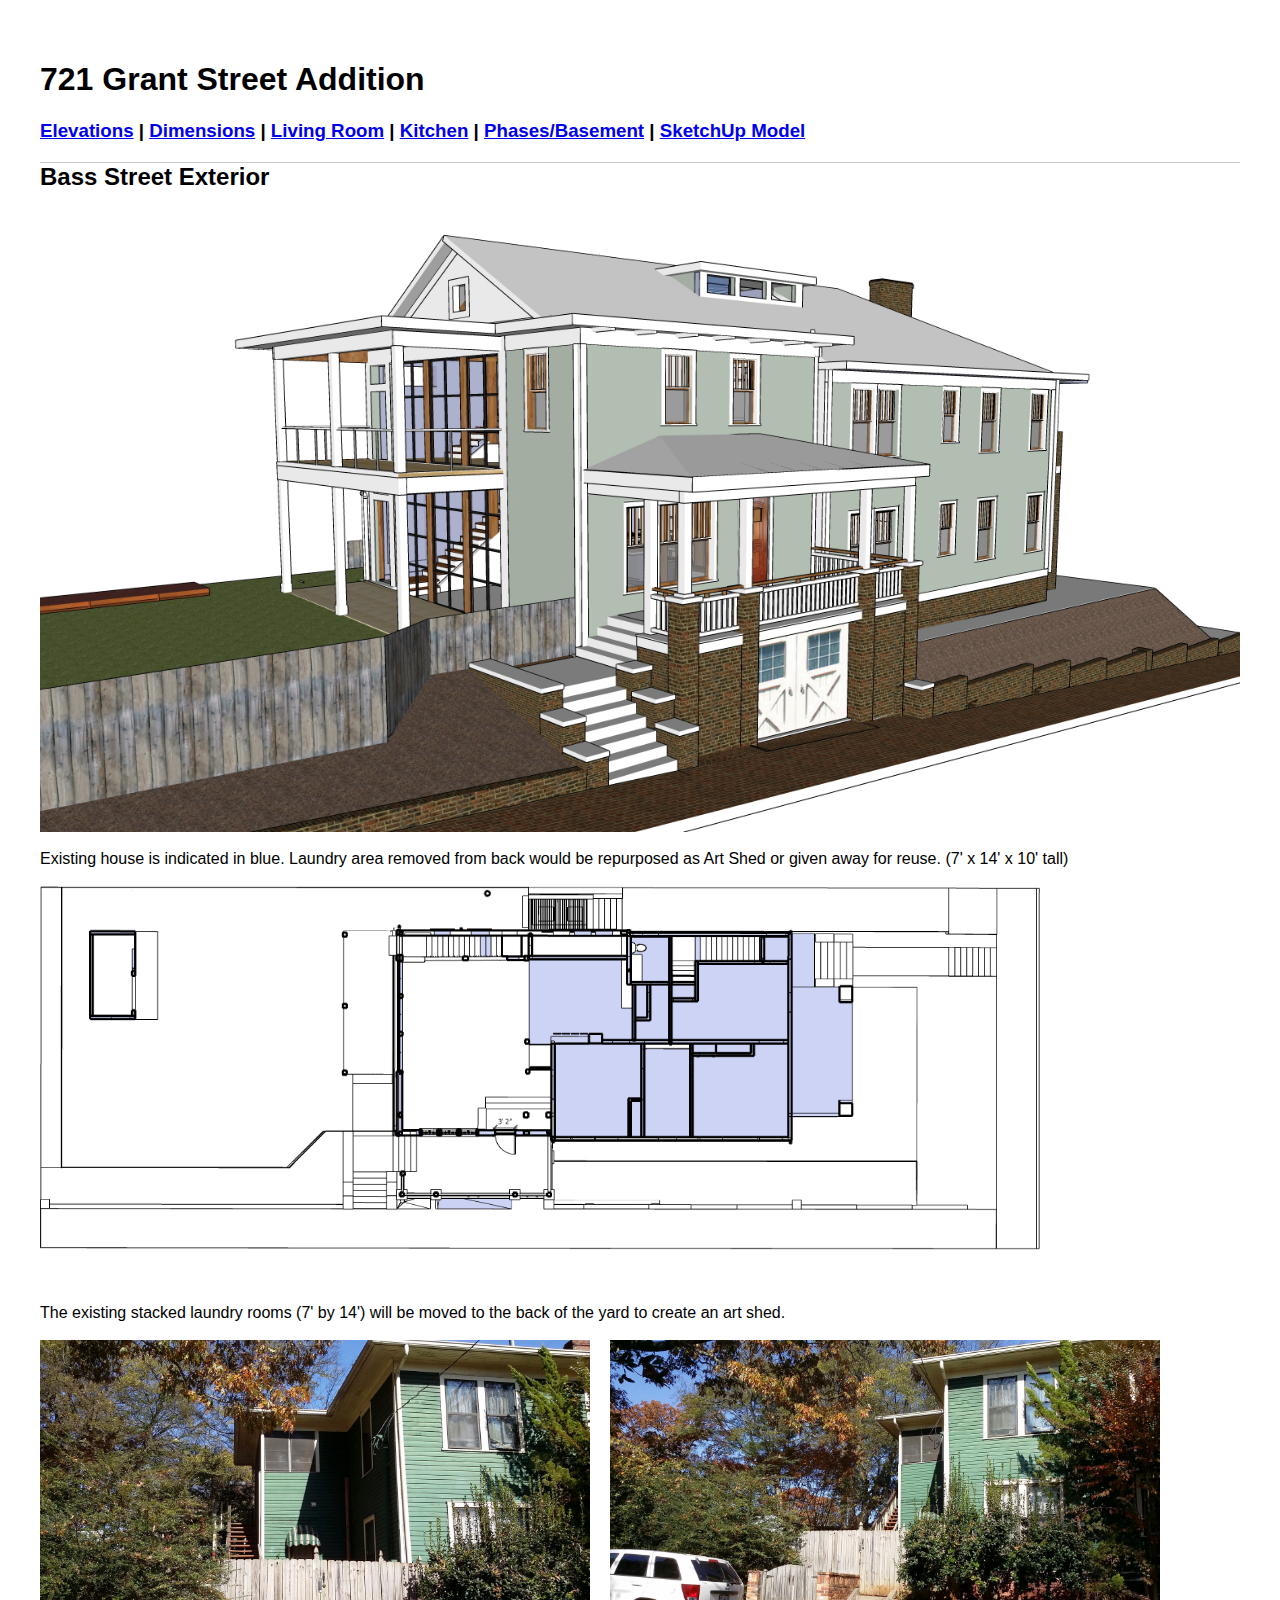
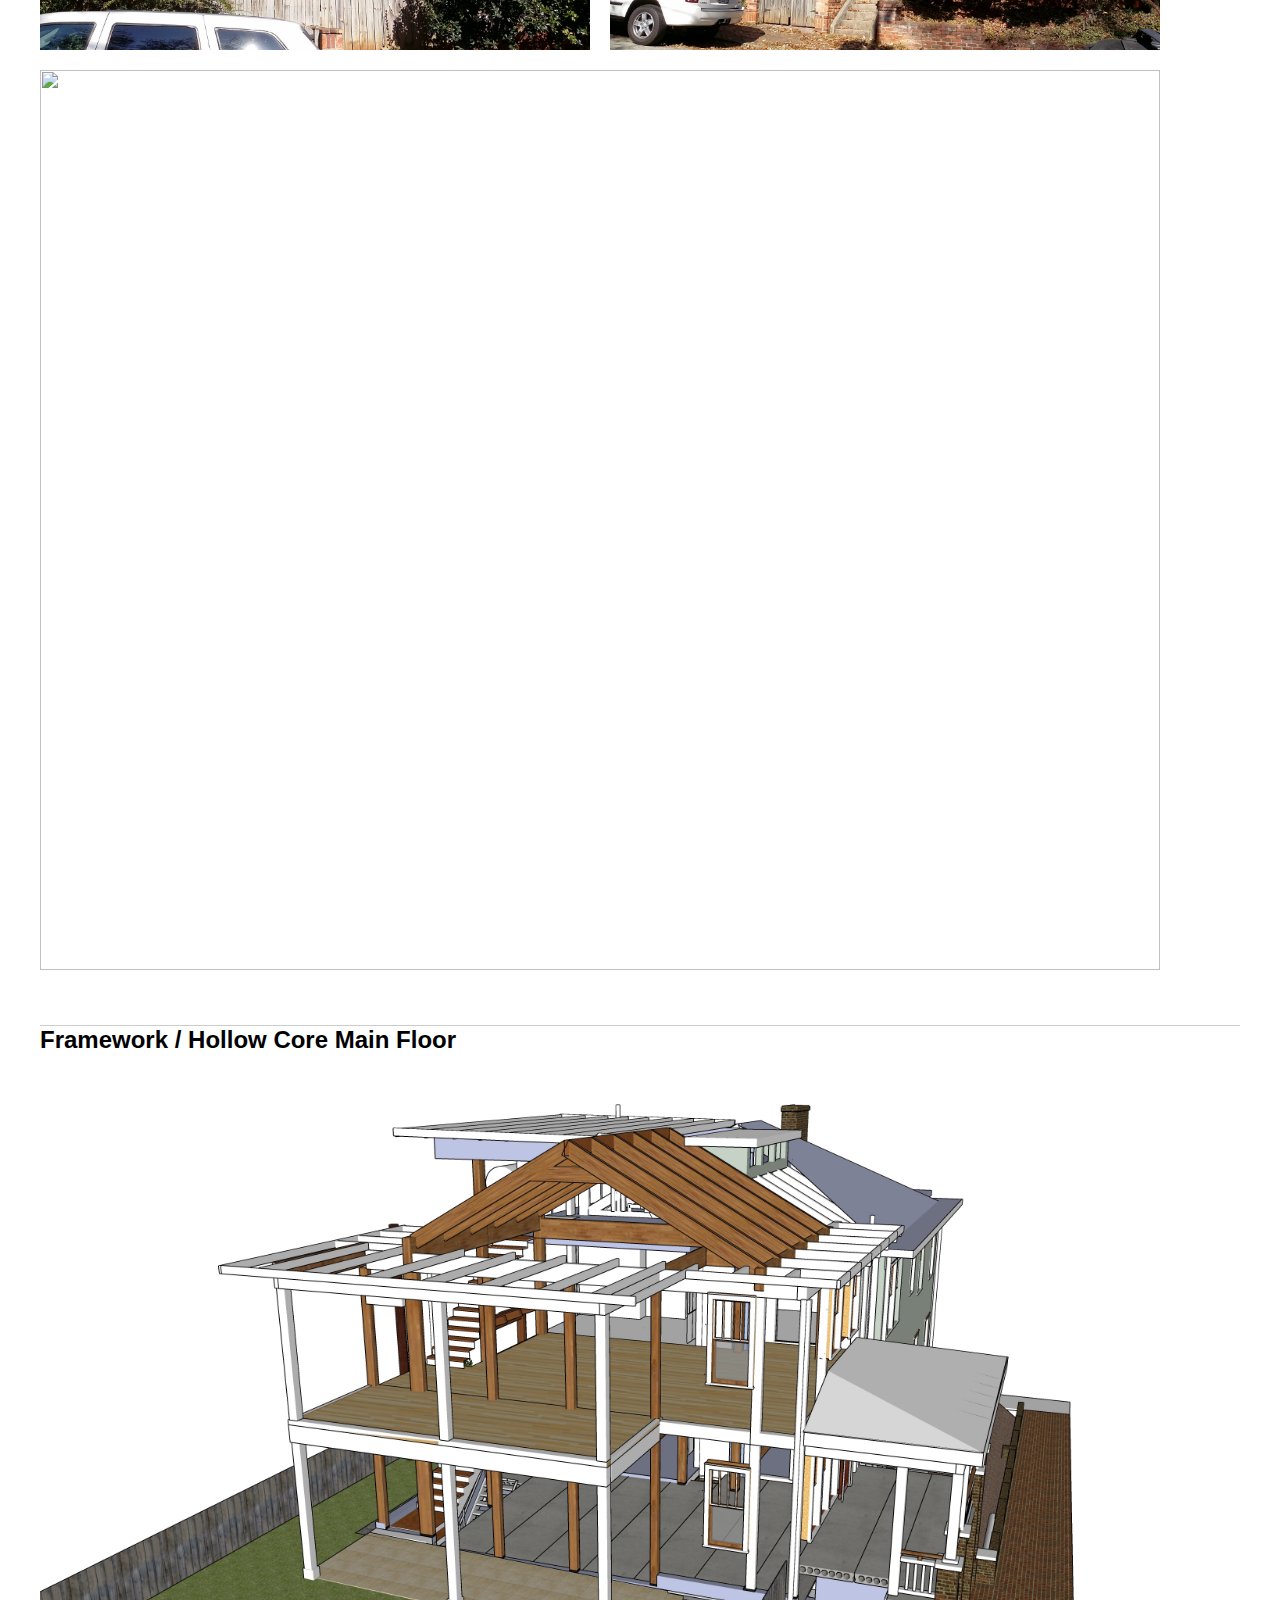
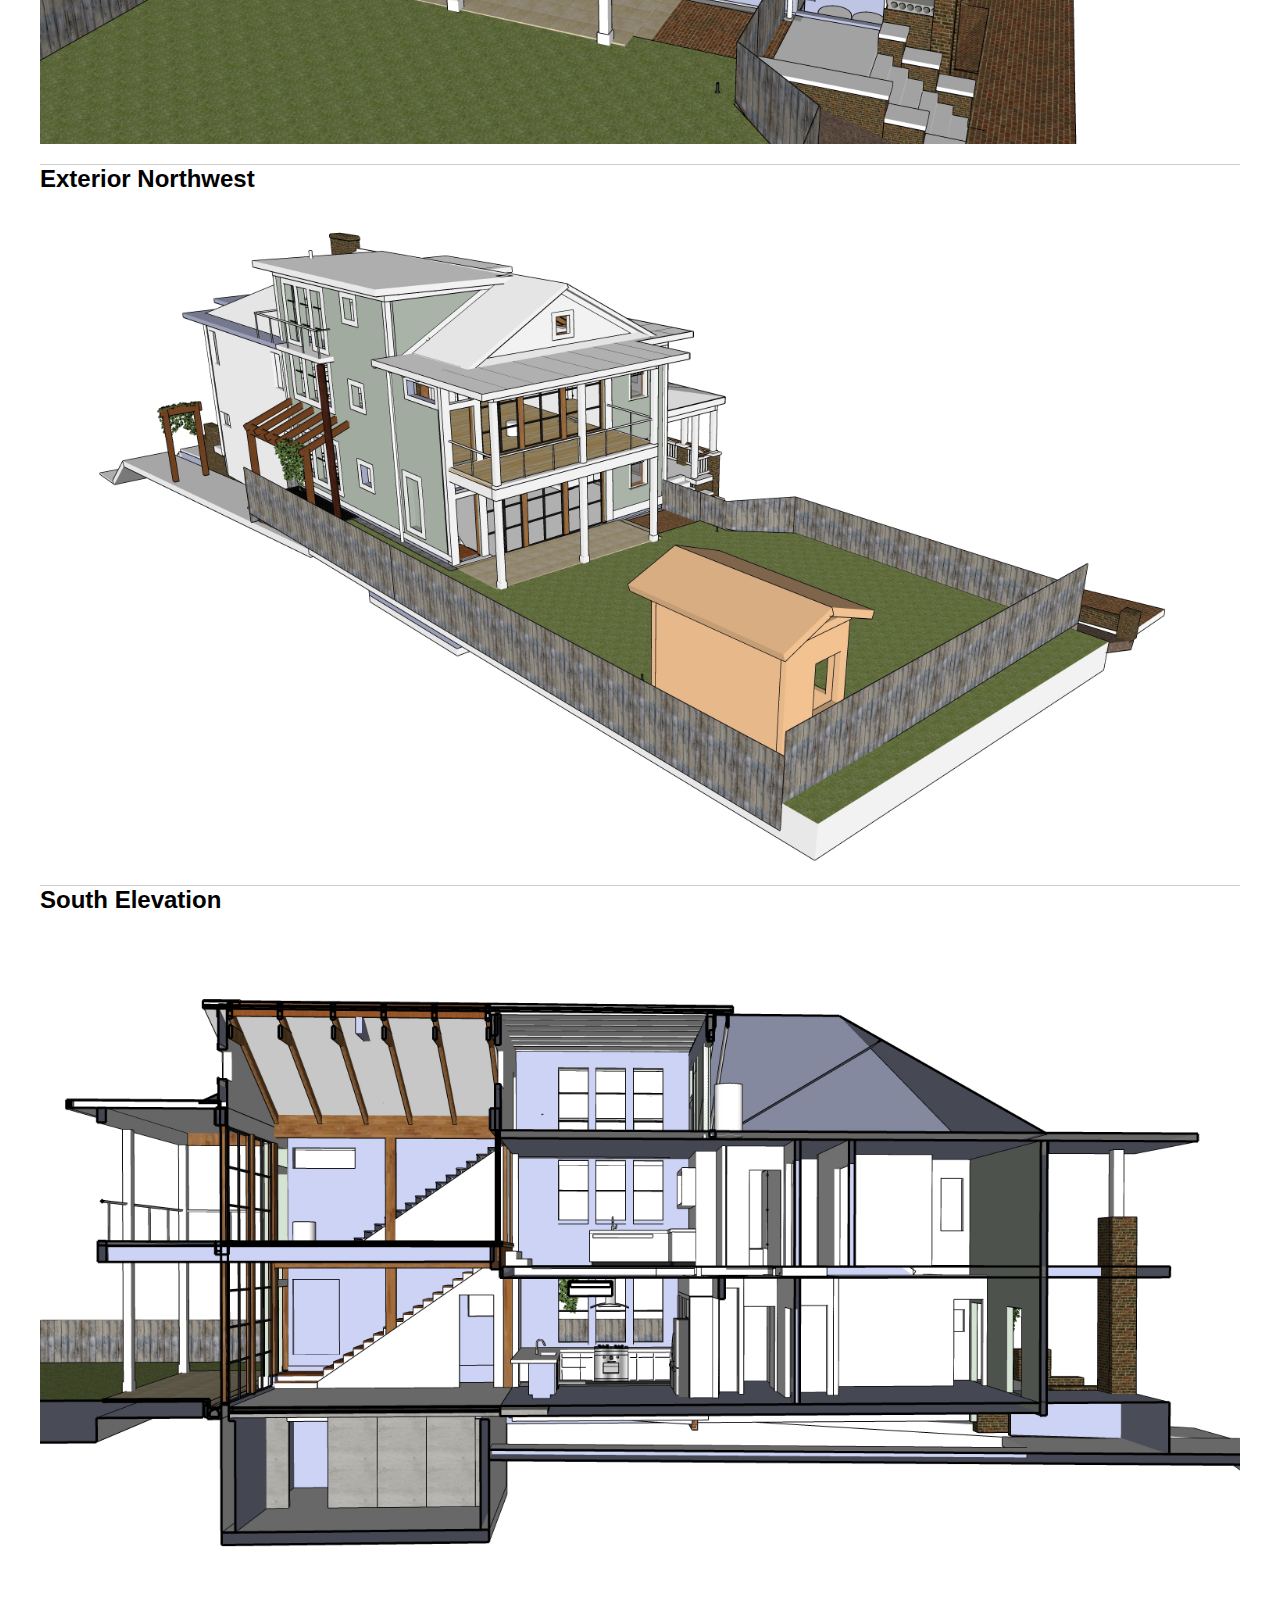
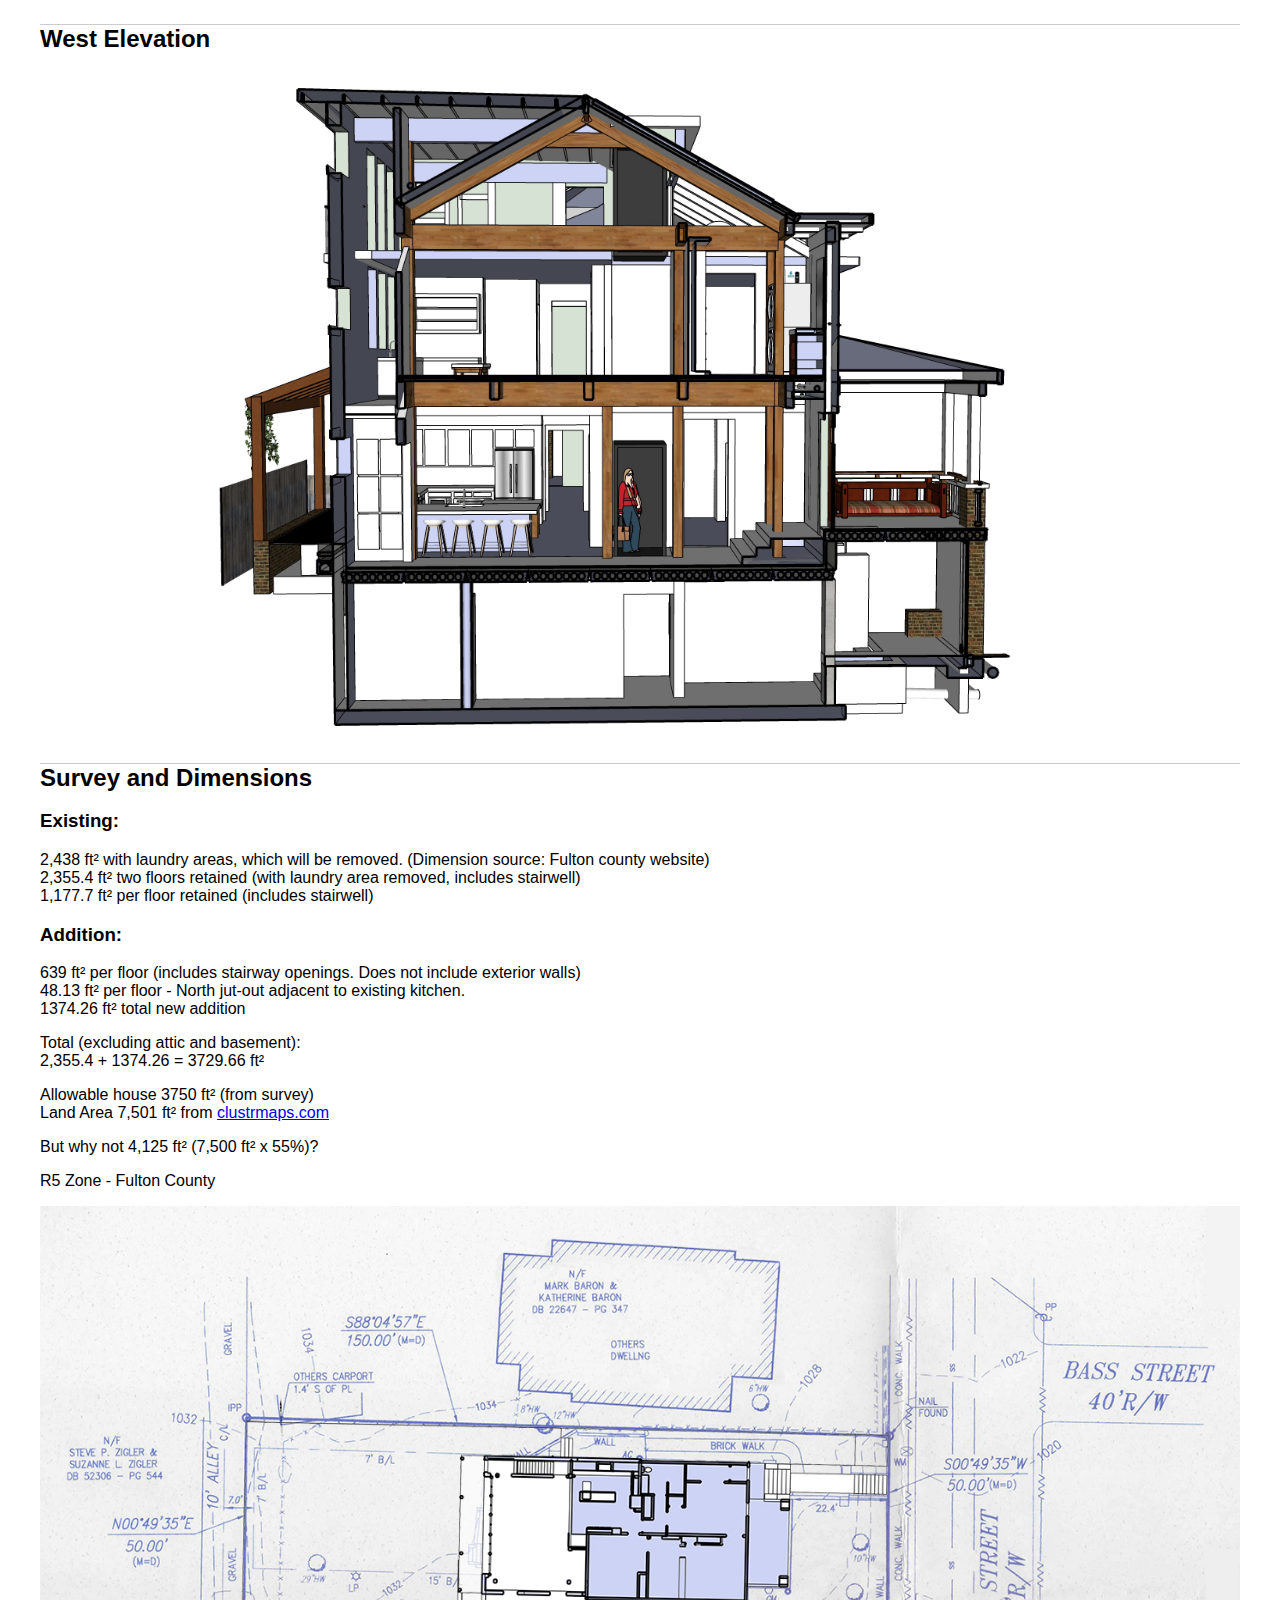
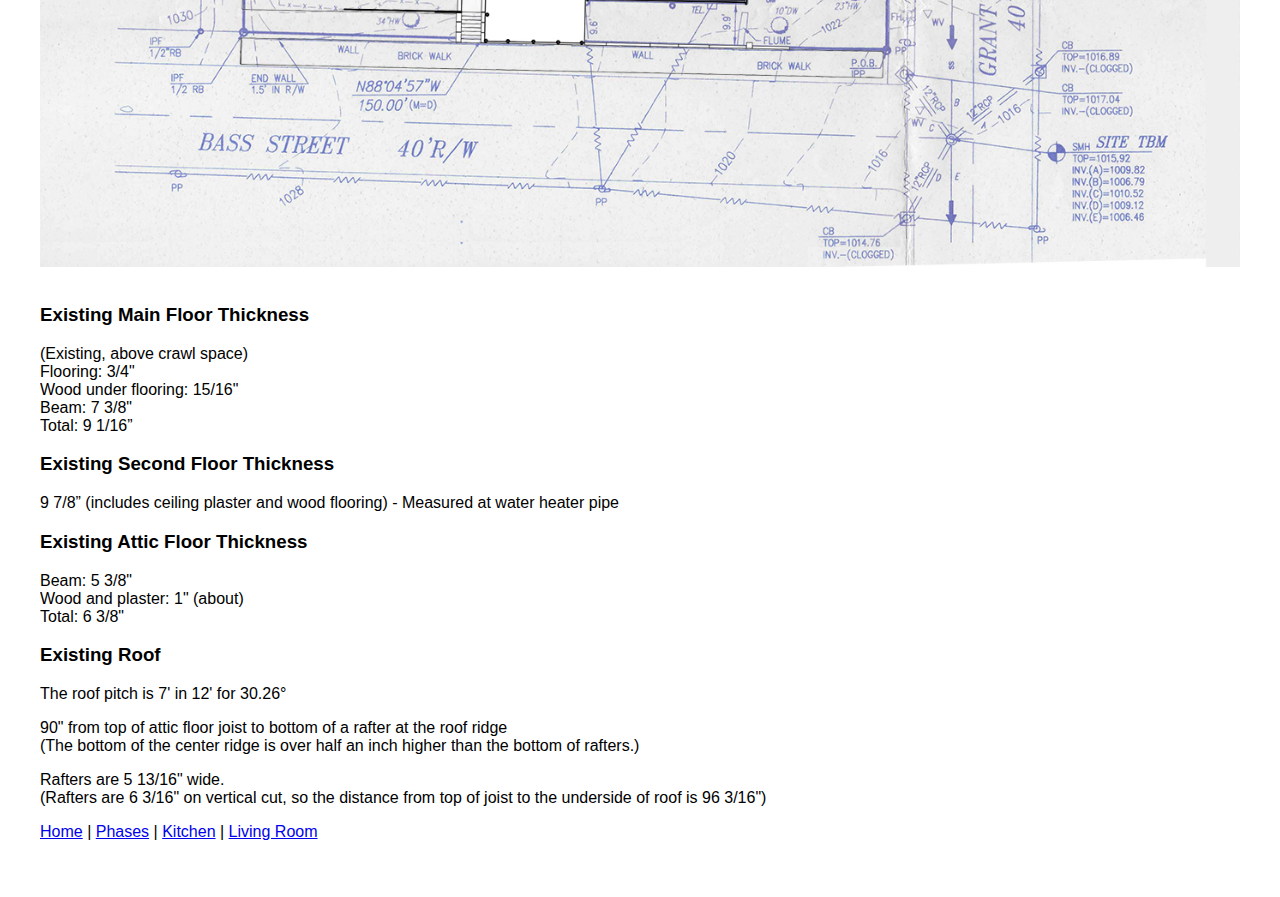
==== index.html @ 4e1a8574 "Add" ====
<html>
<head>
  <meta http-equiv="content-type" content="text/html; charset=UTF-8">
  <title>Grant Park Addition</title>
  <link rel="shortcut icon" href="data:image/x-icon;," type="image/x-icon"> 
  <meta name="robots" content="noindex, nofollow">
  <meta name="viewport" content="width=device-width, initial-scale=1">
  <script type="text/javascript" src="js/d3/d3.v5.min.js"></script>
  <script type="text/javascript" src="js/showdown.min.js"></script>
  <script type="text/javascript" src="js/display.js"></script>
  <link rel="stylesheet" href="https://neighborhood.org/localsite/css/base.css" />
  <link rel="stylesheet" href="css/display.css" />
  <style>
  	img_float {
  		float:left;
  		margin:0 50px 50px 0;
  		max-width: 800px !important;
  	}
    h2 {
      padding-bottom: 0px;
      margin-bottom: 0px;
    }
  </style>
</head>

<body style="font-family: Lato, sans-serif; margin:0px; background-color: #fff">

<div style="padding:40px;">

<h1>721 Grant Street Addition</h1>

<h3>
<a href="#elevations">Elevations</a>  | 
<a href="#dimensions">Dimensions</a>  | 
<a href="livingroom">Living Room</a> | 
<a href="kitchen">Kitchen</a> | 
<a href="phases">Phases/Basement</a>  | 
<a href="sketchup/721-Grant-Street.skp">SketchUp Model</a>
</h3>

<h2>Bass Street Exterior</h2><br>
<a href="exterior/img/southwest.jpg"><img src="exterior/img/southwest.jpg" style="width:100%; max-width: 1200px"></a><br><br>

Existing house is indicated in blue.  Laundry area removed from back would be repurposed as Art Shed or given away for reuse. (7' x 14' x 10' tall)<br><br>

<a href="exterior/img/floorplan.jpg"><img src="exterior/img/floorplan.jpg" style="width:100%; max-width: 1000px"></a><br><br> 




<br><br>
The existing stacked laundry rooms (7' by 14') will be moved to the back of the yard to create an art shed.<br><br>

<a href="exterior/img/before/back.jpg"><img src="exterior/img/before/back.jpg" style="width:100%; max-width: 550px; float:left; margin:0 20px 20px 0"></a>
<a href="exterior/img/before/back-laundryroom.jpg"><img src="exterior/img/before/back-laundryroom.jpg" style="width:100%; max-width: 550px; float:left; margin:0 20px 20px 0"></a>

<a href="exterior/img/rear/photo-westside-wide.jpg"><img src="exterior/img/rear/photo-westside-wide.jpg" style="width:100%; max-width: 1120px"></a><br><br>

<div style="clear:both"></div><br>




<!--
<a href="exterior/img/southwest.jpg"><img src="exterior/img/southeast-wide-win-trim.jpg" style="width:100%; max-width: 1200px"></a>
<div id="elevations"></div>
-->

<h2>Framework / Hollow Core Main Floor</h2><br>
<a href="framework/img/framework-west.jpg"><img src="framework/img/framework-west.jpg" style="width:100%; max-width: 1200px"></a>

<h2>Exterior Northwest</h2>
<a href="exterior/img/northwest.jpg"><img src="exterior/img/northwest.jpg" style="width:100%; max-width: 1200px"></a>


<div id="elevations" style="clear:both"></div>

<h2>South Elevation</h2><br>
<a href="elevations/img/side.jpg"><img src="elevations/img/side.jpg" style="width:100%; max-width: 1200px"></a>

<h2>West Elevation</h2><br>
<a href="elevations/img/4-levels.jpg"><img src="elevations/img/4-levels.jpg" style="width:100%; max-width: 1200px"></a>


<!--
Grey color test
<img src="exterior/img/front/colors-light-ivory-columns.jpg" style="width:100%; max-width: 800px">
-->

<div id="dimensions"></div>

<div id="readmeDiv" style="overflow:auto;width:100%;max-width:1200px"></div>

</div>

</body>
</html>
---- css/display.css ----
h2 {
	border:0px;
	border-top:1px solid #ccc;
}
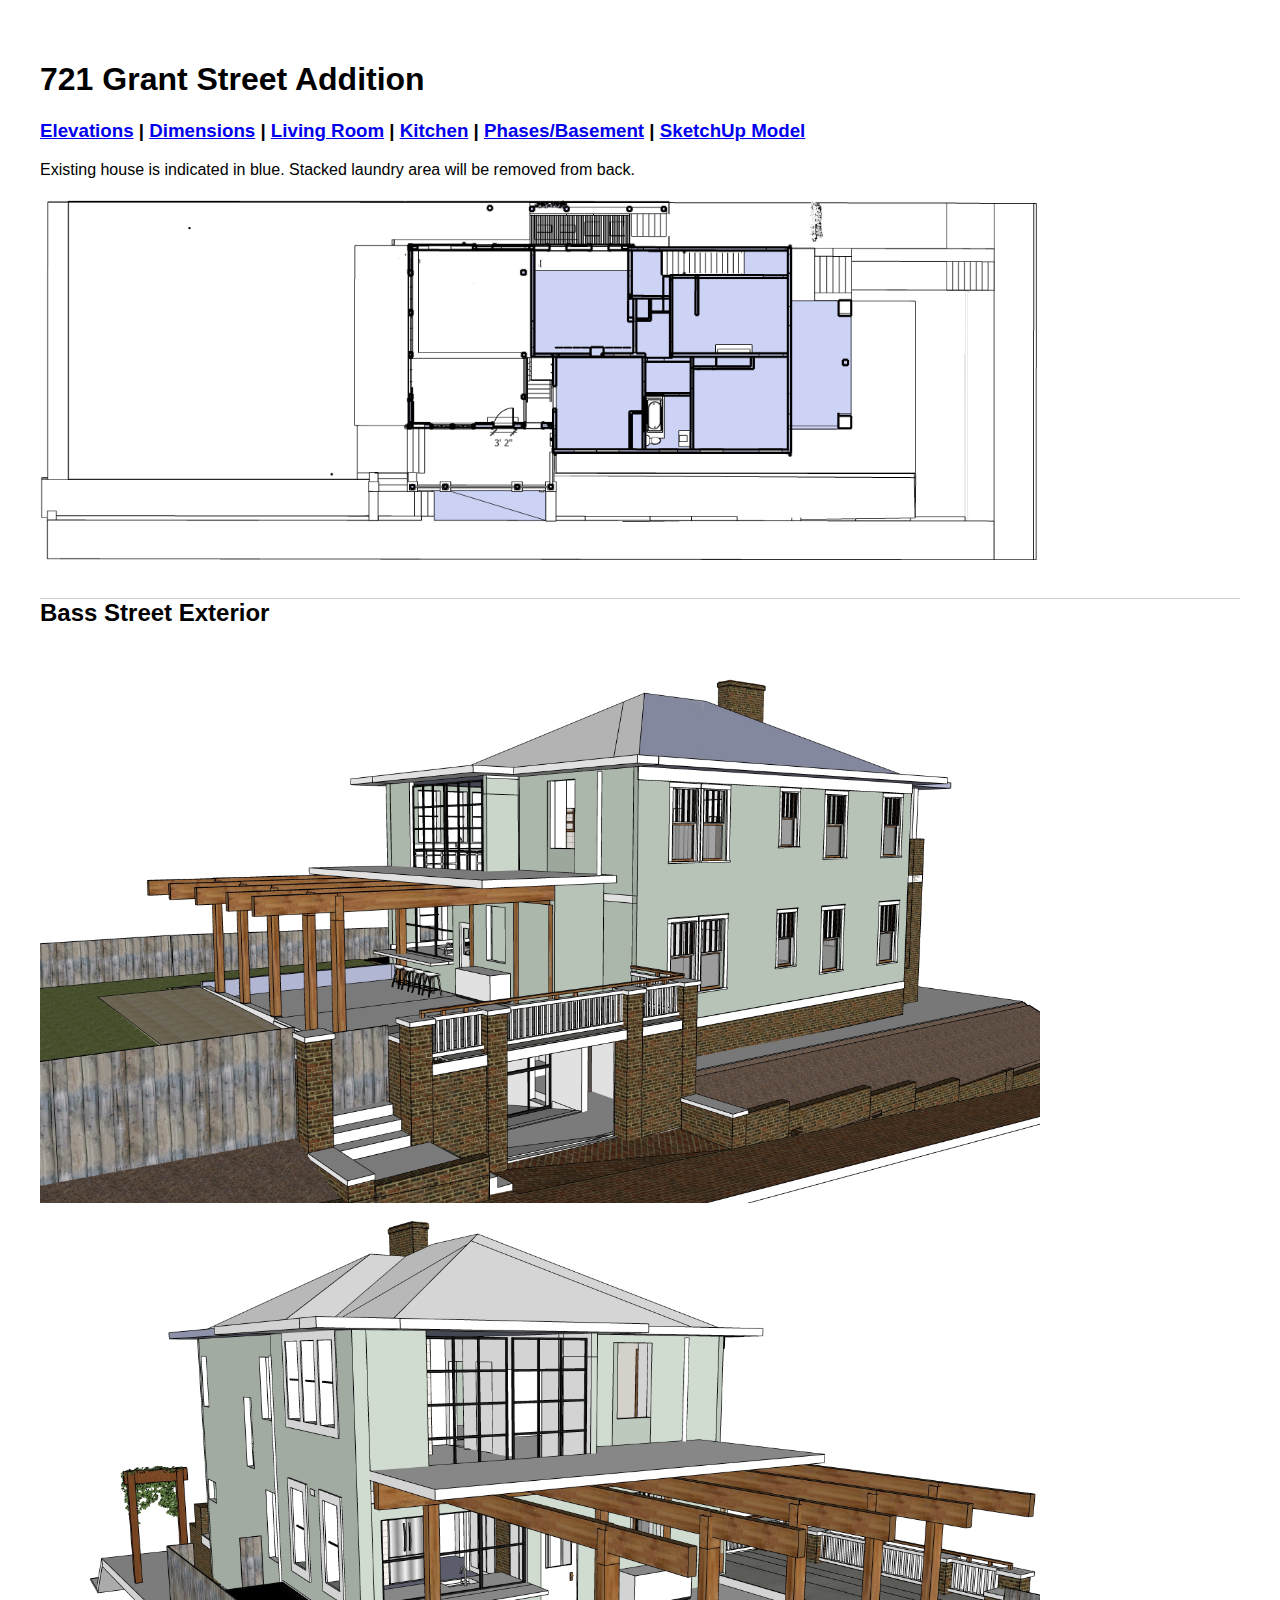
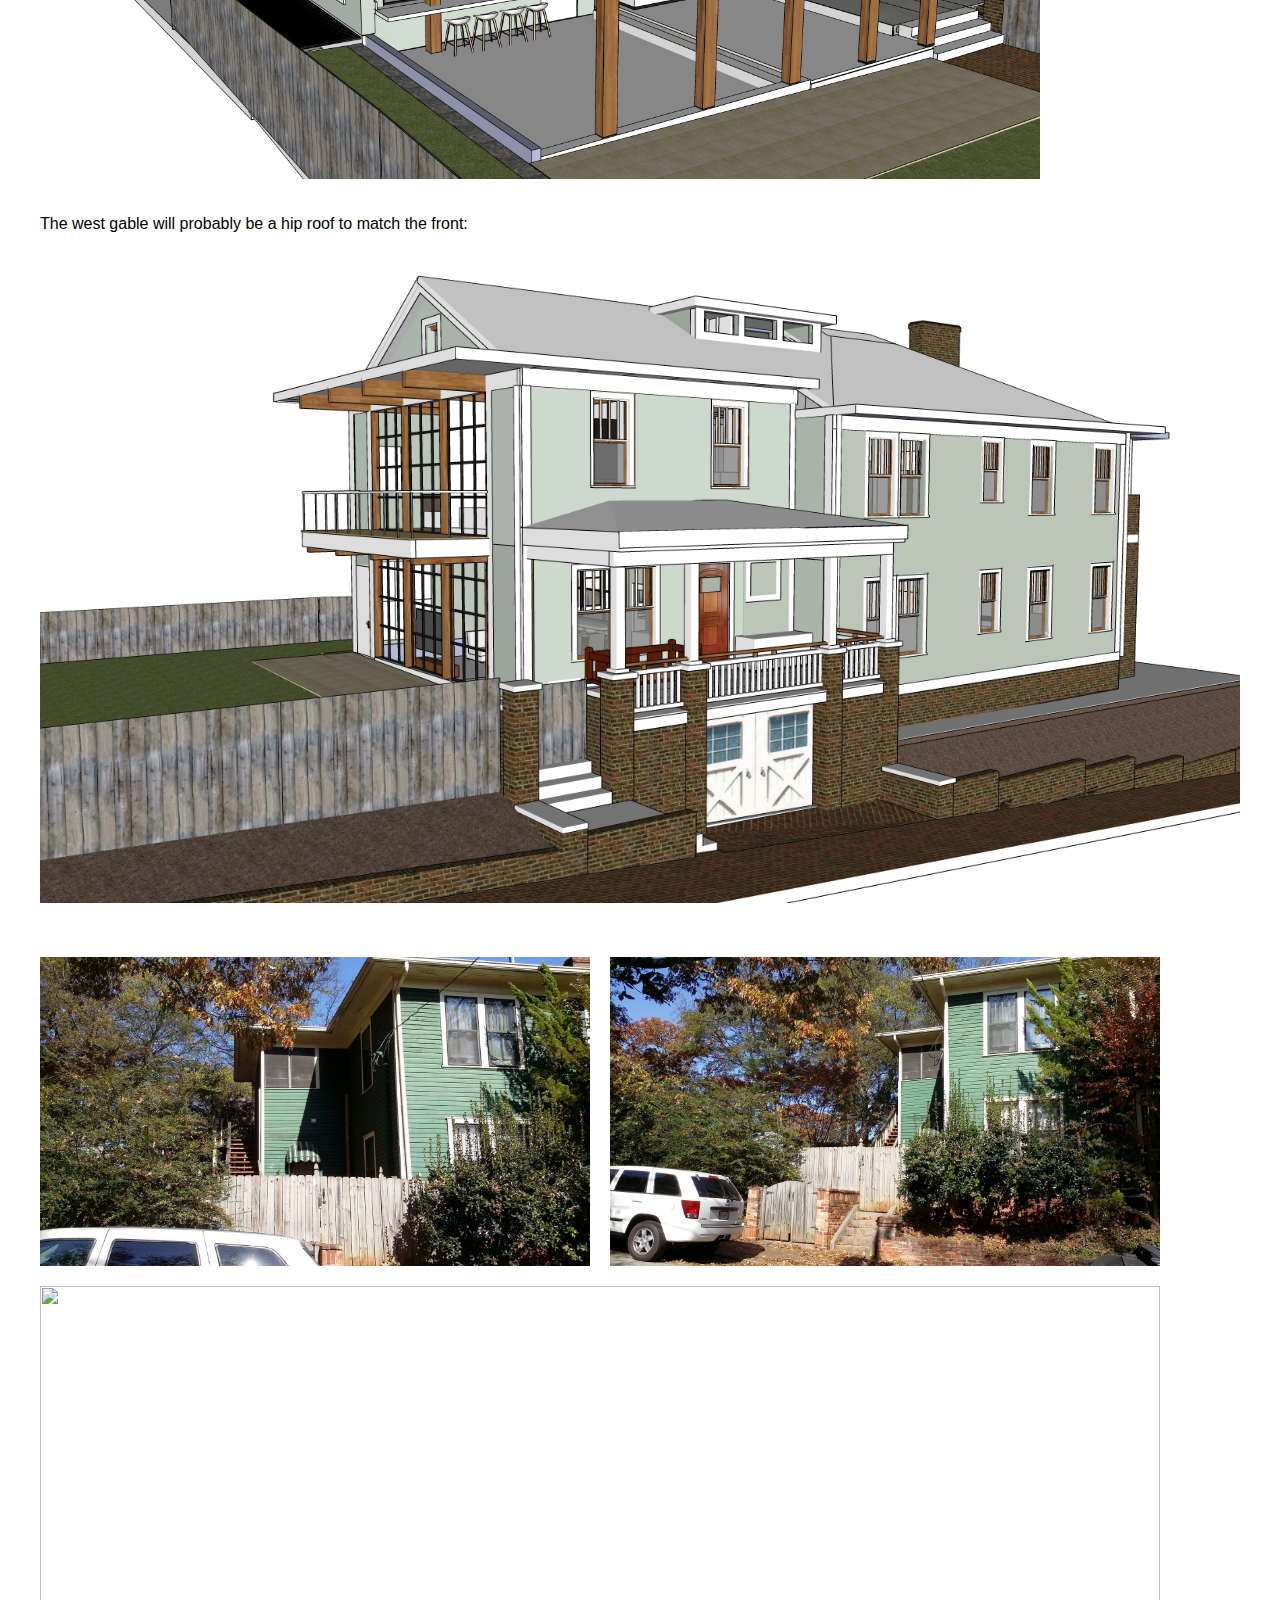
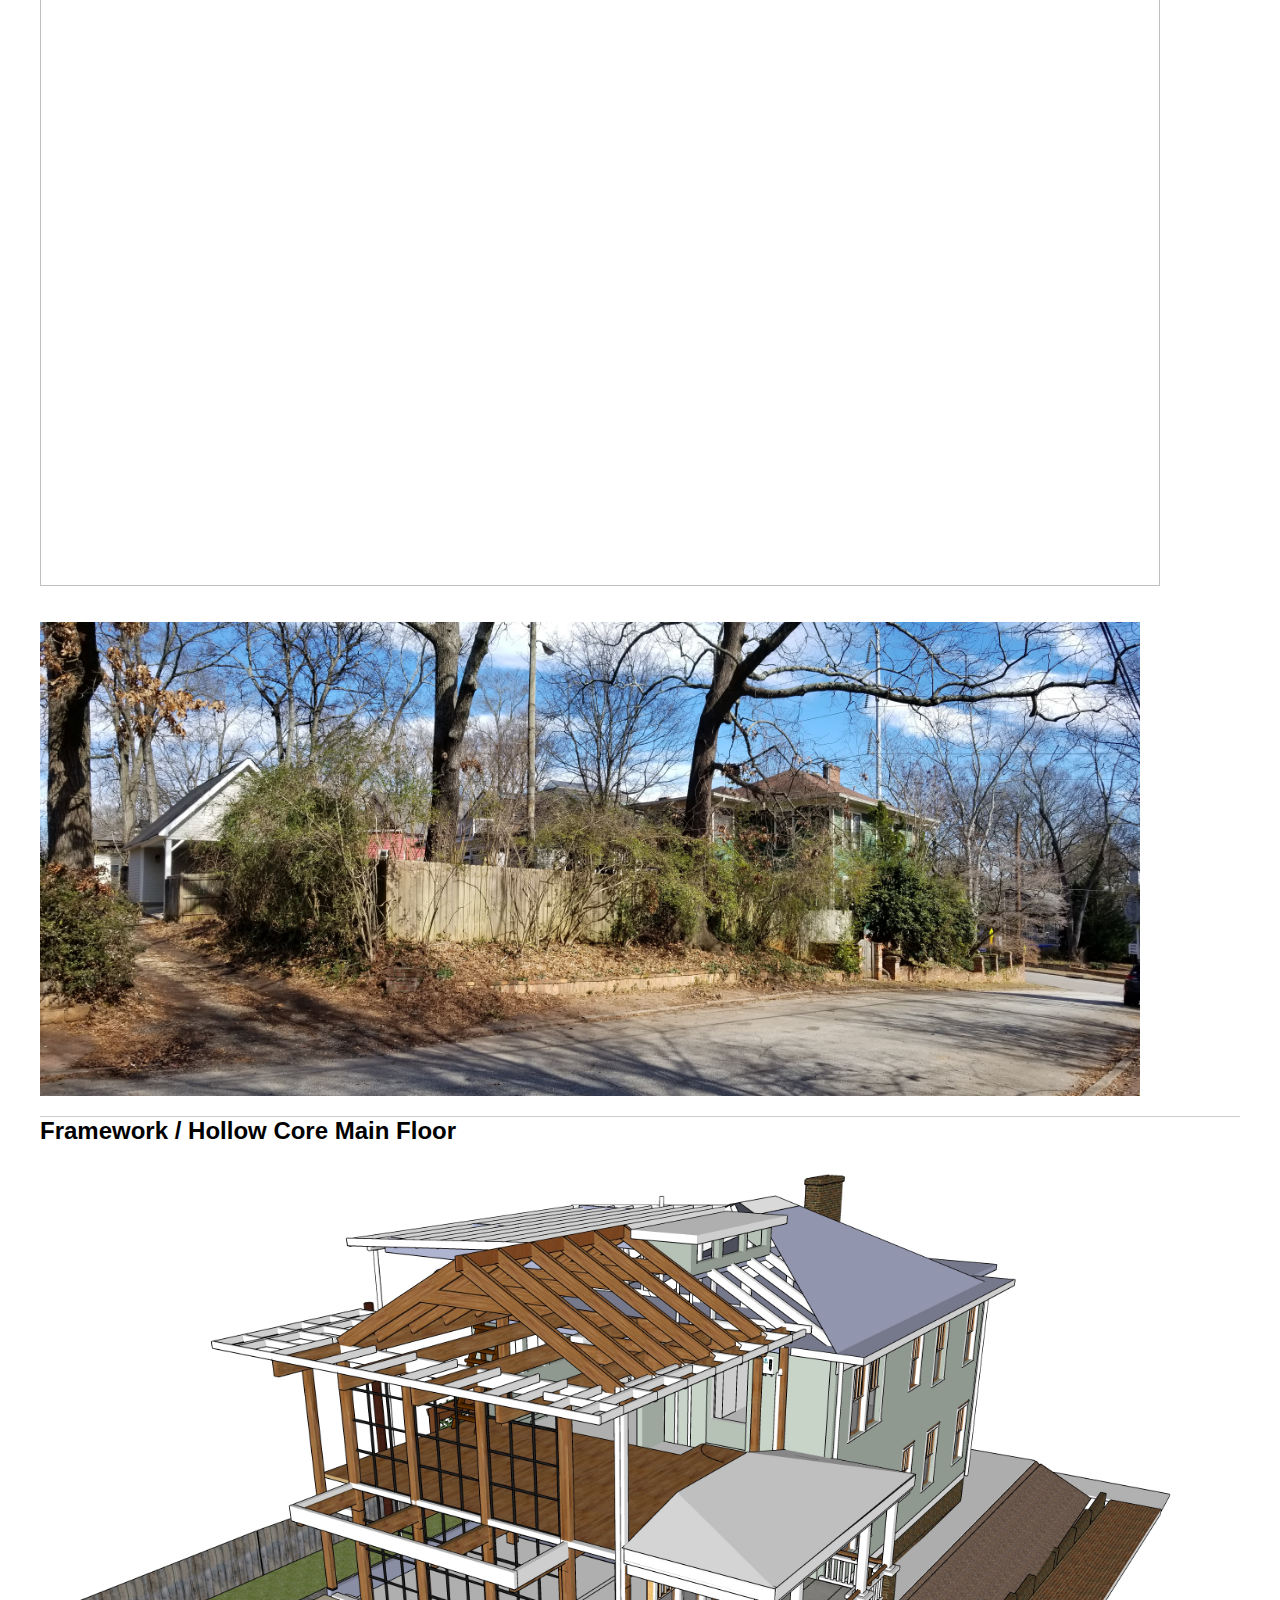
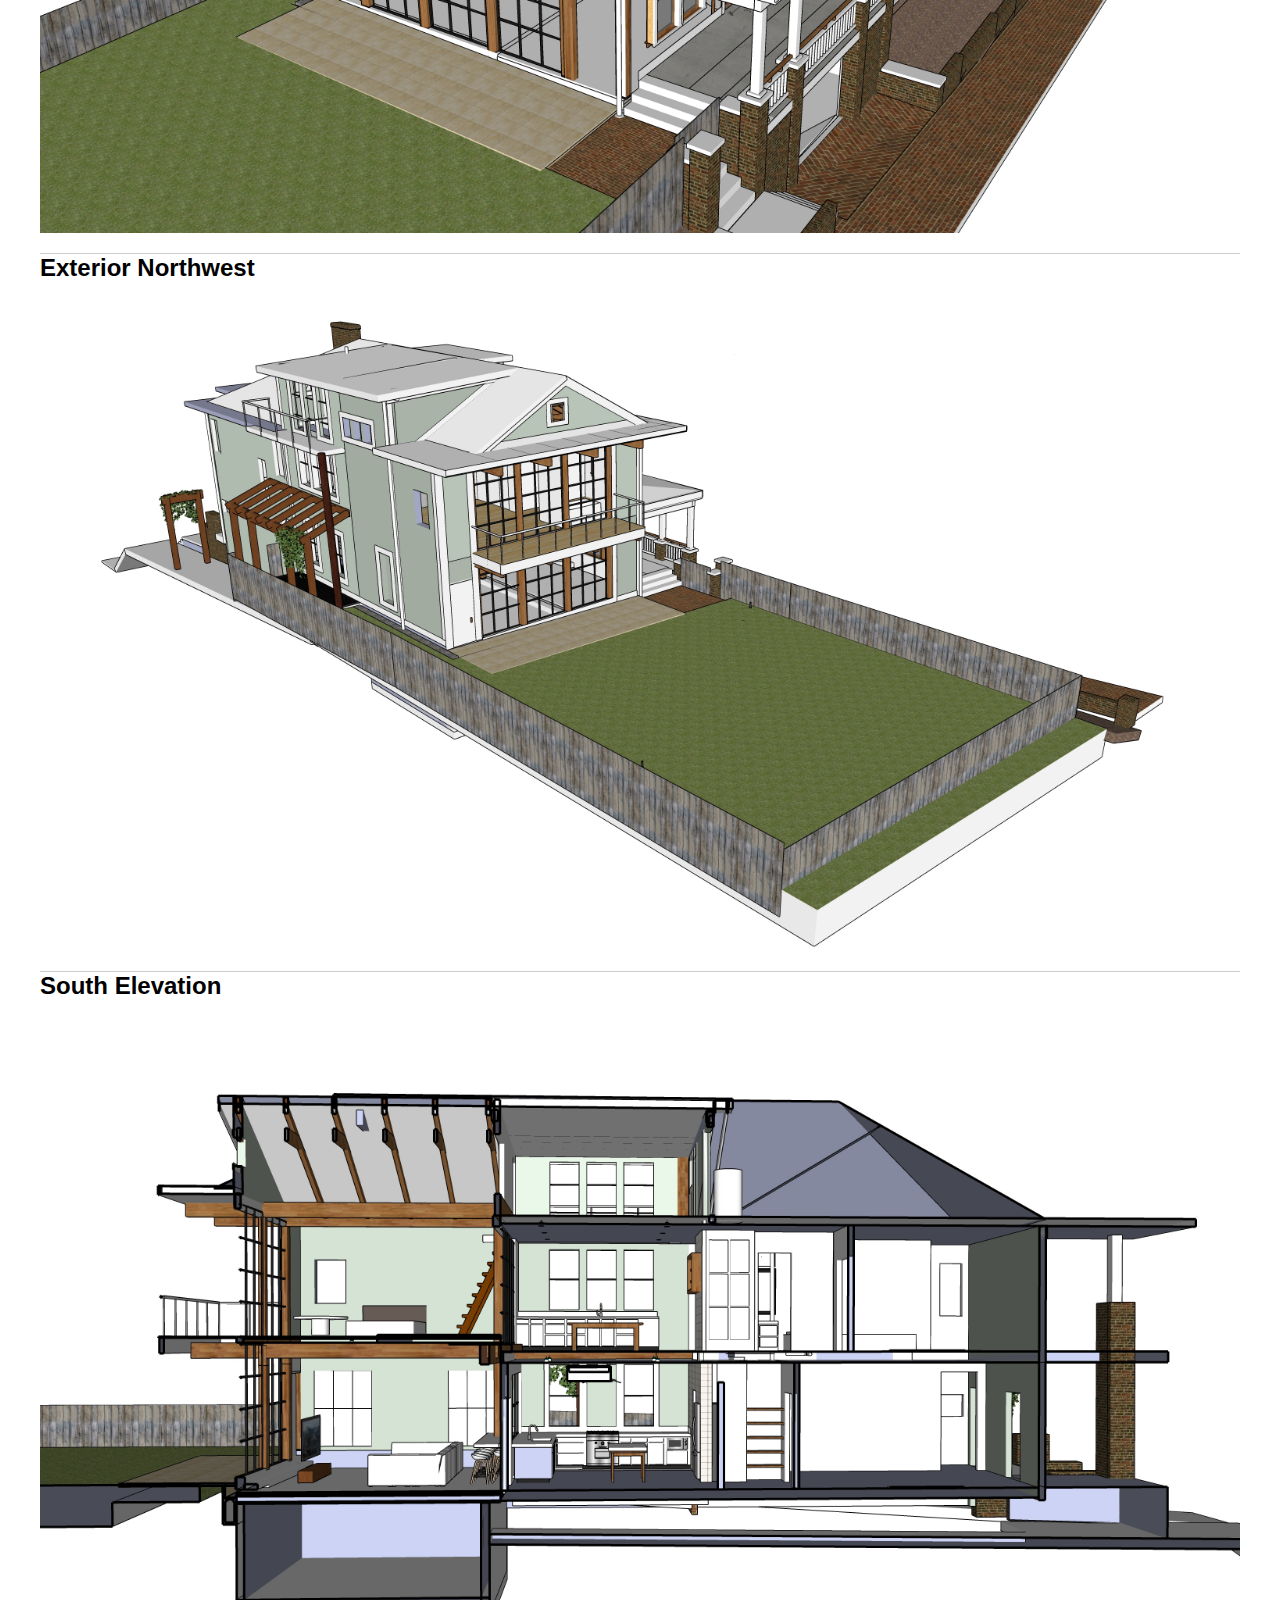
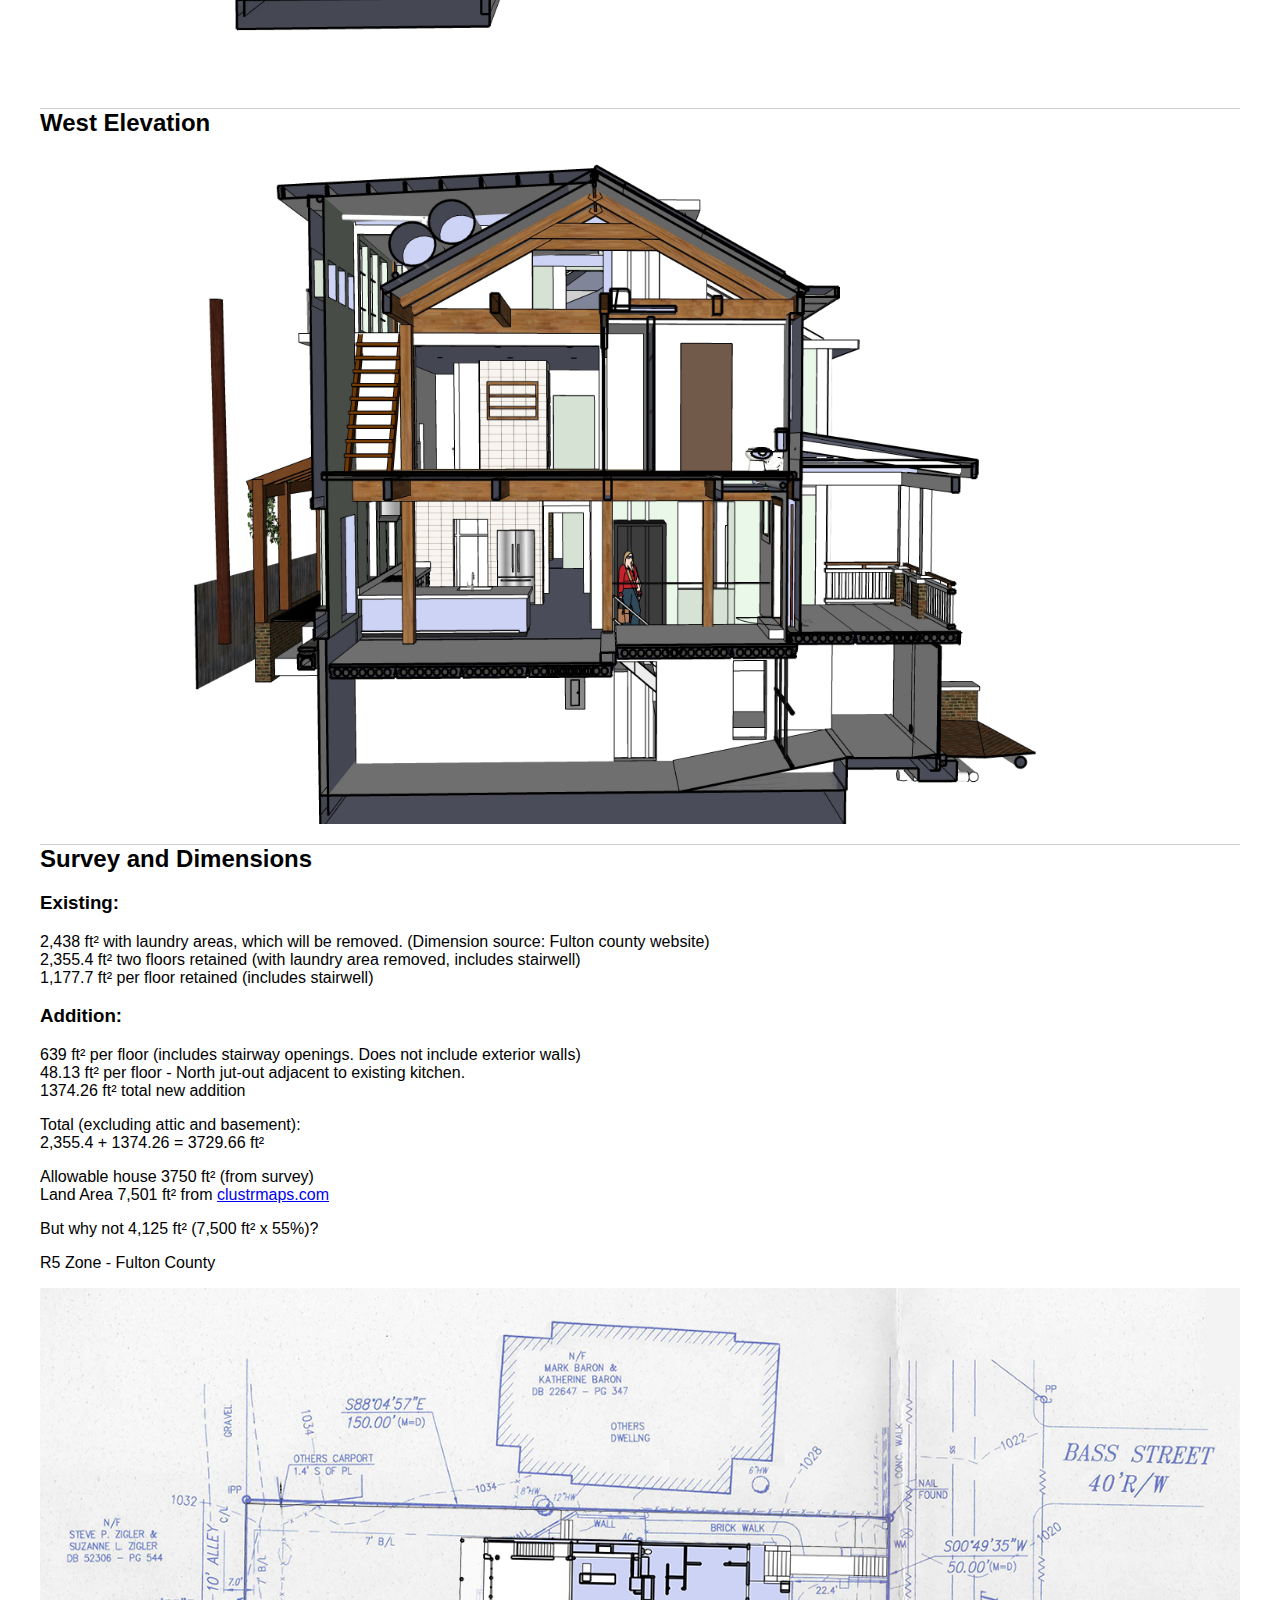
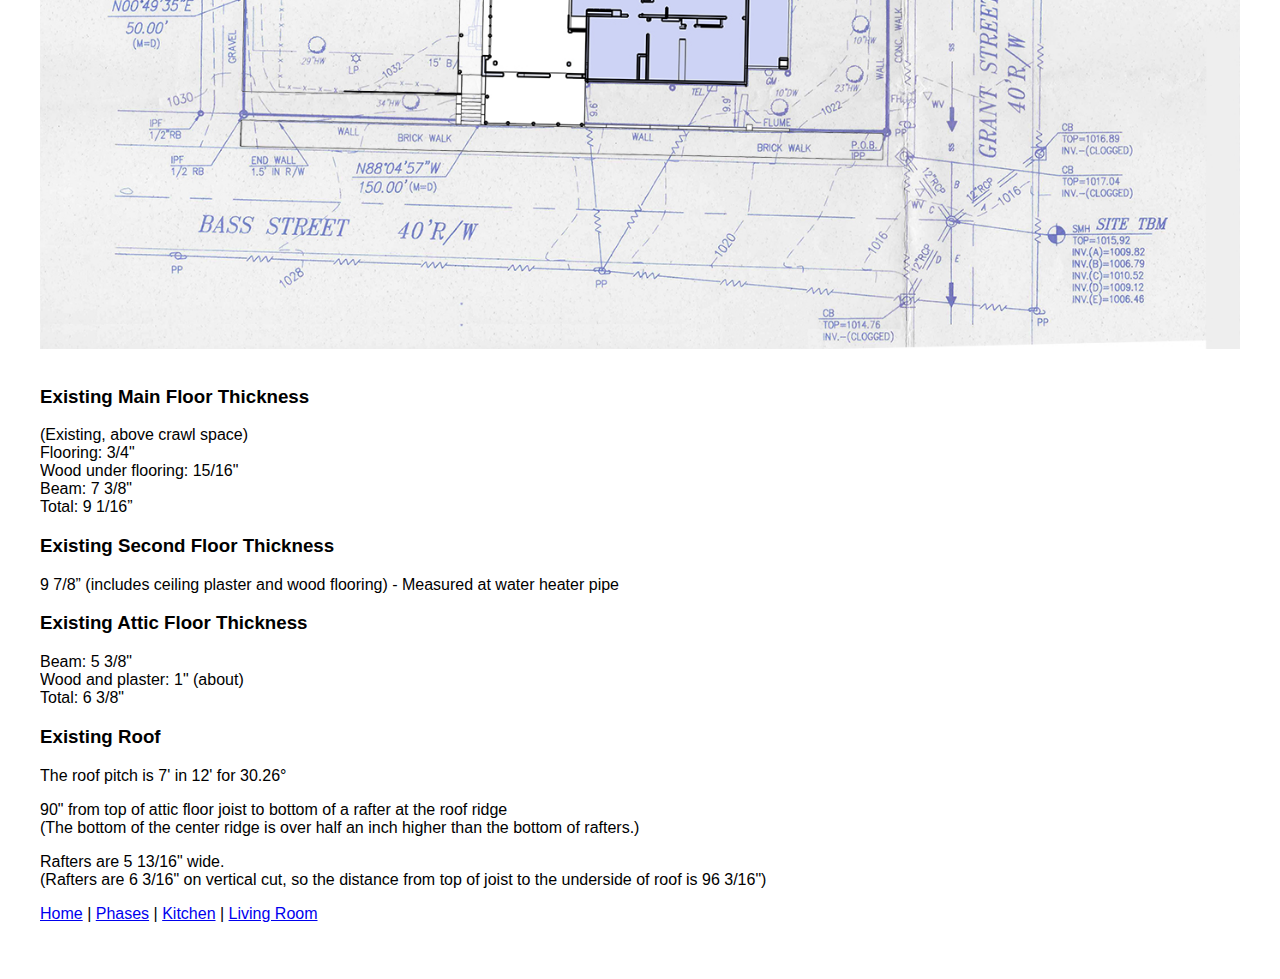
==== commit 546e09fa: "Output image updates" ====
--- a/index.html
+++ b/index.html
@@ -38,18 +38,29 @@
 <a href="sketchup/721-Grant-Street.skp">SketchUp Model</a>
 </h3>
 
+
+
+Existing house is indicated in blue.  Stacked laundry area will be removed from back.  
+
+<!-- would be repurposed as Art Shed or given away for reuse. (7' x 14' x 10' tall)--><br><br>
+
+<a href="floorplan/img/floorplan.jpg"><img src="floorplan/img/floorplan.jpg" style="width:100%; max-width: 1000px"></a><br><br> 
+
+
 <h2>Bass Street Exterior</h2><br>
+
+<a href="exterior/img/south.jpg"><img src="exterior/img/south.jpg" style="width:100%; max-width: 1000px"></a><br><br> 
+
+<a href="exterior/img/rear/bumpout.jpg"><img src="exterior/img/rear/bumpout.jpg" style="width:100%; max-width: 1000px"></a><br><br> 
+
+<br>
+The west gable will probably be a hip roof to match the front:<br>
 <a href="exterior/img/southwest.jpg"><img src="exterior/img/southwest.jpg" style="width:100%; max-width: 1200px"></a><br><br>
 
-Existing house is indicated in blue.  Laundry area removed from back would be repurposed as Art Shed or given away for reuse. (7' x 14' x 10' tall)<br><br>
-
-<a href="exterior/img/floorplan.jpg"><img src="exterior/img/floorplan.jpg" style="width:100%; max-width: 1000px"></a><br><br> 
-
-
-
-
 <br><br>
+<!--
 The existing stacked laundry rooms (7' by 14') will be moved to the back of the yard to create an art shed.<br><br>
+-->
 
 <a href="exterior/img/before/back.jpg"><img src="exterior/img/before/back.jpg" style="width:100%; max-width: 550px; float:left; margin:0 20px 20px 0"></a>
 <a href="exterior/img/before/back-laundryroom.jpg"><img src="exterior/img/before/back-laundryroom.jpg" style="width:100%; max-width: 550px; float:left; margin:0 20px 20px 0"></a>
@@ -59,12 +70,12 @@
 <div style="clear:both"></div><br>
 
 
+<a href="exterior/img/rear/photo-southside-uphill.jpg"><img src="exterior/img/rear/photo-southside-uphill.jpg" style="width:100%; max-width: 1100px"></a><br>
 
 
-<!--
-<a href="exterior/img/southwest.jpg"><img src="exterior/img/southeast-wide-win-trim.jpg" style="width:100%; max-width: 1200px"></a>
+
 <div id="elevations"></div>
--->
+
 
 <h2>Framework / Hollow Core Main Floor</h2><br>
 <a href="framework/img/framework-west.jpg"><img src="framework/img/framework-west.jpg" style="width:100%; max-width: 1200px"></a>
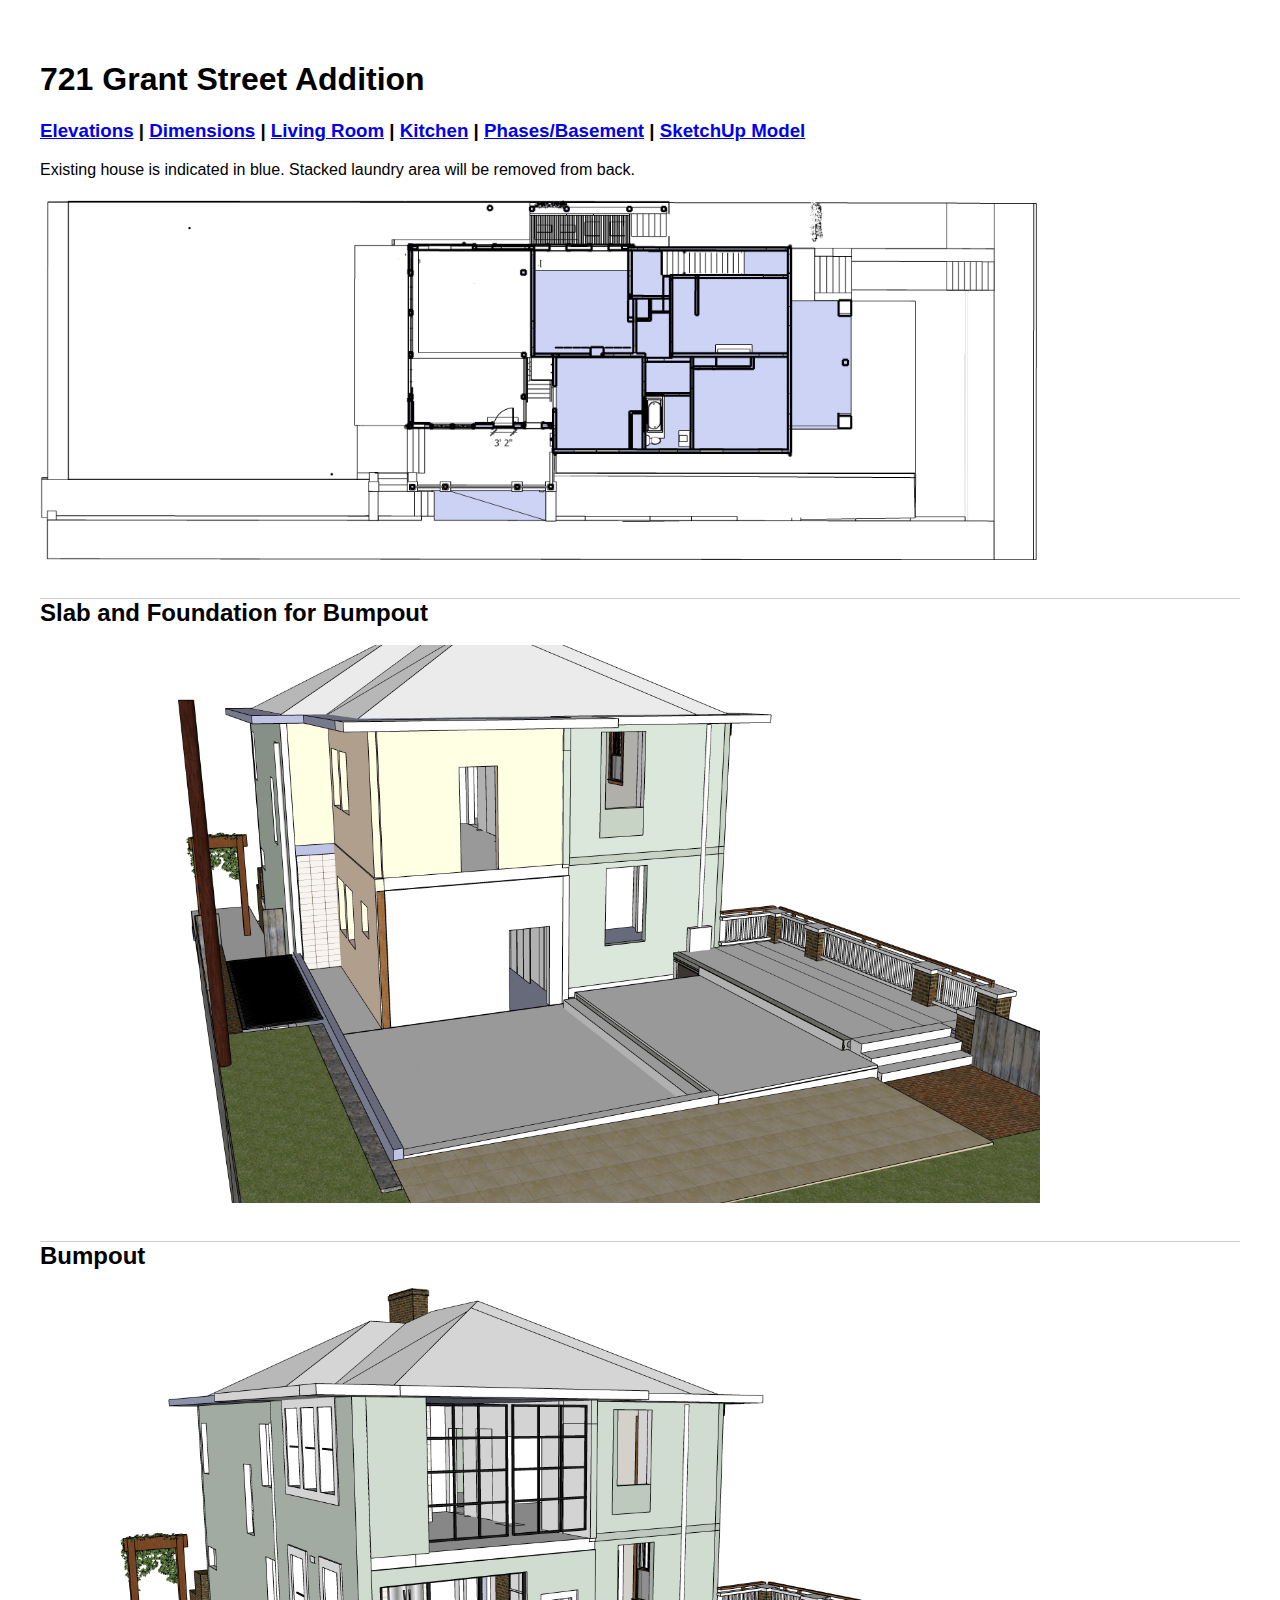
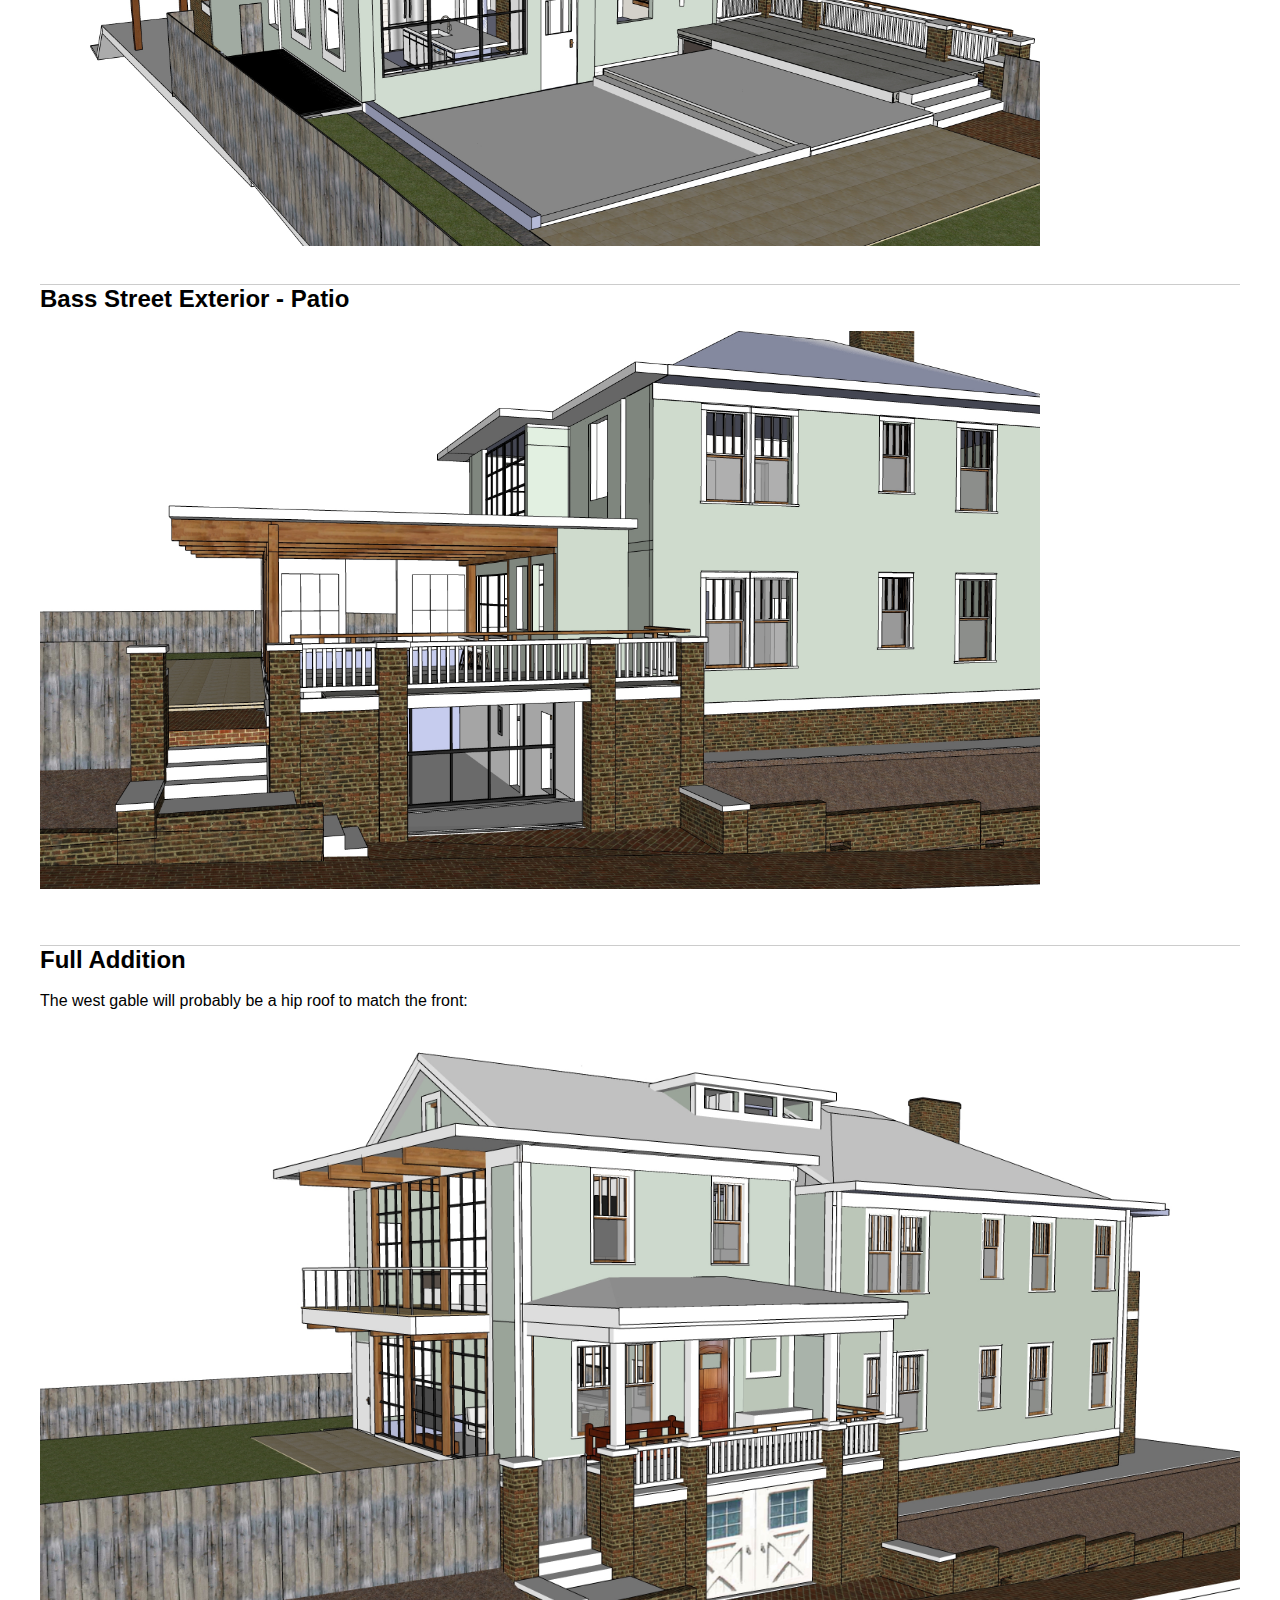
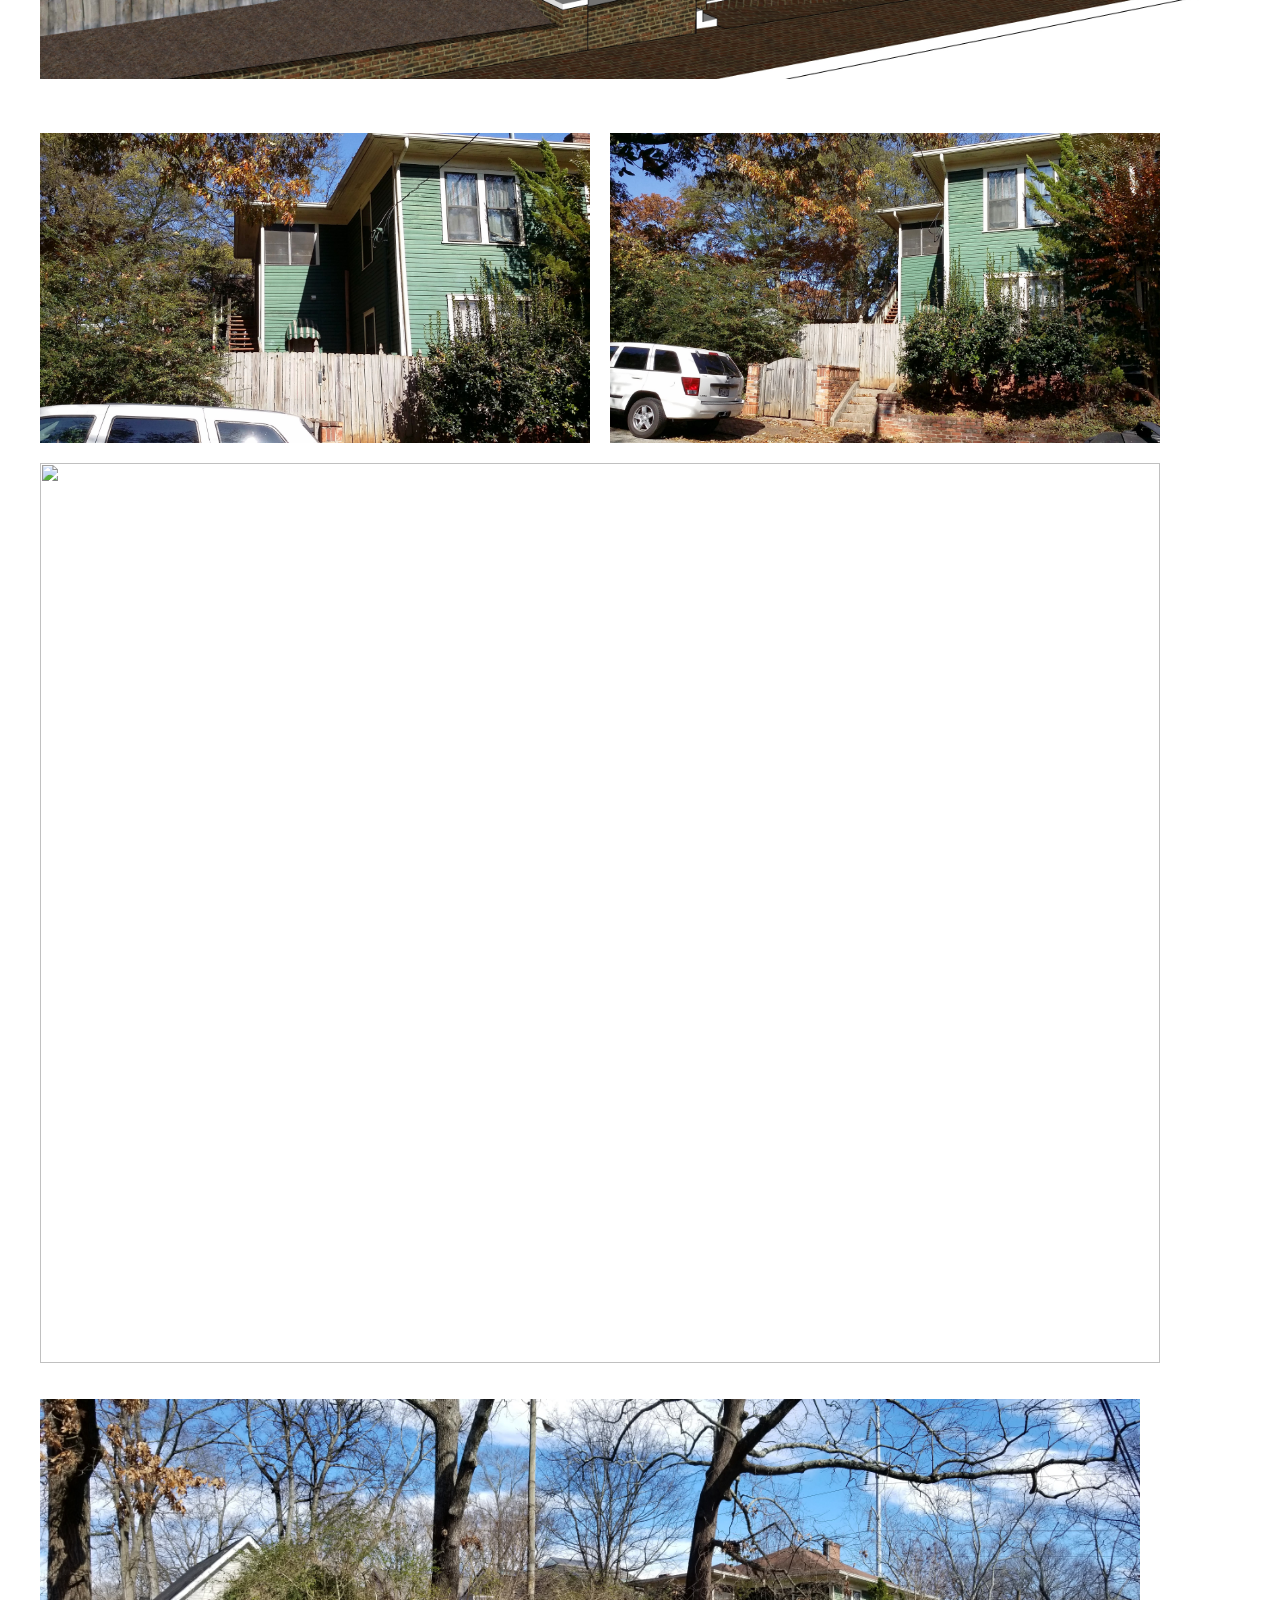
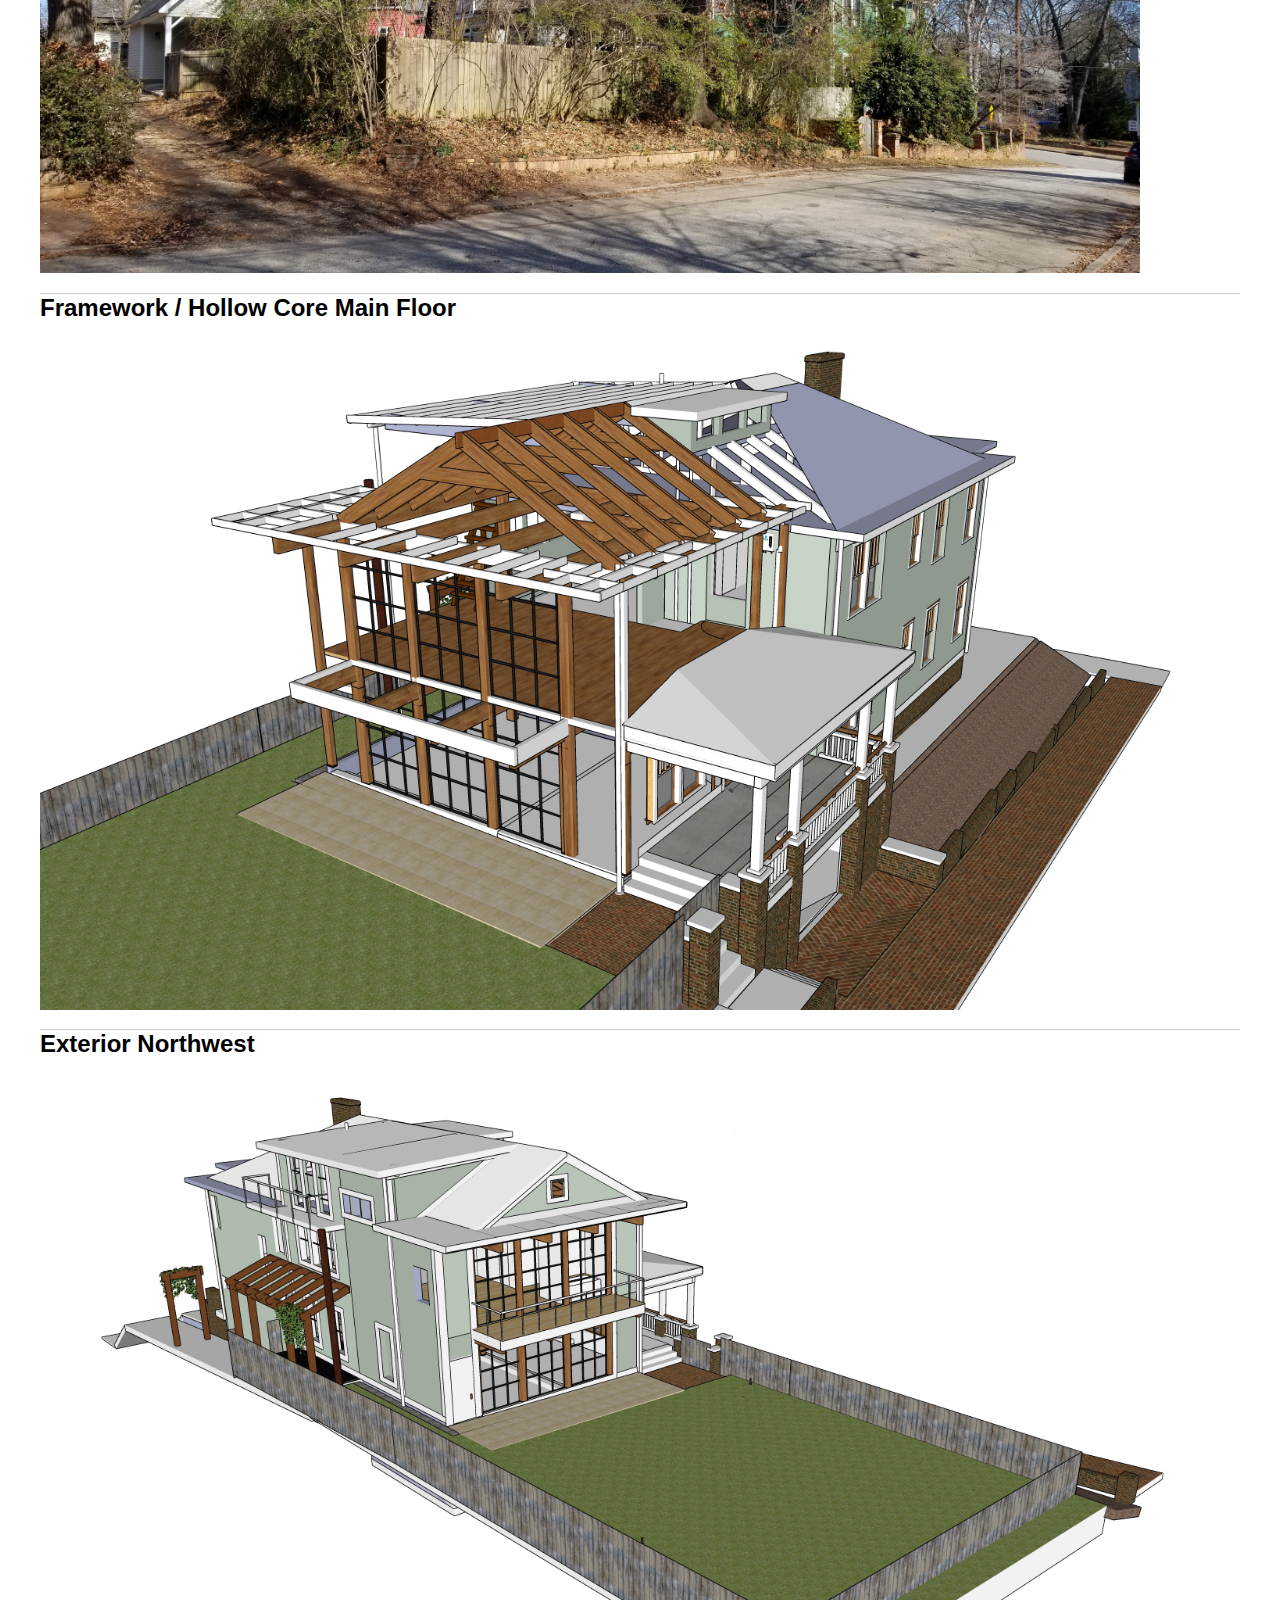
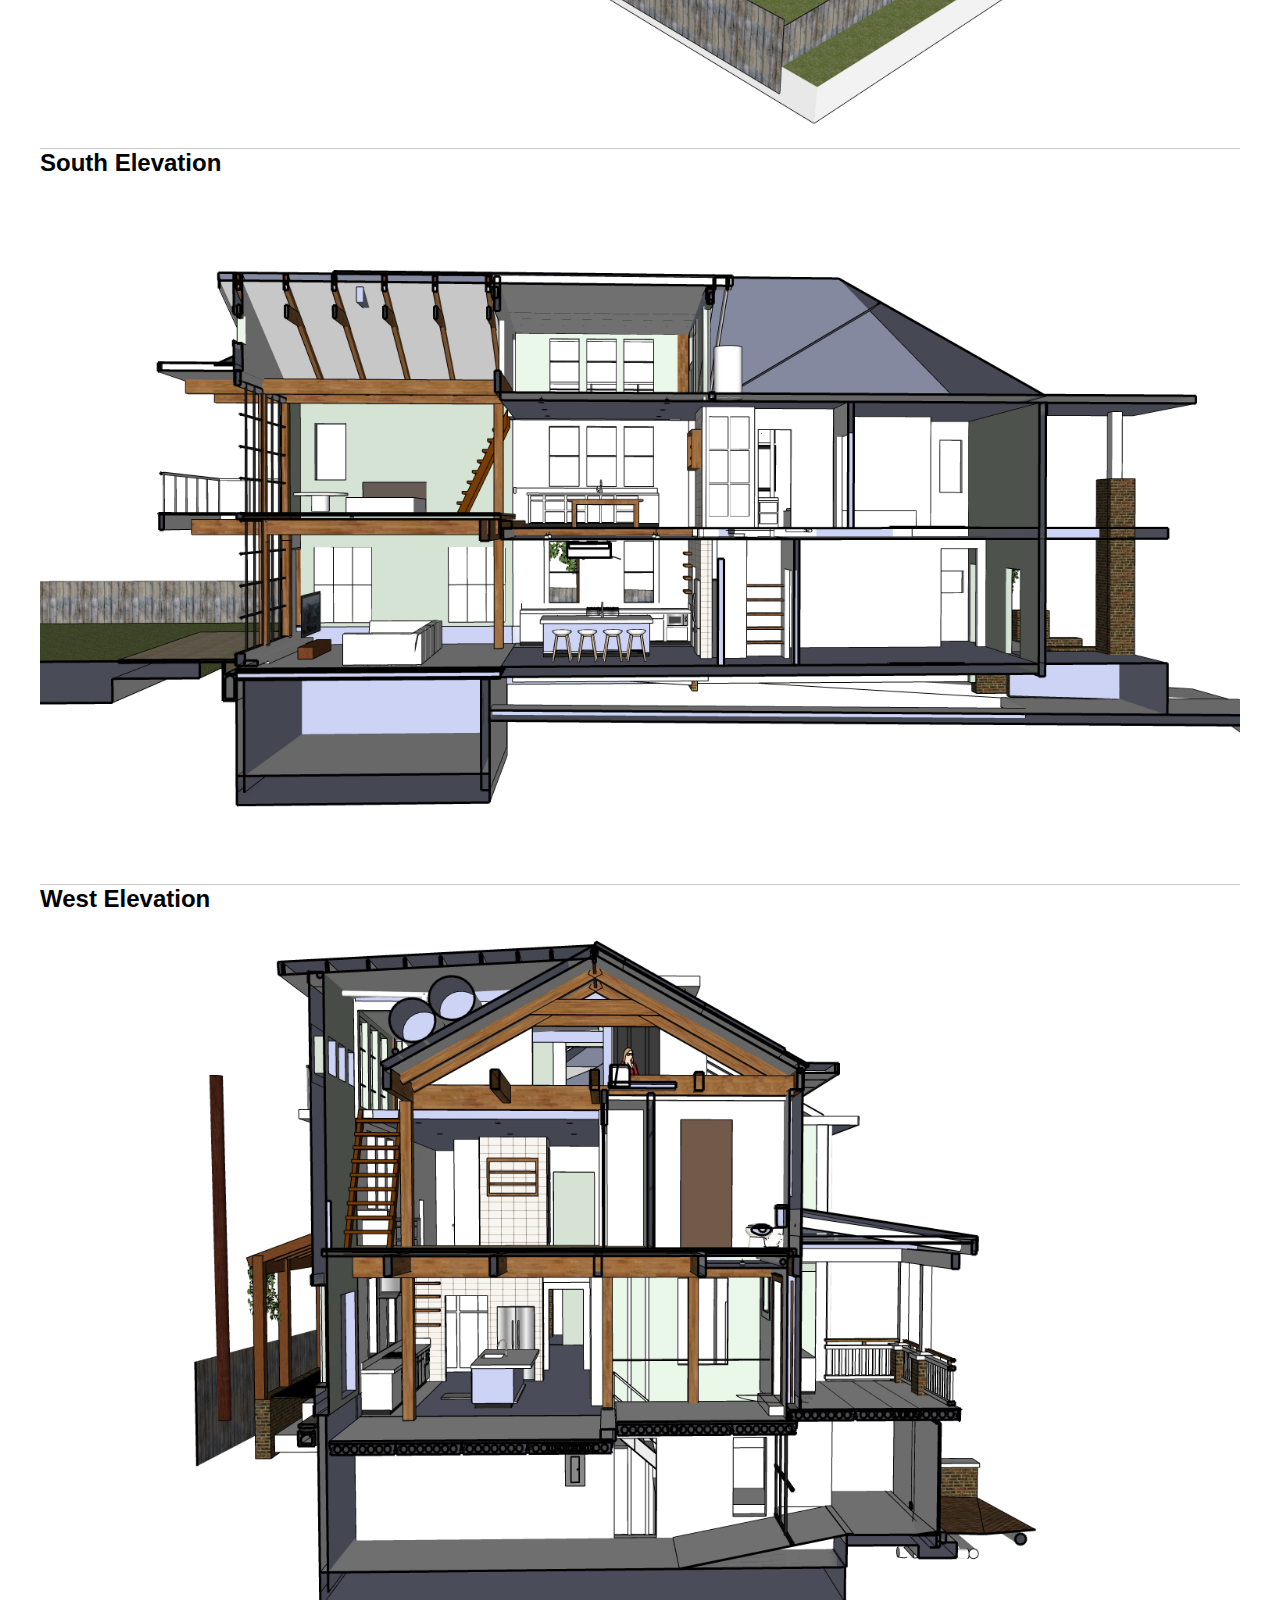
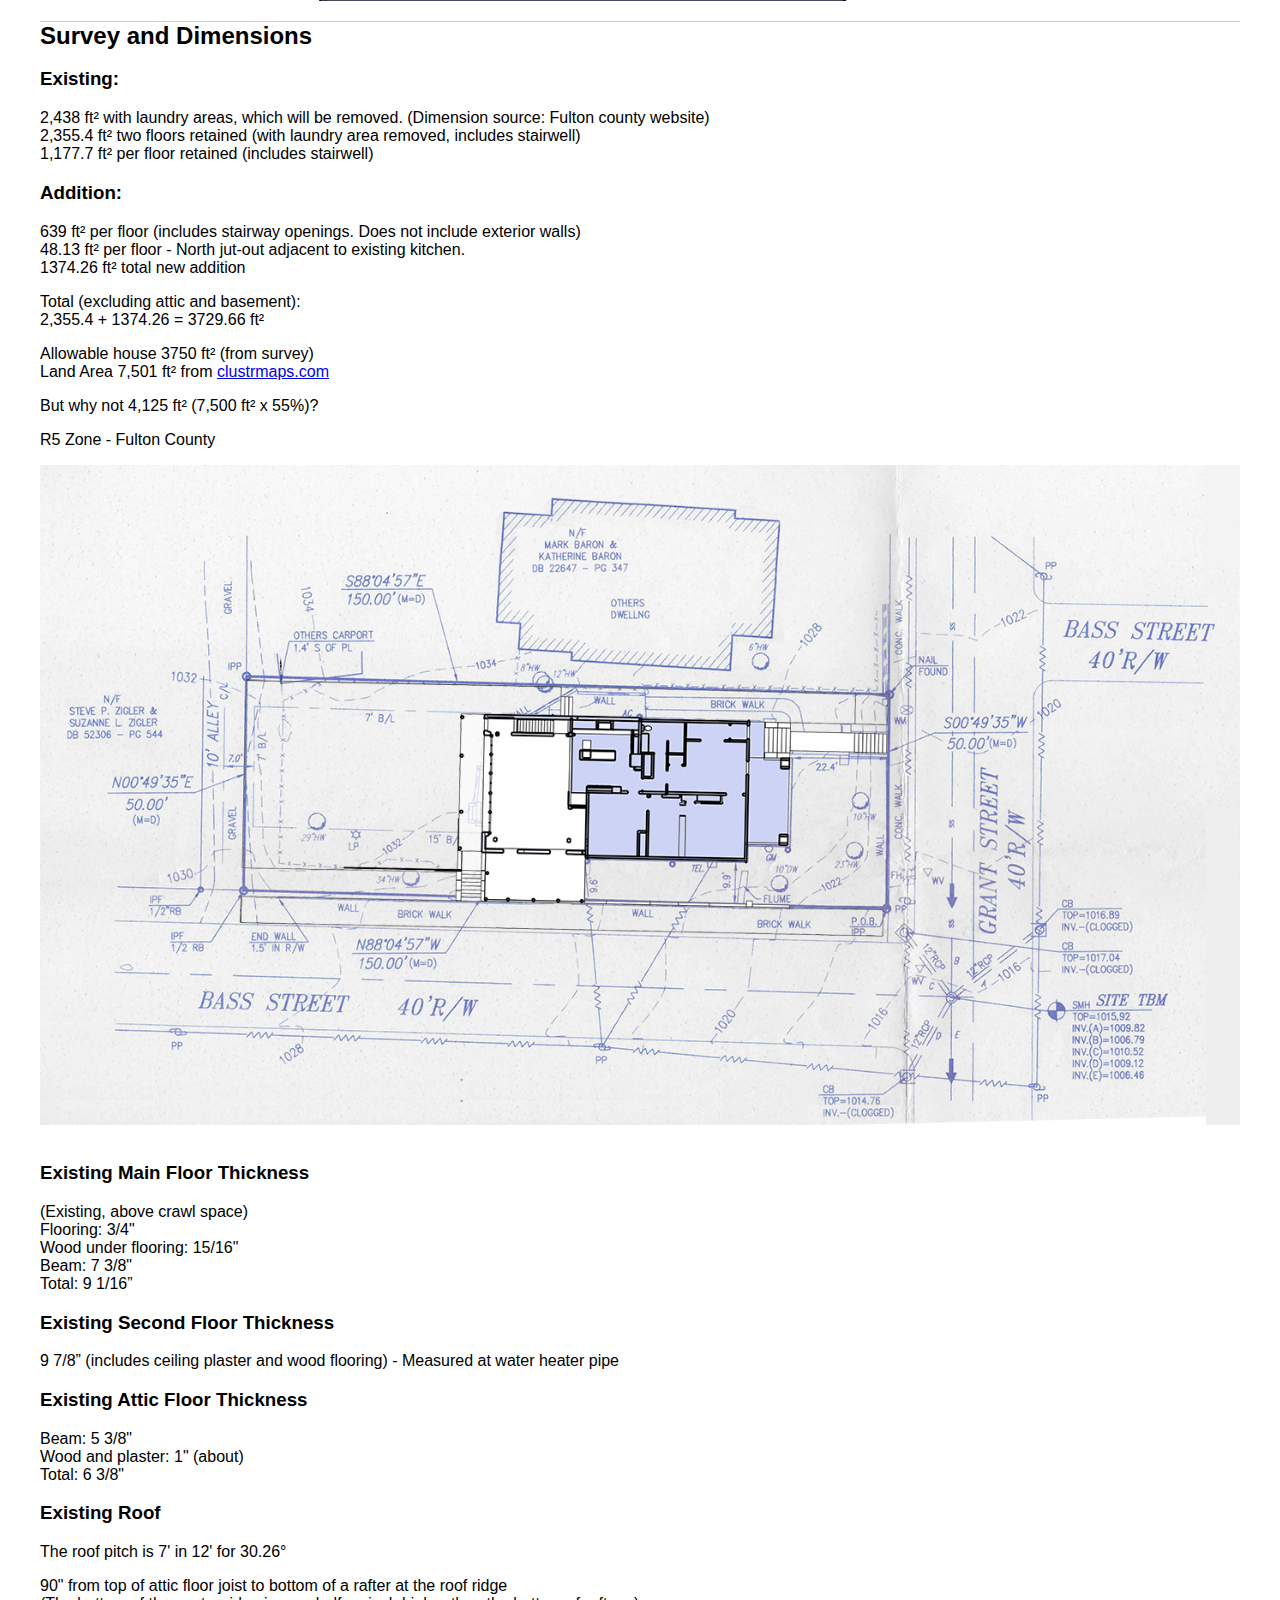
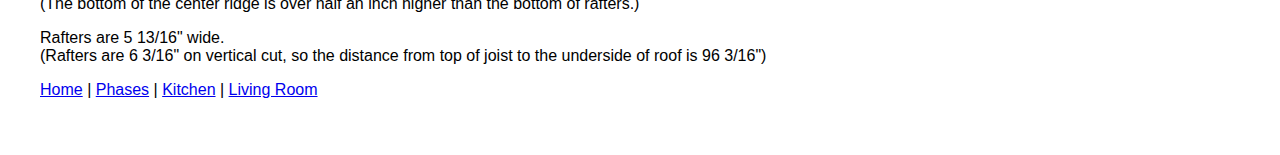
==== commit 71756351: "Add images" ====
--- a/index.html
+++ b/index.html
@@ -47,13 +47,22 @@
 <a href="floorplan/img/floorplan.jpg"><img src="floorplan/img/floorplan.jpg" style="width:100%; max-width: 1000px"></a><br><br> 
 
 
-<h2>Bass Street Exterior</h2><br>
+<h2>Slab and Foundation for Bumpout</h2><br>
+
+<a href="exterior/img/rear/slab.jpg"><img src="exterior/img/rear/slab.jpg" style="width:100%; max-width: 1000px"></a><br><br> 
+
+<h2>Bumpout</h2><br>
+
+<a href="exterior/img/rear/bumpout.jpg"><img src="exterior/img/rear/bumpout.jpg" style="width:100%; max-width: 1000px"></a><br><br> 
+
+<h2>Bass Street Exterior - Patio</h2><br>
 
 <a href="exterior/img/south.jpg"><img src="exterior/img/south.jpg" style="width:100%; max-width: 1000px"></a><br><br> 
 
-<a href="exterior/img/rear/bumpout.jpg"><img src="exterior/img/rear/bumpout.jpg" style="width:100%; max-width: 1000px"></a><br><br> 
 
 <br>
+<h2>Full Addition</h2><br>
+
 The west gable will probably be a hip roof to match the front:<br>
 <a href="exterior/img/southwest.jpg"><img src="exterior/img/southwest.jpg" style="width:100%; max-width: 1200px"></a><br><br>
 
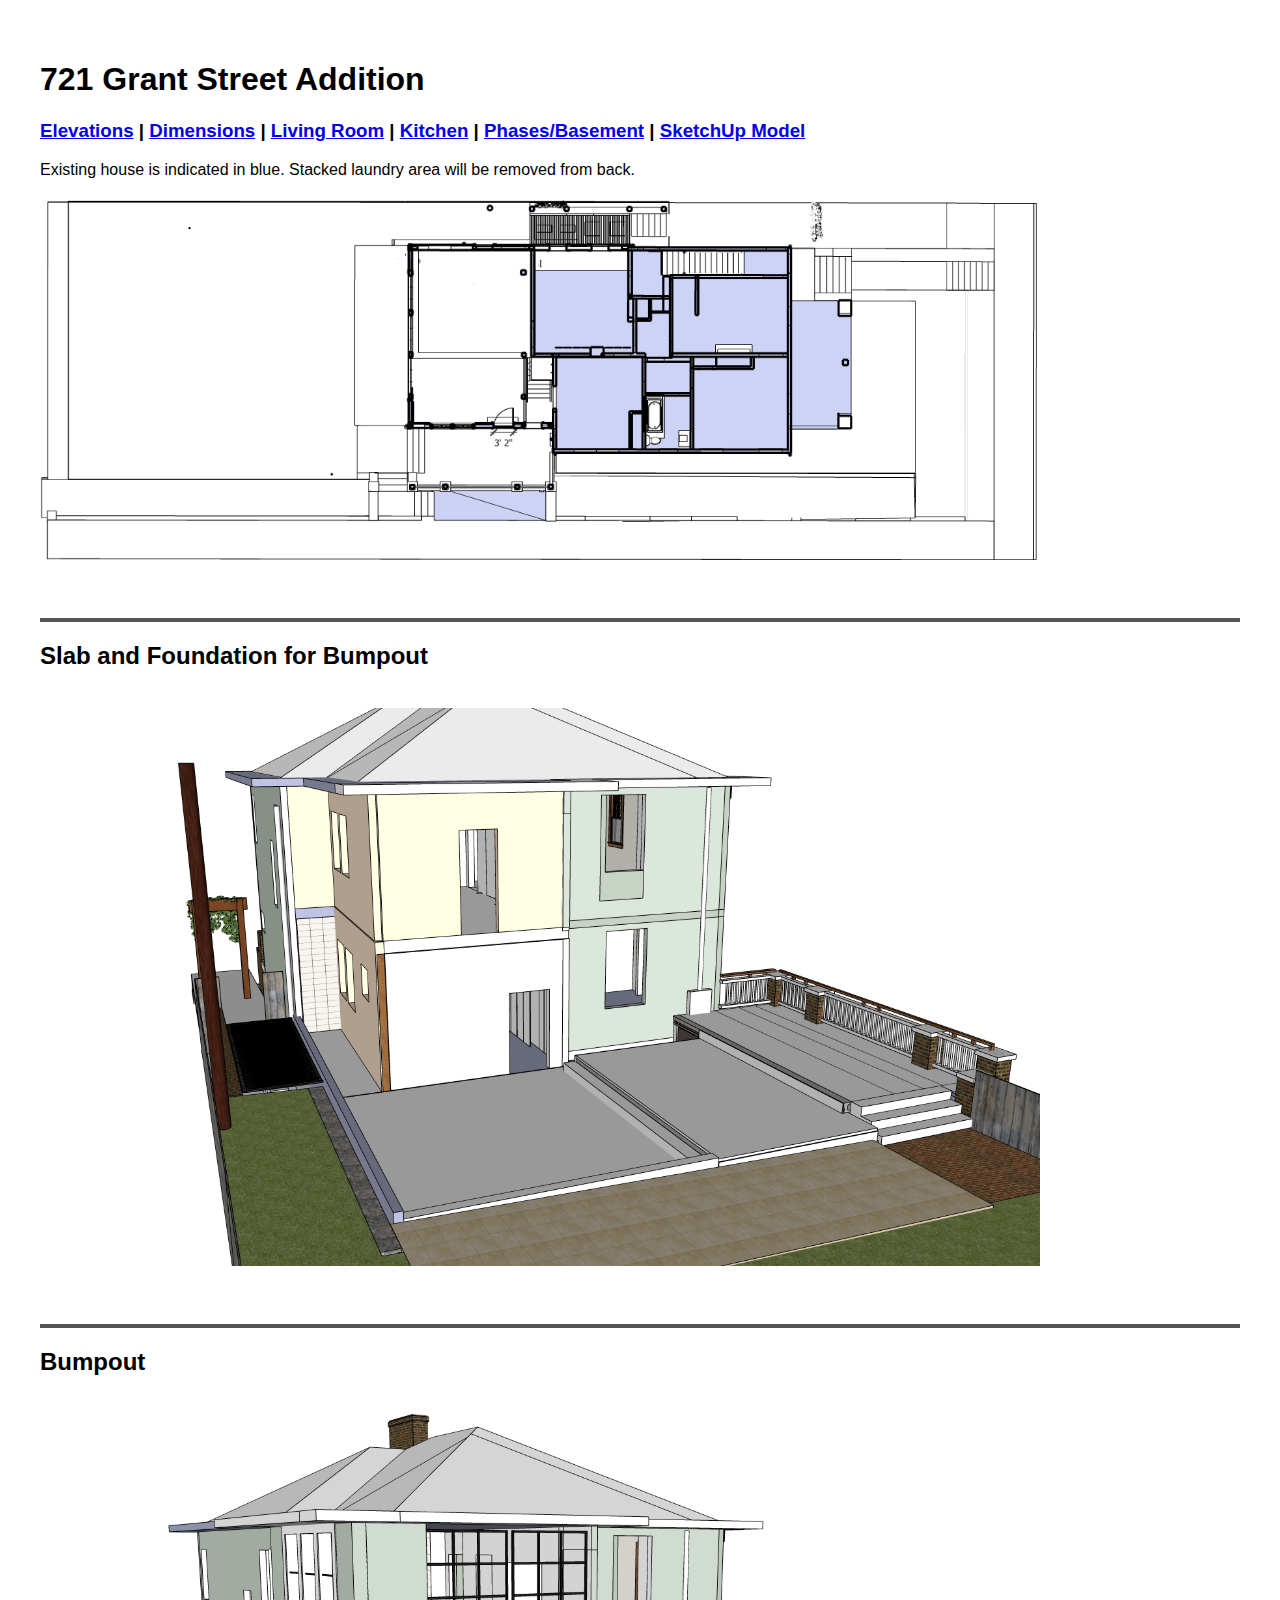
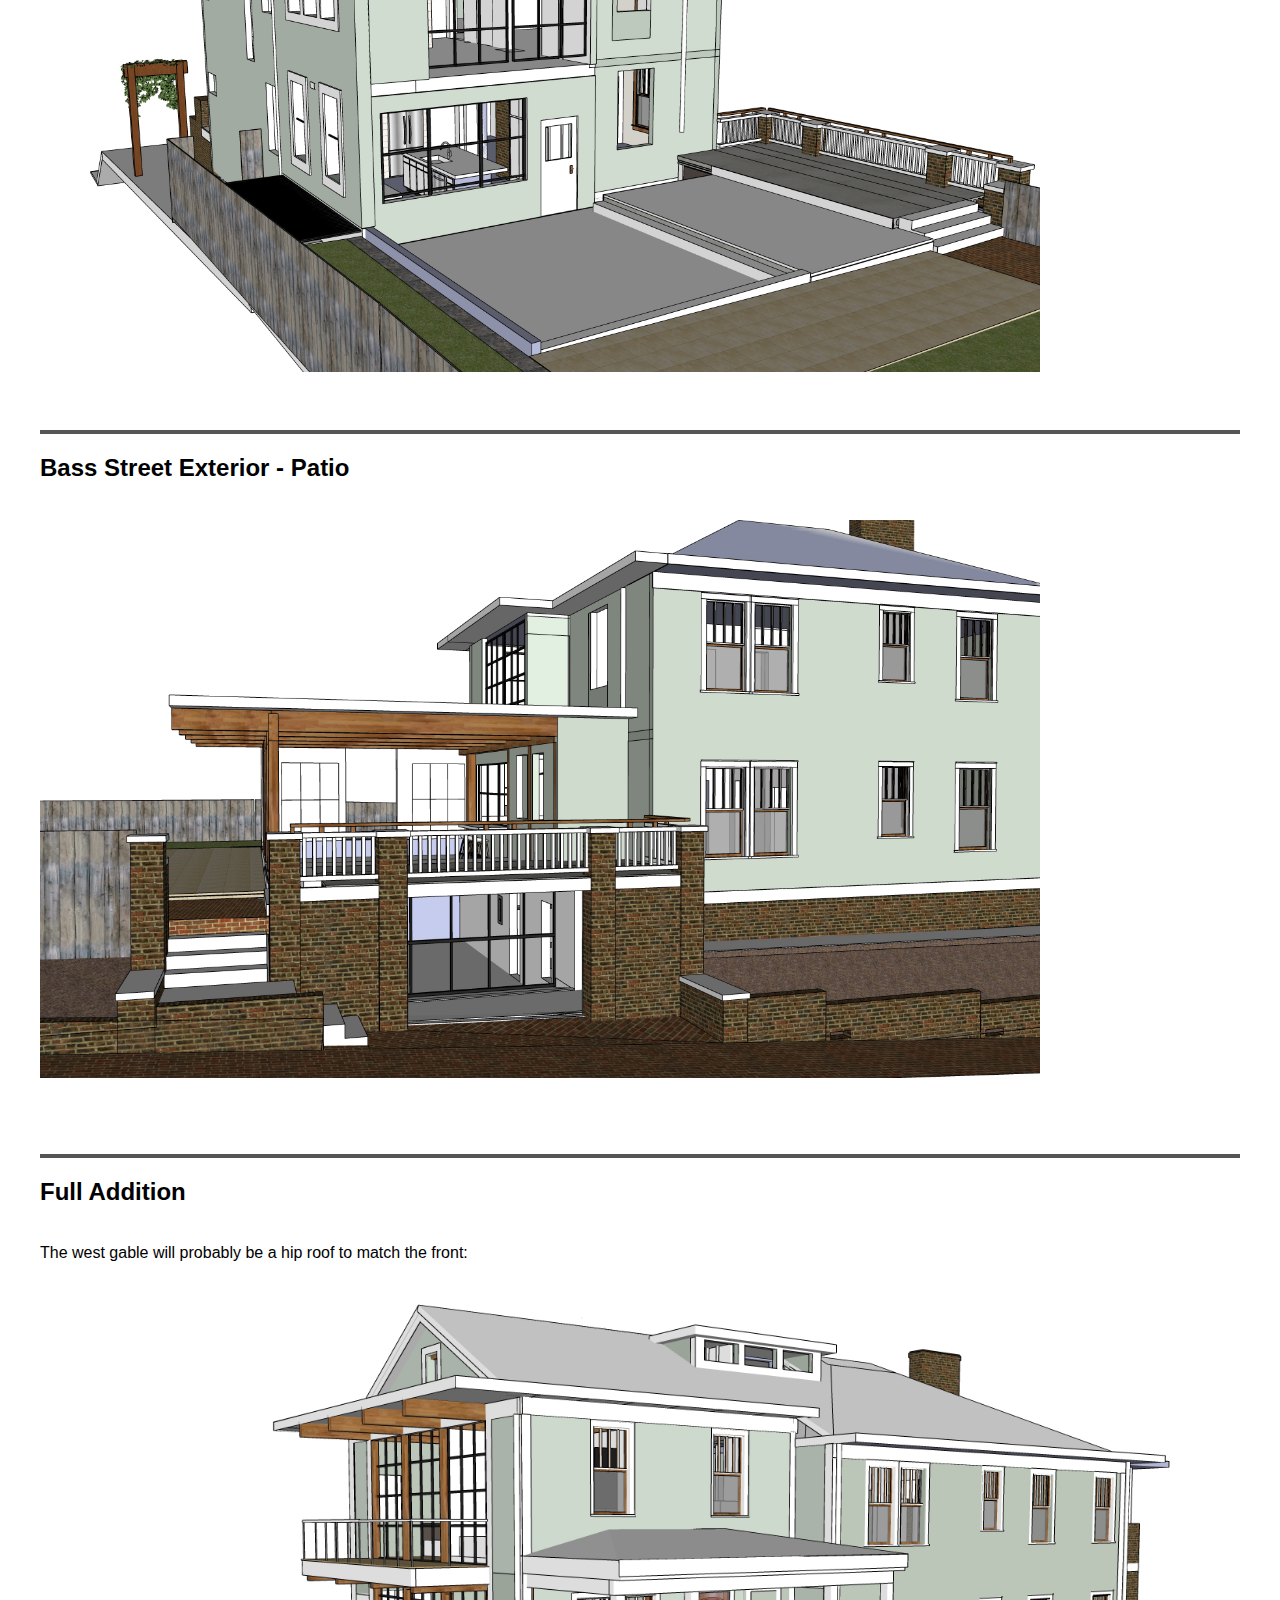
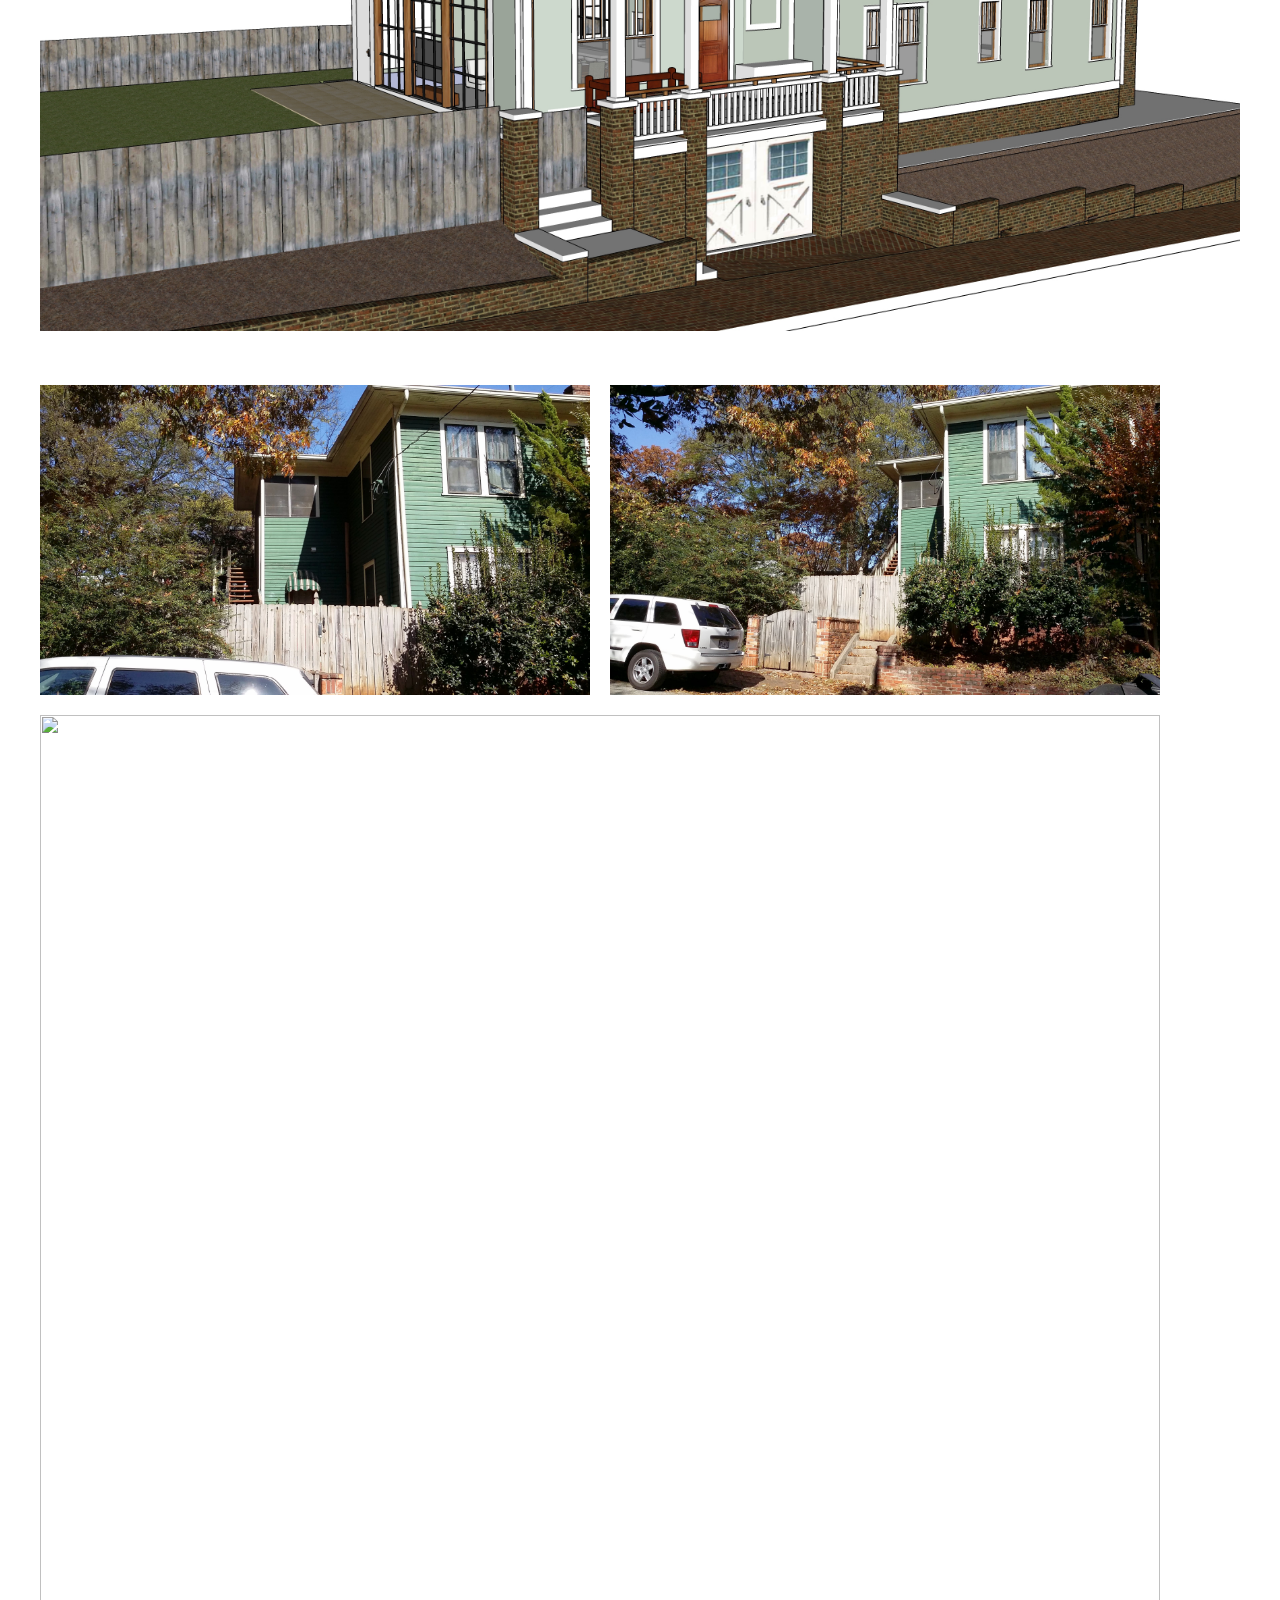
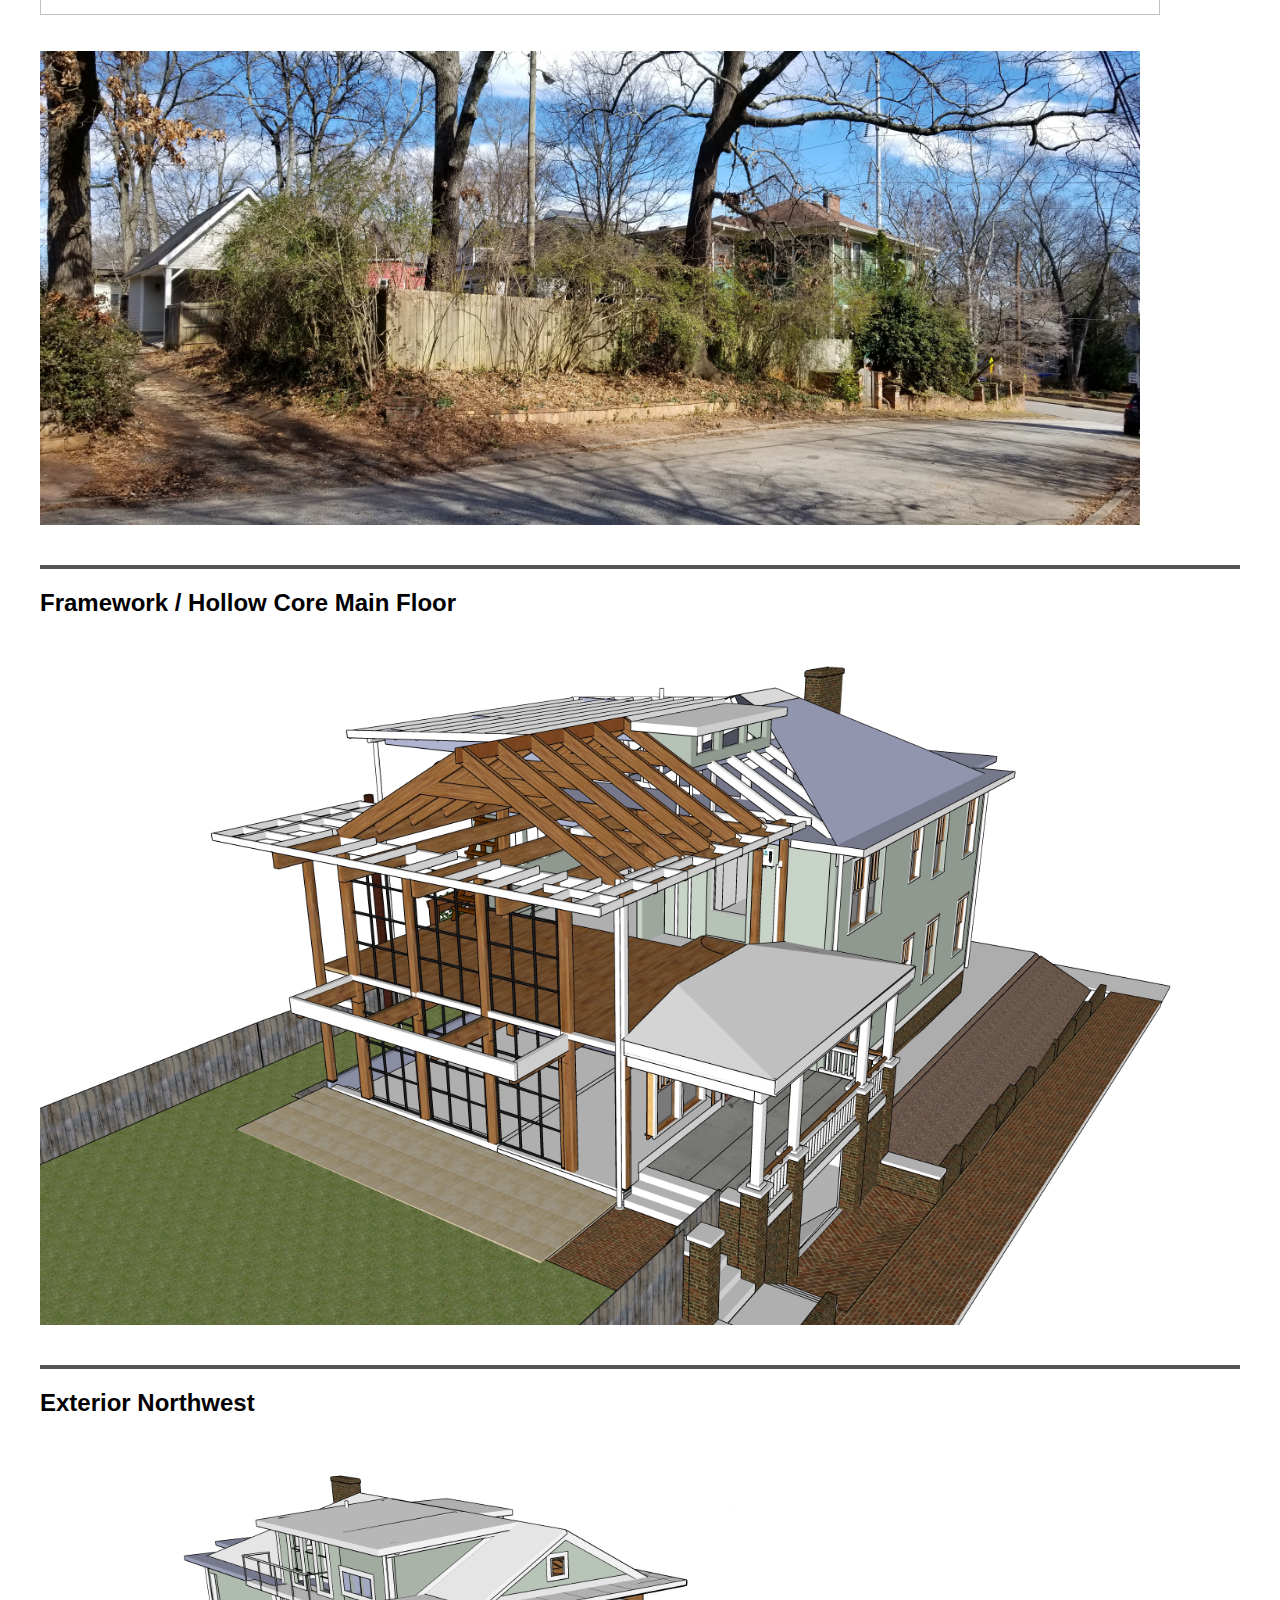
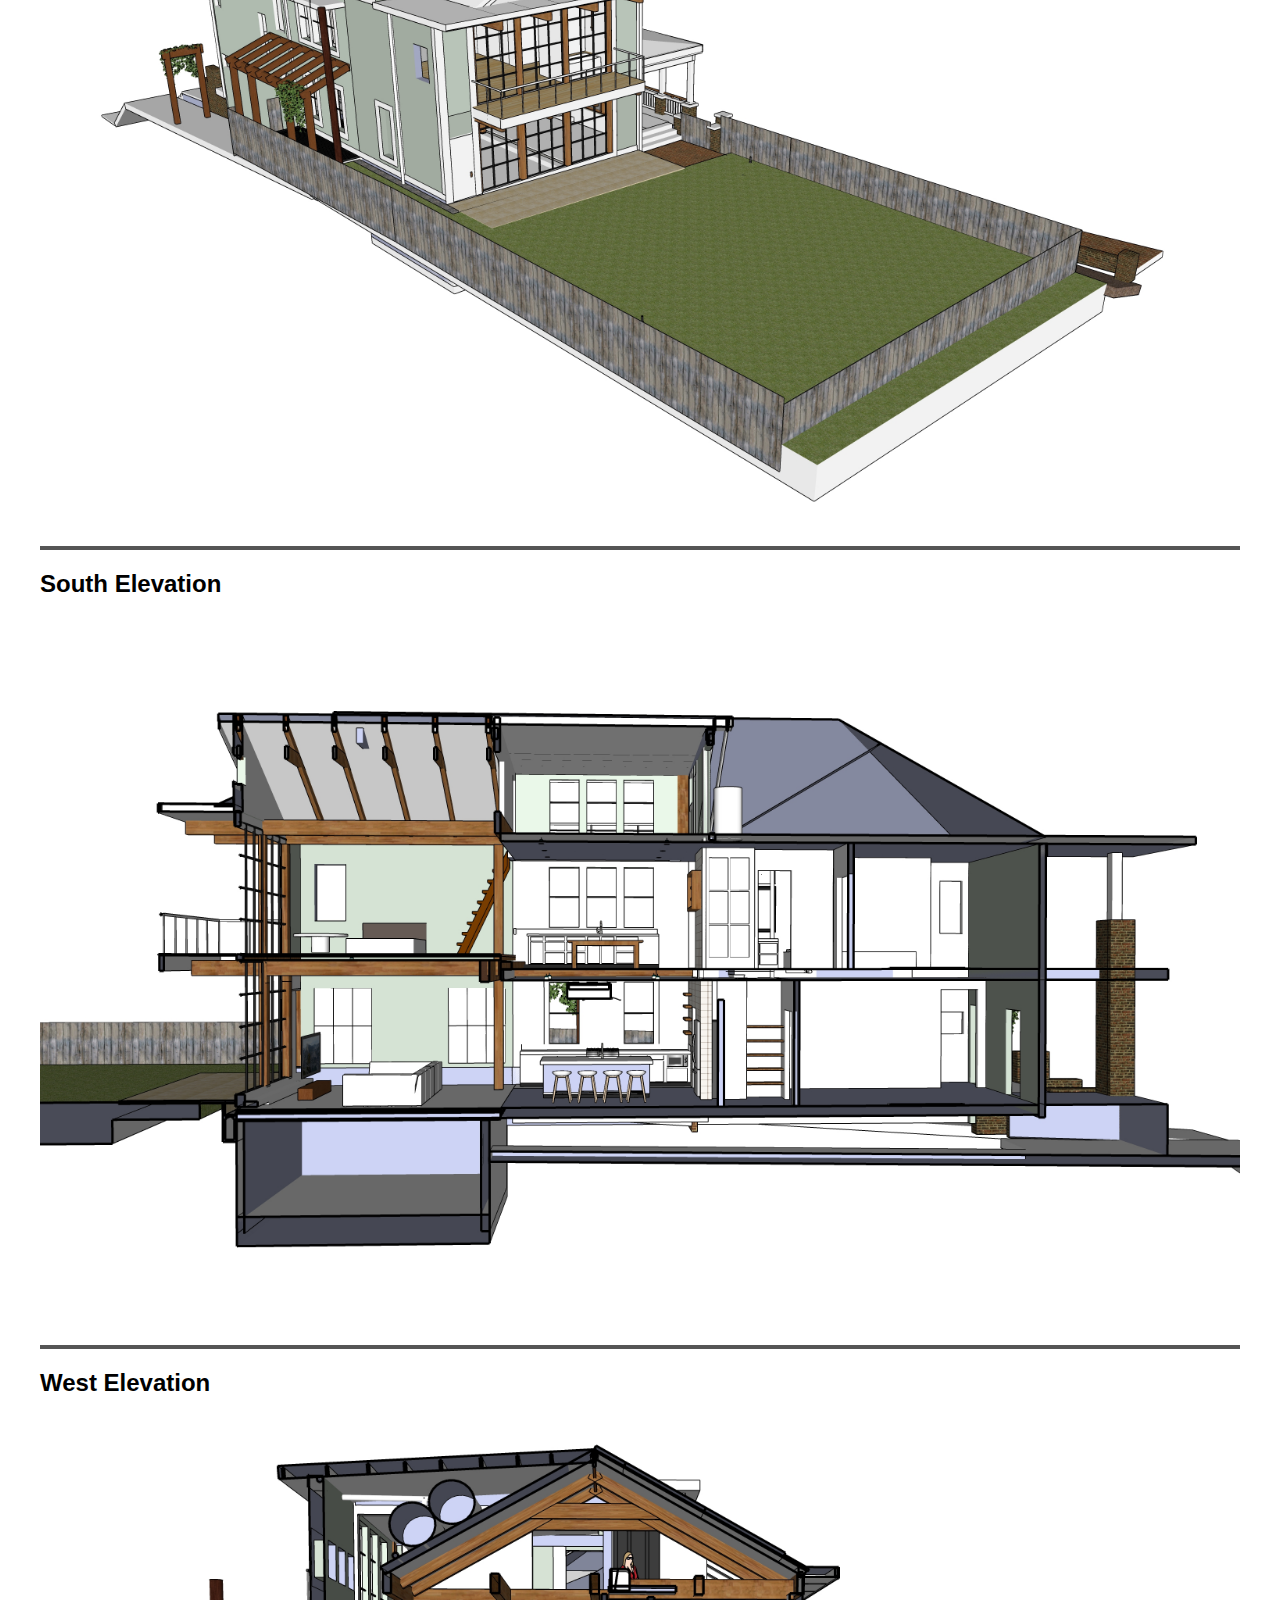
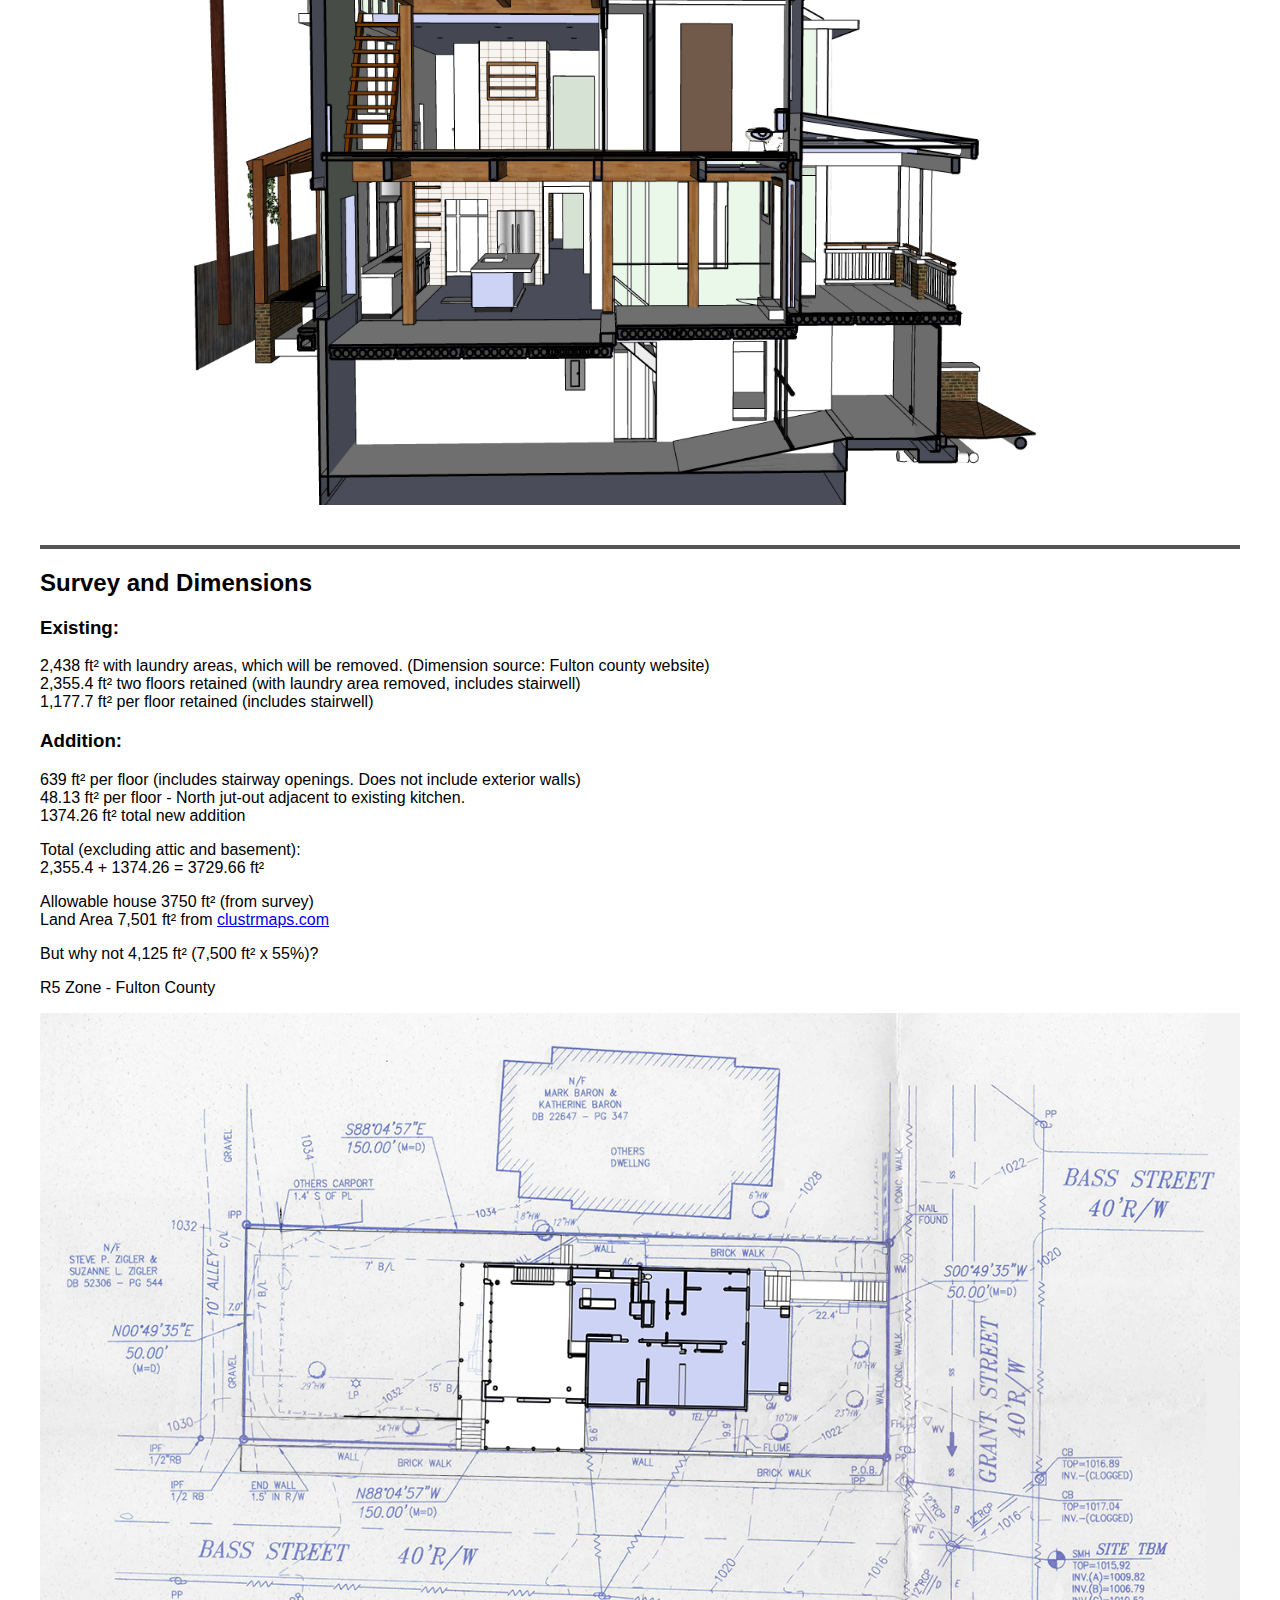
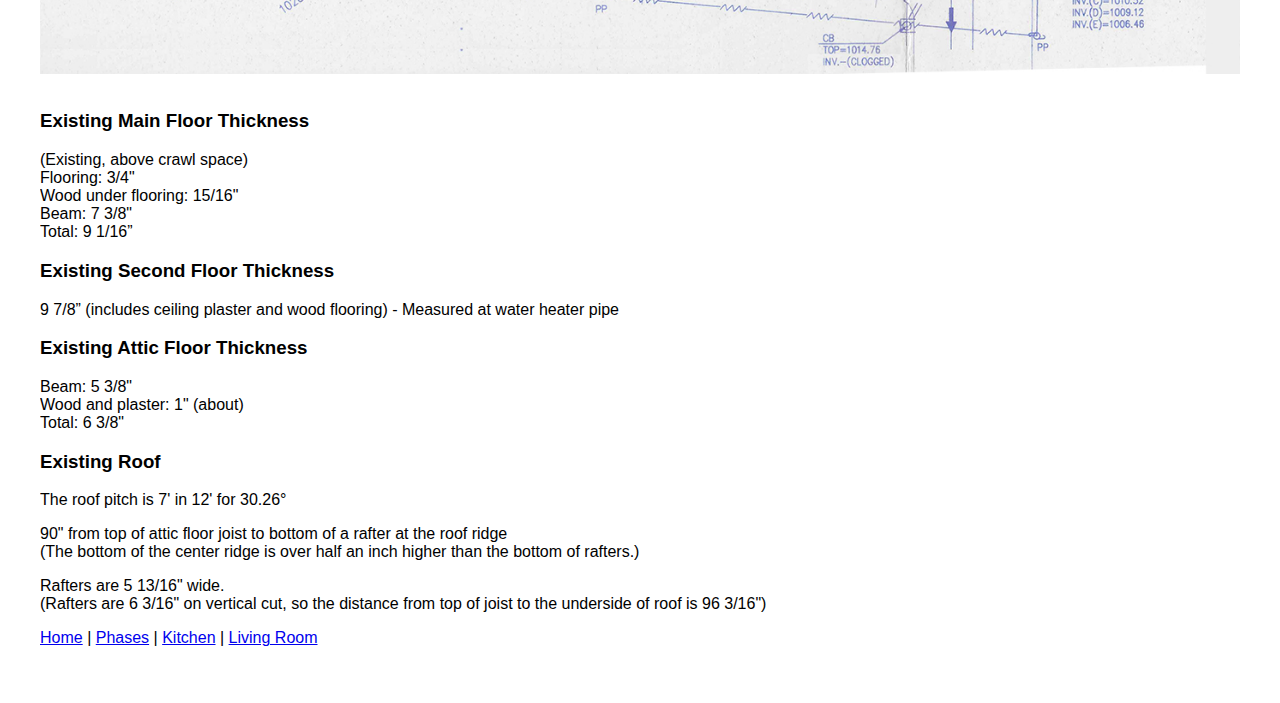
==== commit 7e6298fa: "Updates" ====
--- a/index.html
+++ b/index.html
@@ -5,6 +5,7 @@
   <link rel="shortcut icon" href="data:image/x-icon;," type="image/x-icon"> 
   <meta name="robots" content="noindex, nofollow">
   <meta name="viewport" content="width=device-width, initial-scale=1">
+  <script type="text/javascript" src="js/jquery/jquery.min.js"></script>
   <script type="text/javascript" src="js/d3/d3.v5.min.js"></script>
   <script type="text/javascript" src="js/showdown.min.js"></script>
   <script type="text/javascript" src="js/display.js"></script>
@@ -16,11 +17,12 @@
   		margin:0 50px 50px 0;
   		max-width: 800px !important;
   	}
-    h2 {
-      padding-bottom: 0px;
-      margin-bottom: 0px;
-    }
   </style>
+   <script>
+    $(document).ready(function () {
+      loadMarkupPage("README.md", "readmeDiv", "_parent");
+    });
+  </script>
 </head>
 
 <body style="font-family: Lato, sans-serif; margin:0px; background-color: #fff">
--- a/css/display.css
+++ b/css/display.css
@@ -1,4 +1,40 @@
 h2 {
-	border:0px;
-	border-top:1px solid #ccc;
+  margin-top: 40px;
+  padding-top: 20px;
+  border: 0px;
+  border-top: solid 4px #555;
+}
+table {
+  width: 100%;
+  min-width: 500px;
+  max-width: 1200px;
+  margin-left: 40px;
+}
+tr:hover {
+  background-color: #efefef;
+}
+td {
+  border-bottom:1px solid #eee;
+  width:100px;
+}
+th {
+  text-align: right;
+  padding-bottom:10px;
+  border-bottom:1px solid #ccc;
+}
+th:nth-child(1) {
+  text-align: left;
+}
+td {
+  text-align: right;
+}
+td:nth-child(1) {
+  text-align: left;
+  width: auto;
+}
+.totalrow > td {
+  font-weight: bold
+}
+#totaltable td {
+  border-bottom:none
 }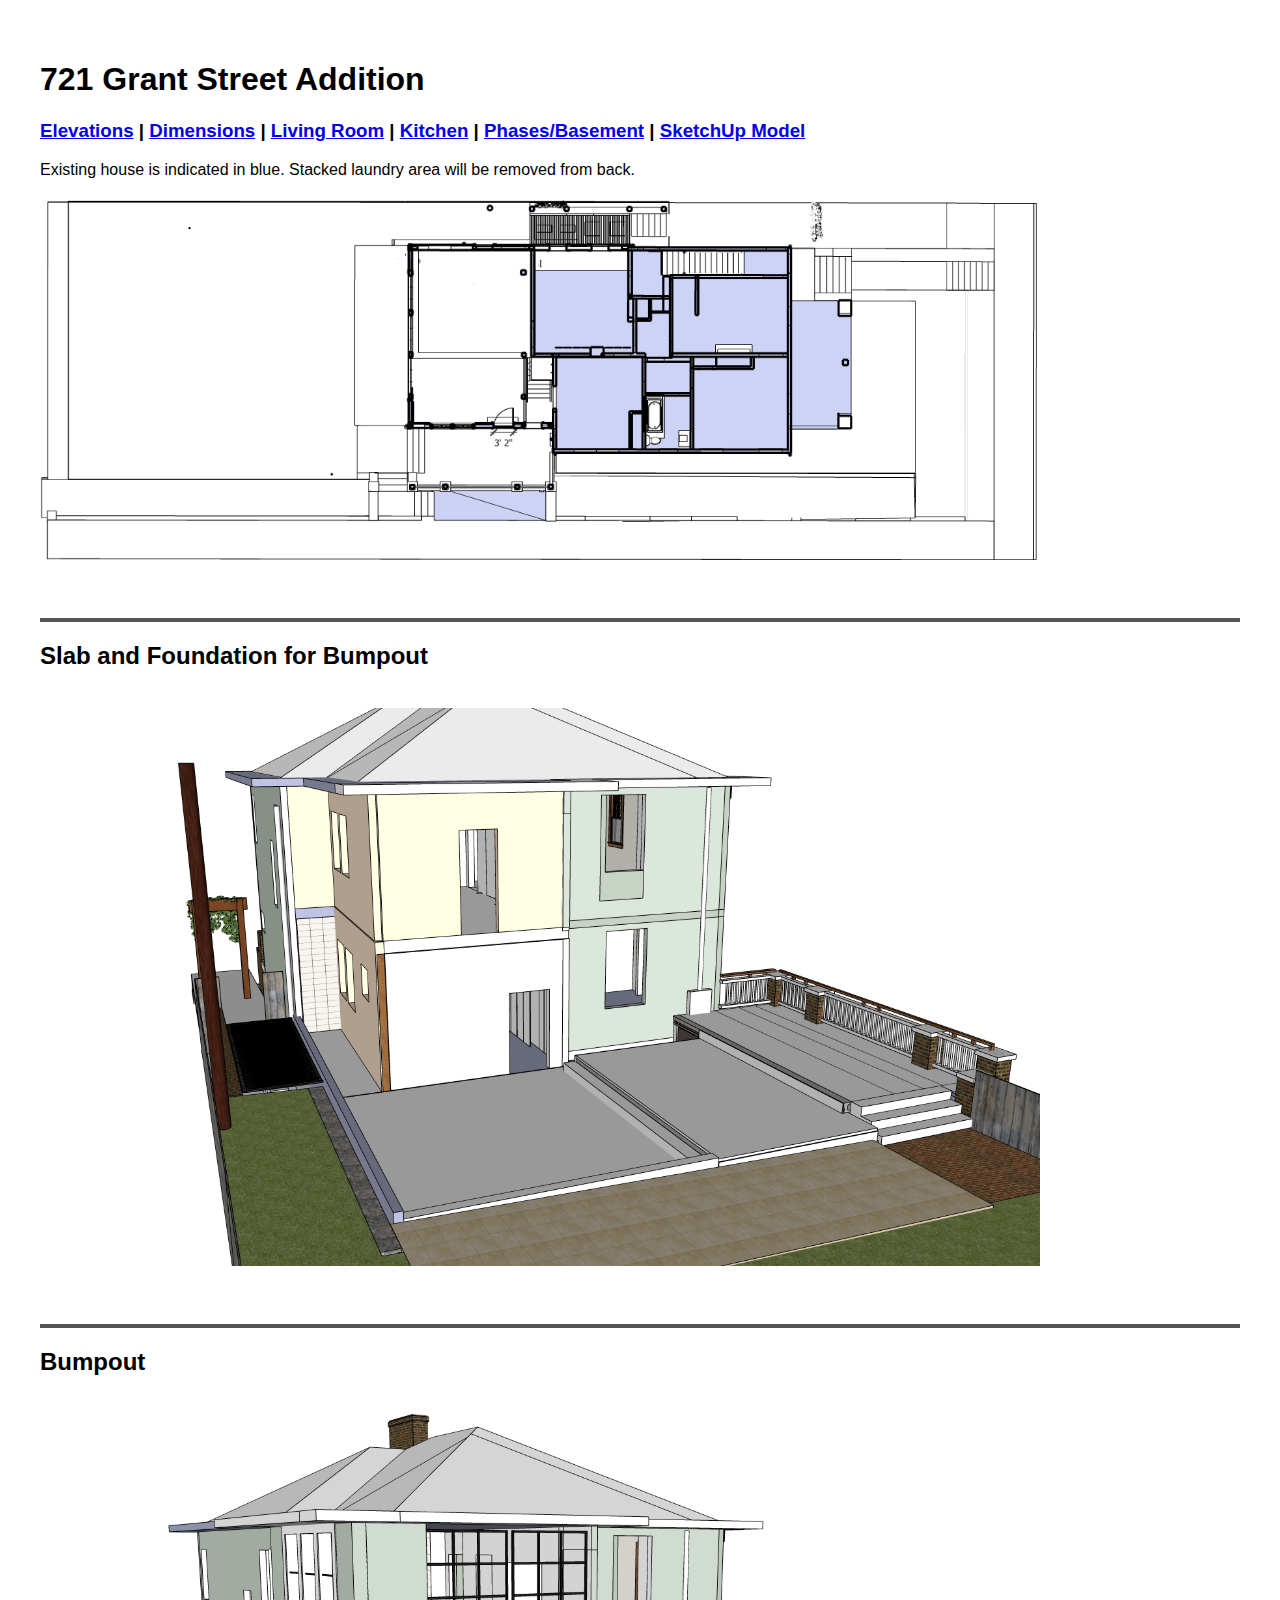
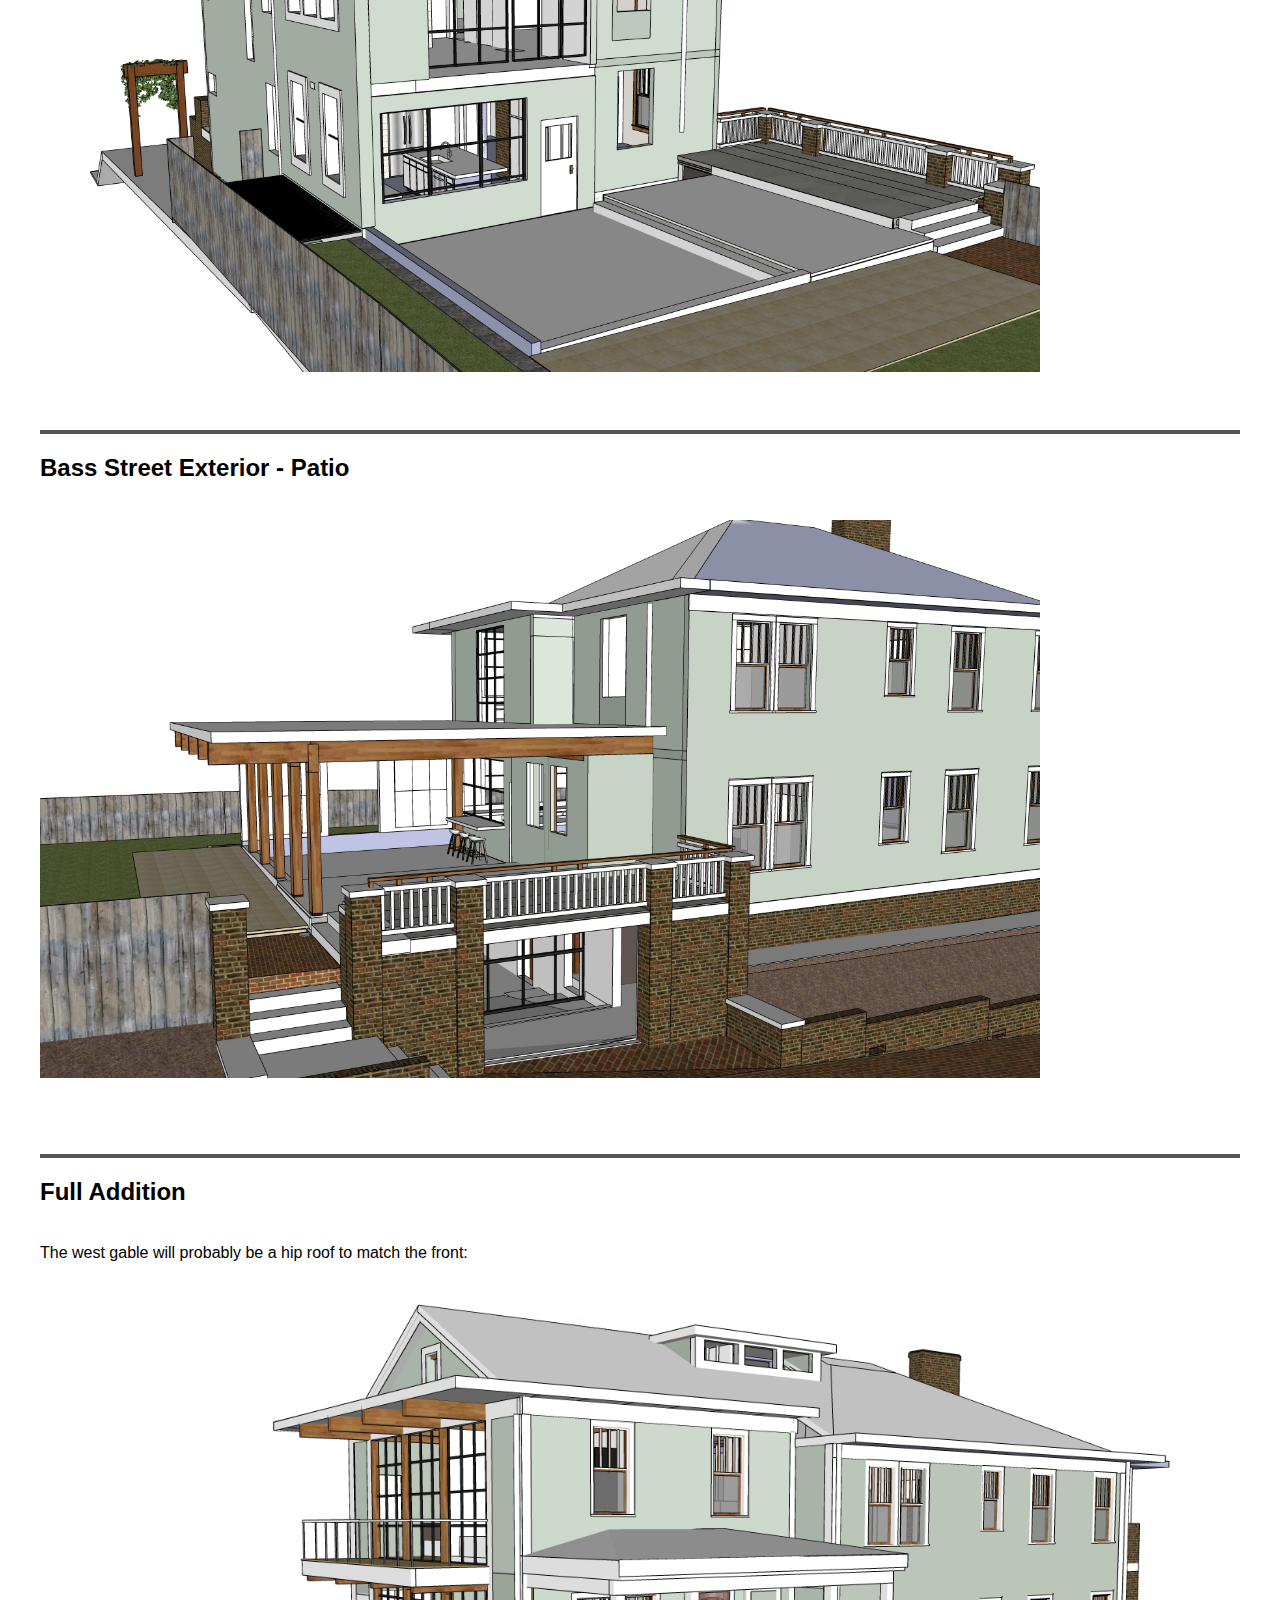
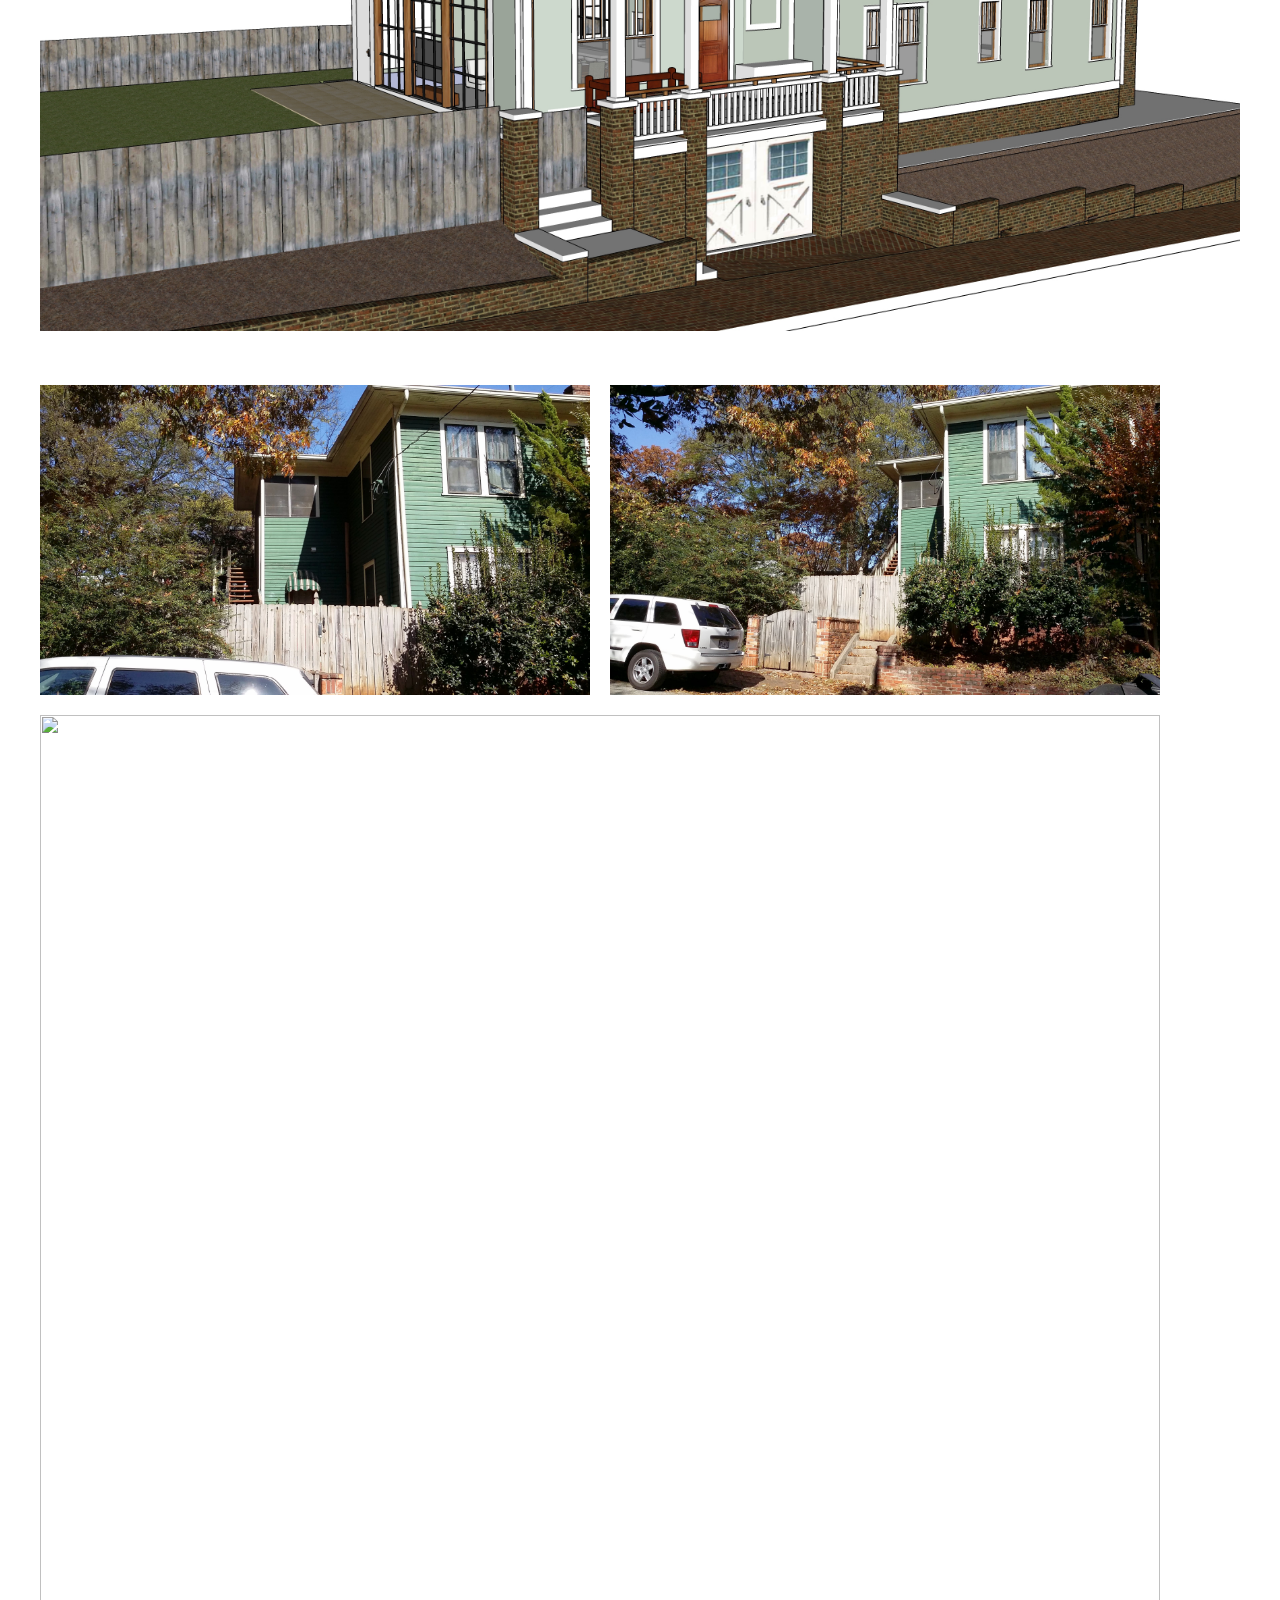
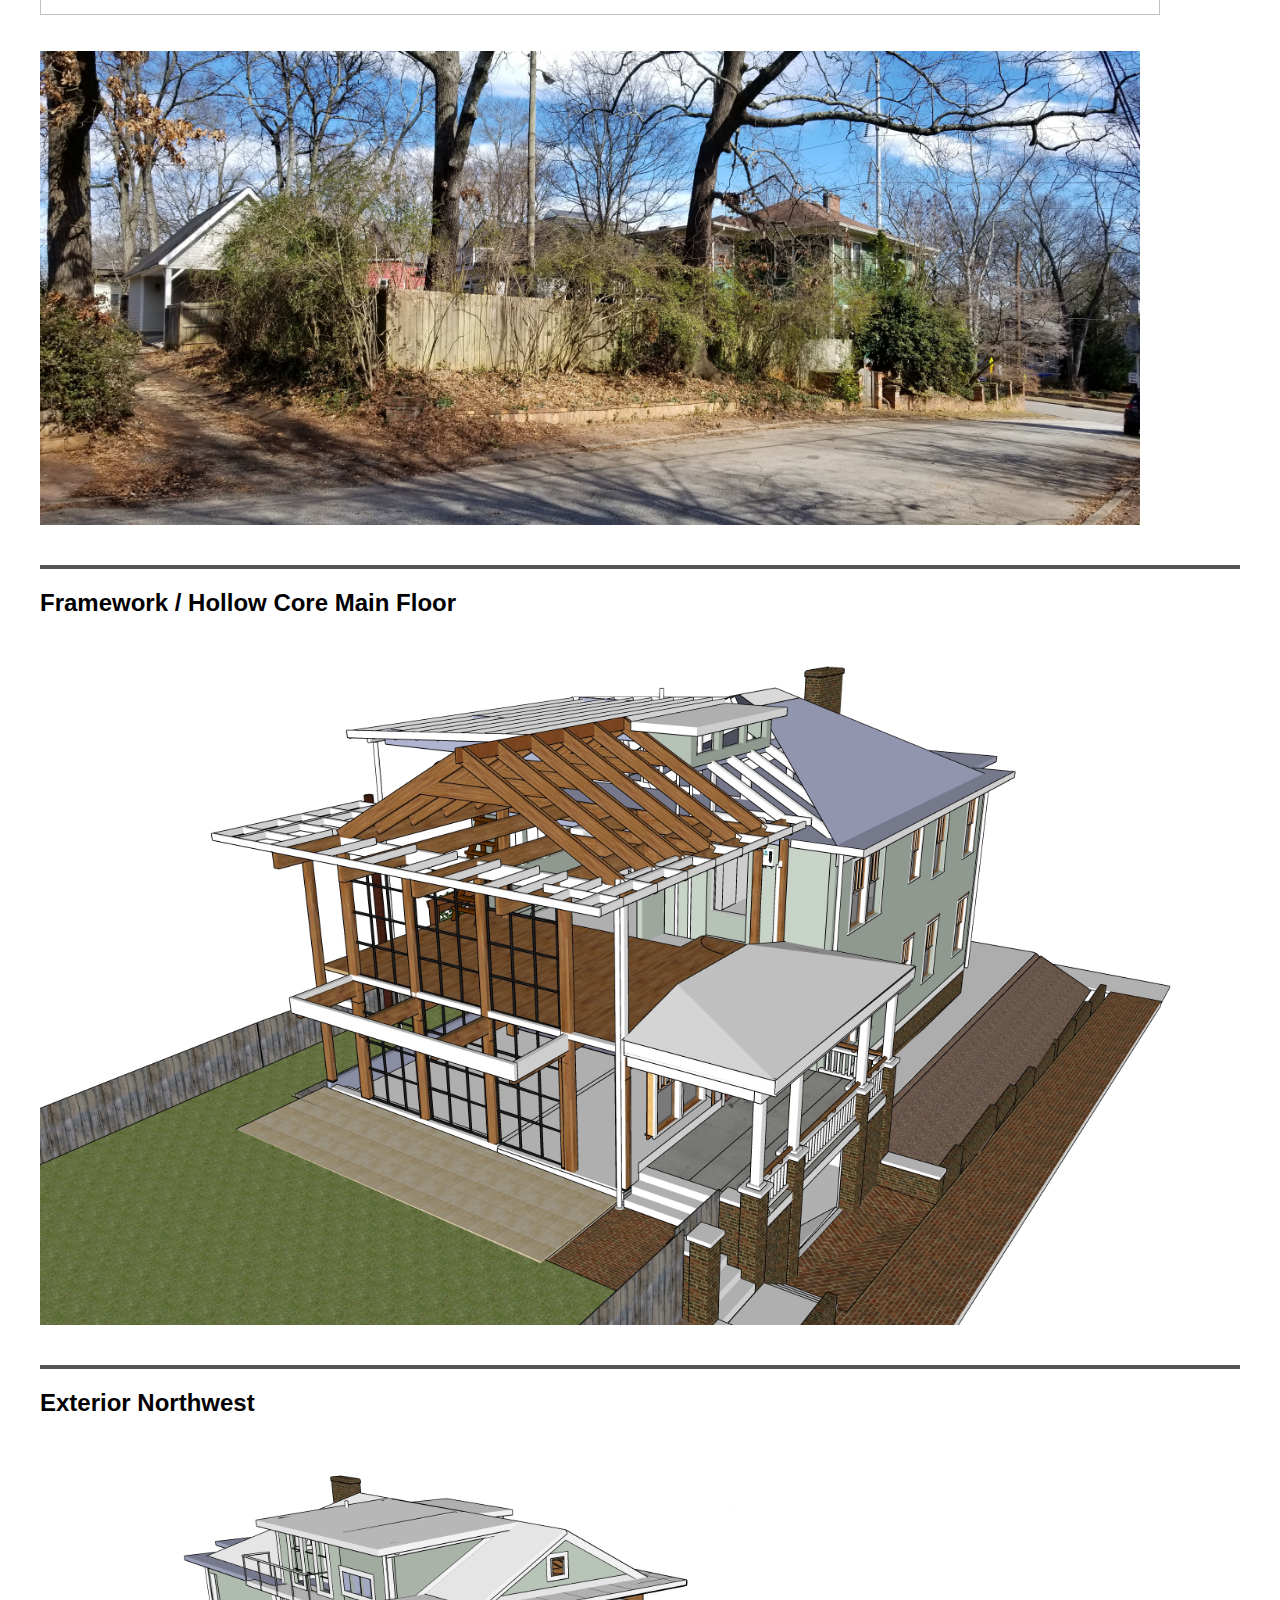
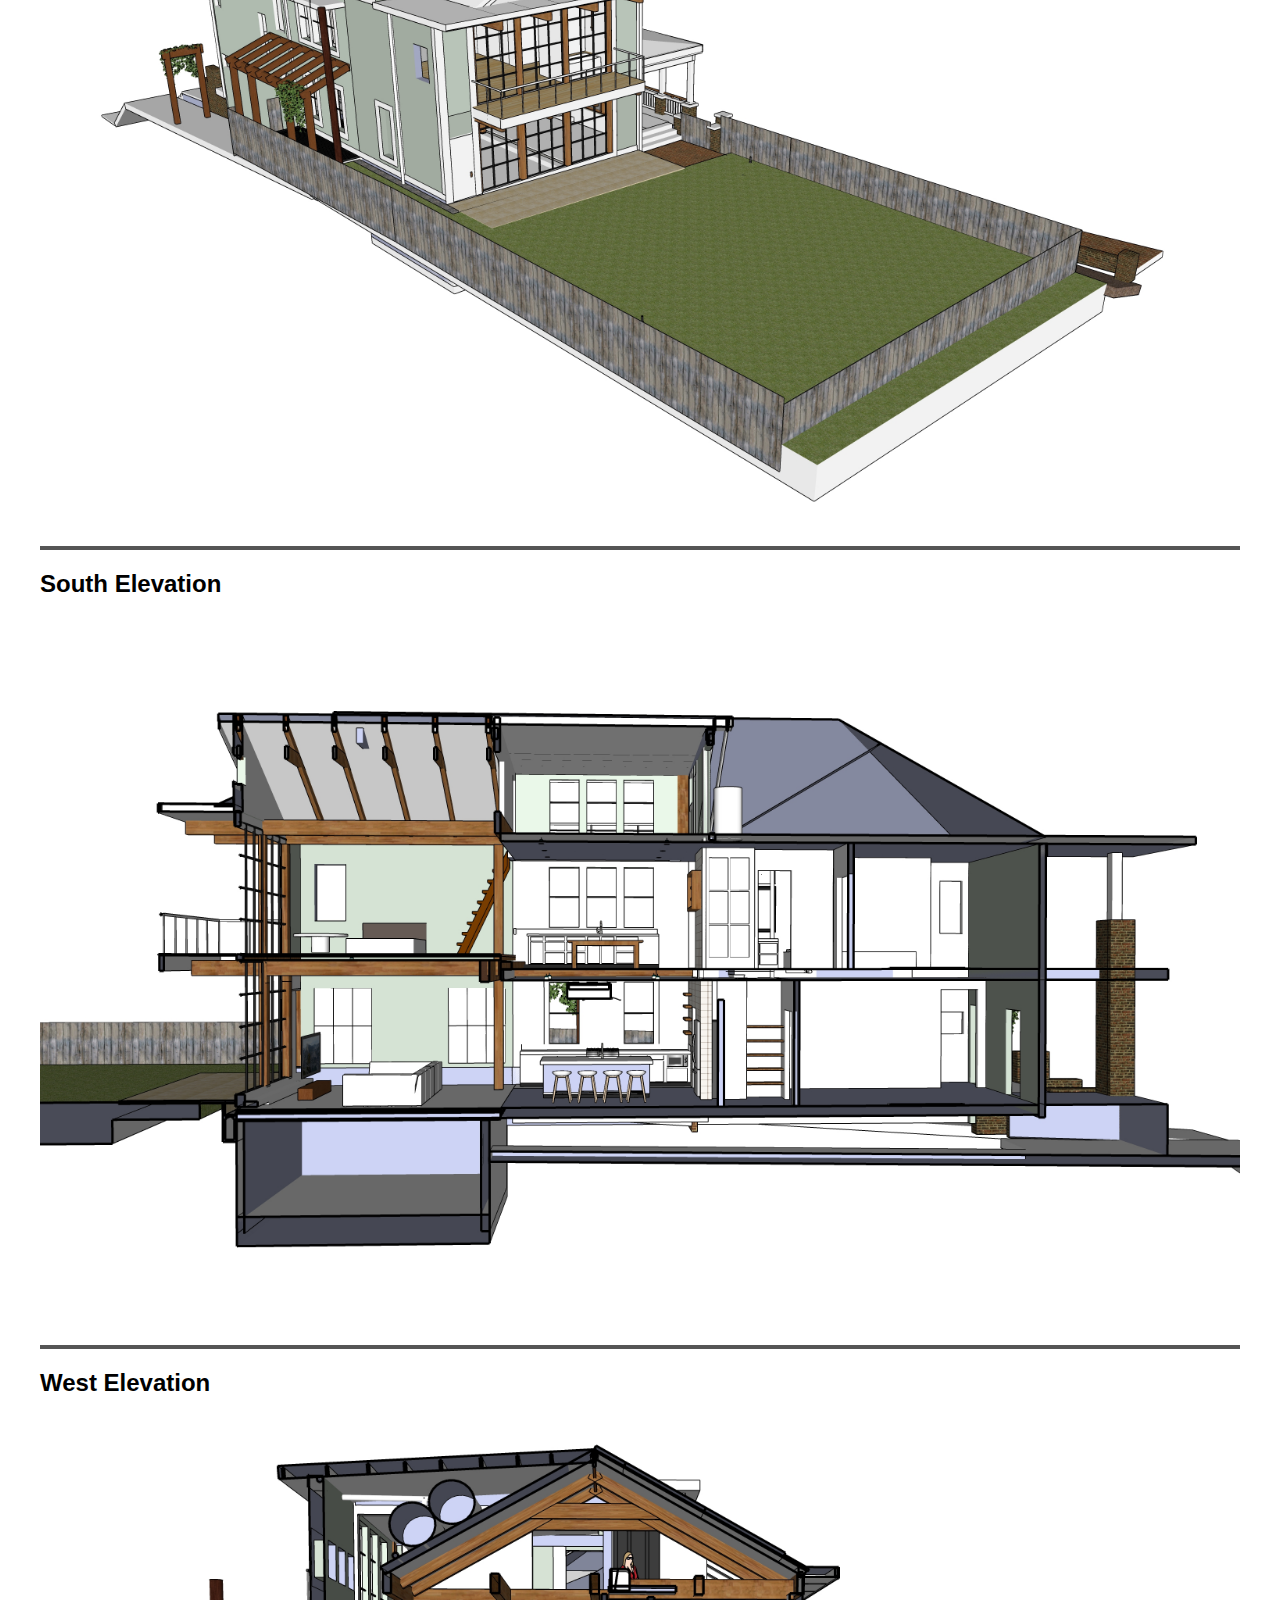
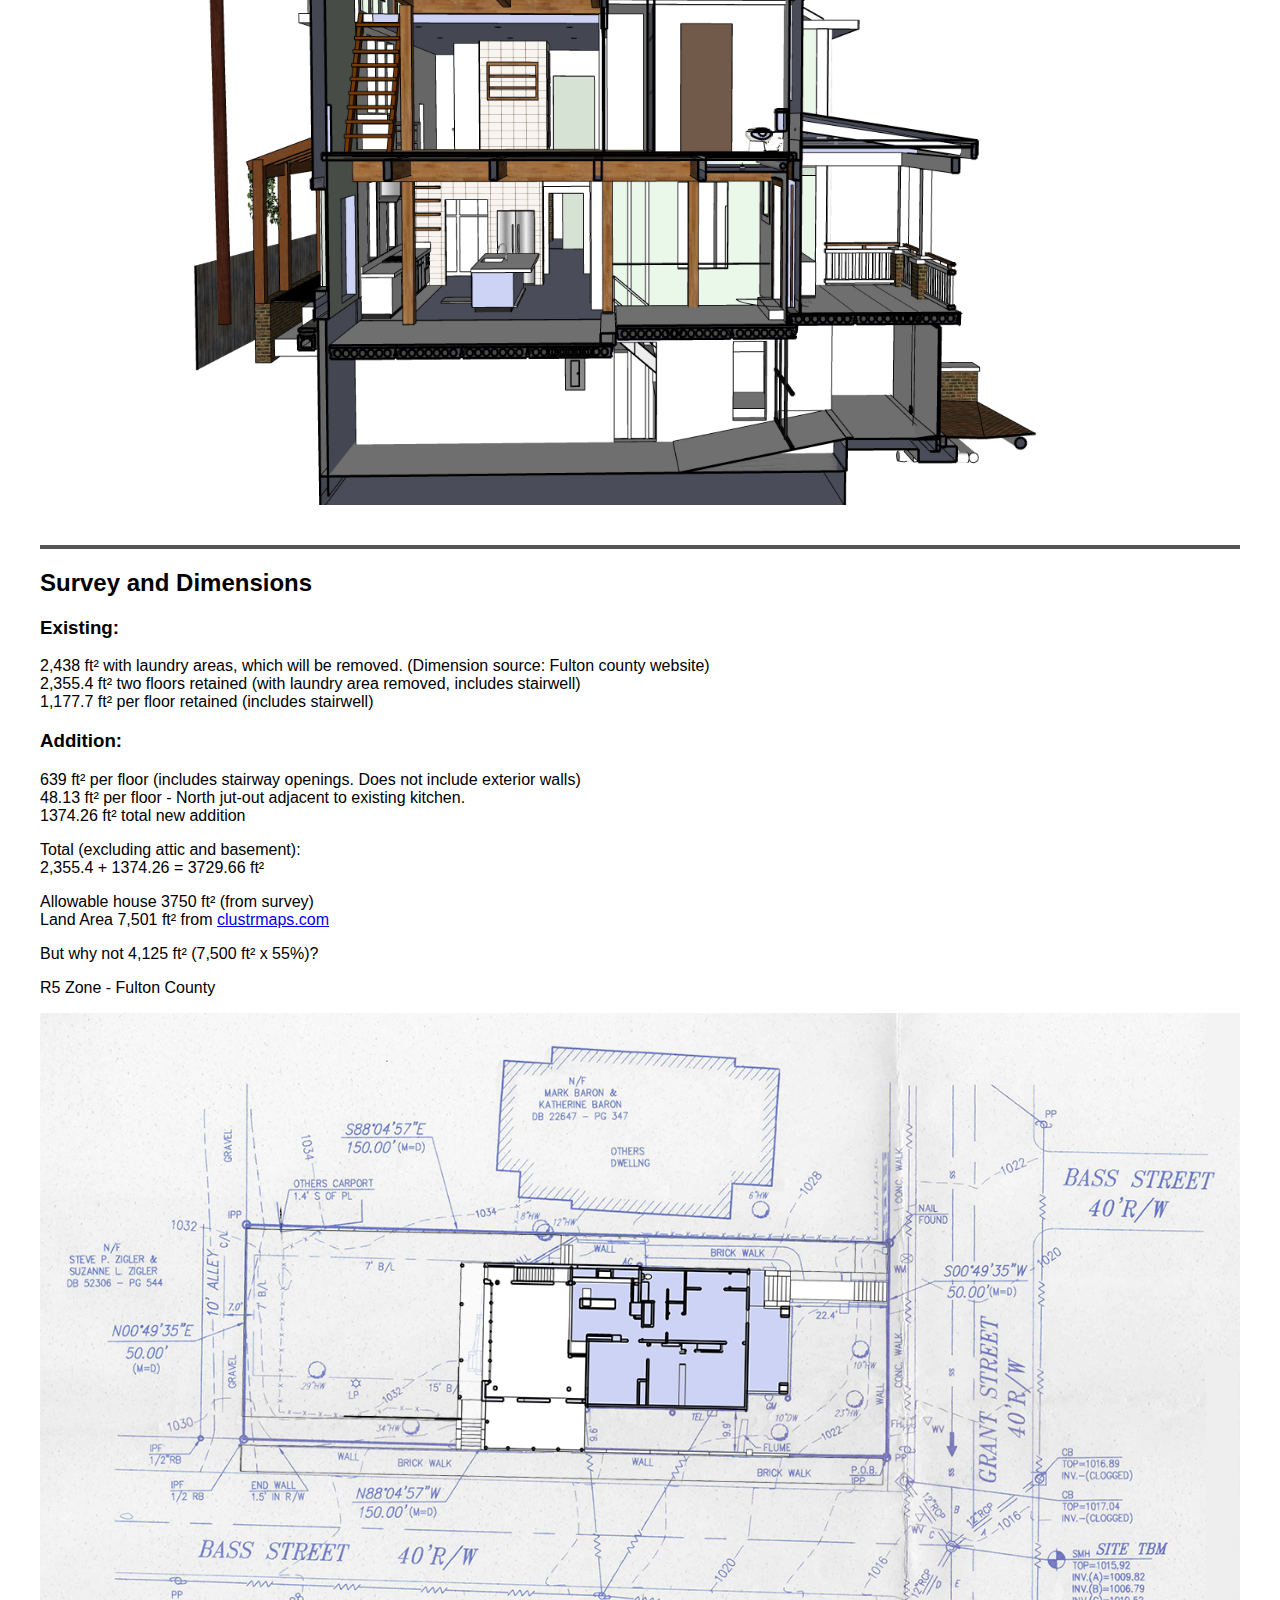
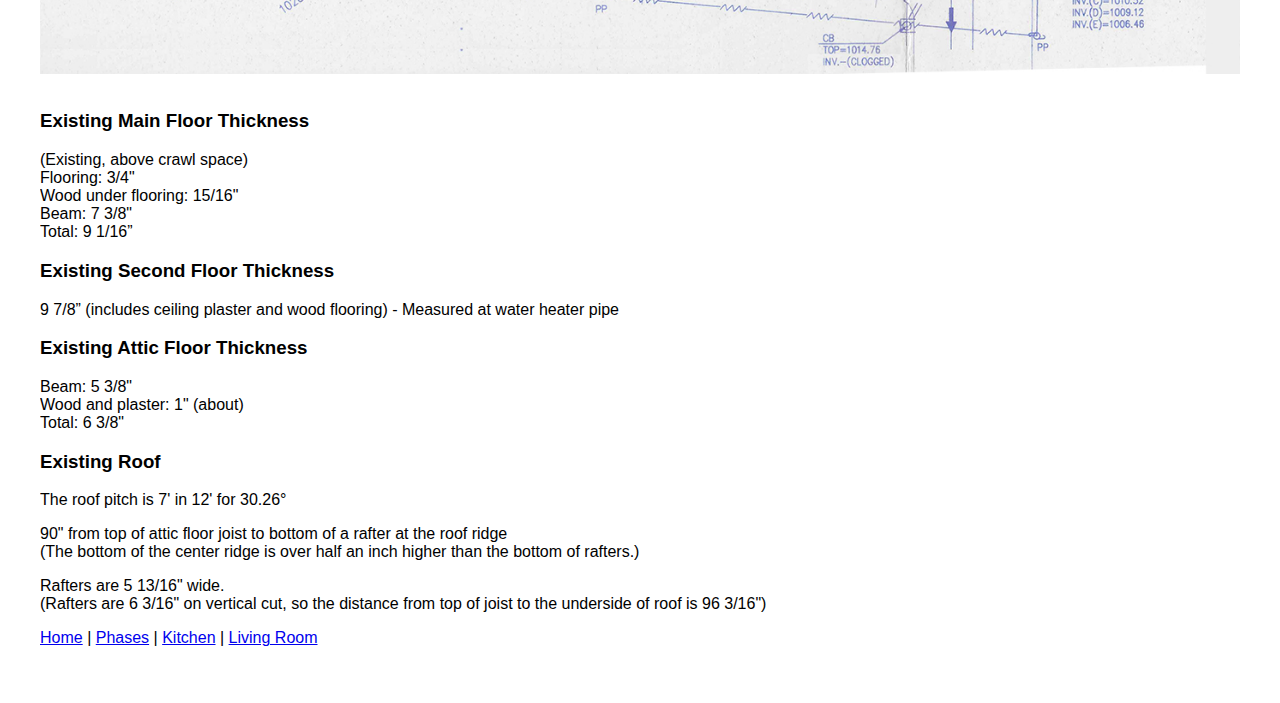
==== commit a2d77623: "Patio update" ====
--- a/index.html
+++ b/index.html
@@ -59,7 +59,7 @@
 
 <h2>Bass Street Exterior - Patio</h2><br>
 
-<a href="exterior/img/south.jpg"><img src="exterior/img/south.jpg" style="width:100%; max-width: 1000px"></a><br><br> 
+<a href="patio/img/patio-south.jpg"><img src="patio/img/patio-south.jpg" style="width:100%; max-width: 1000px"></a><br><br> 
 
 
 <br>
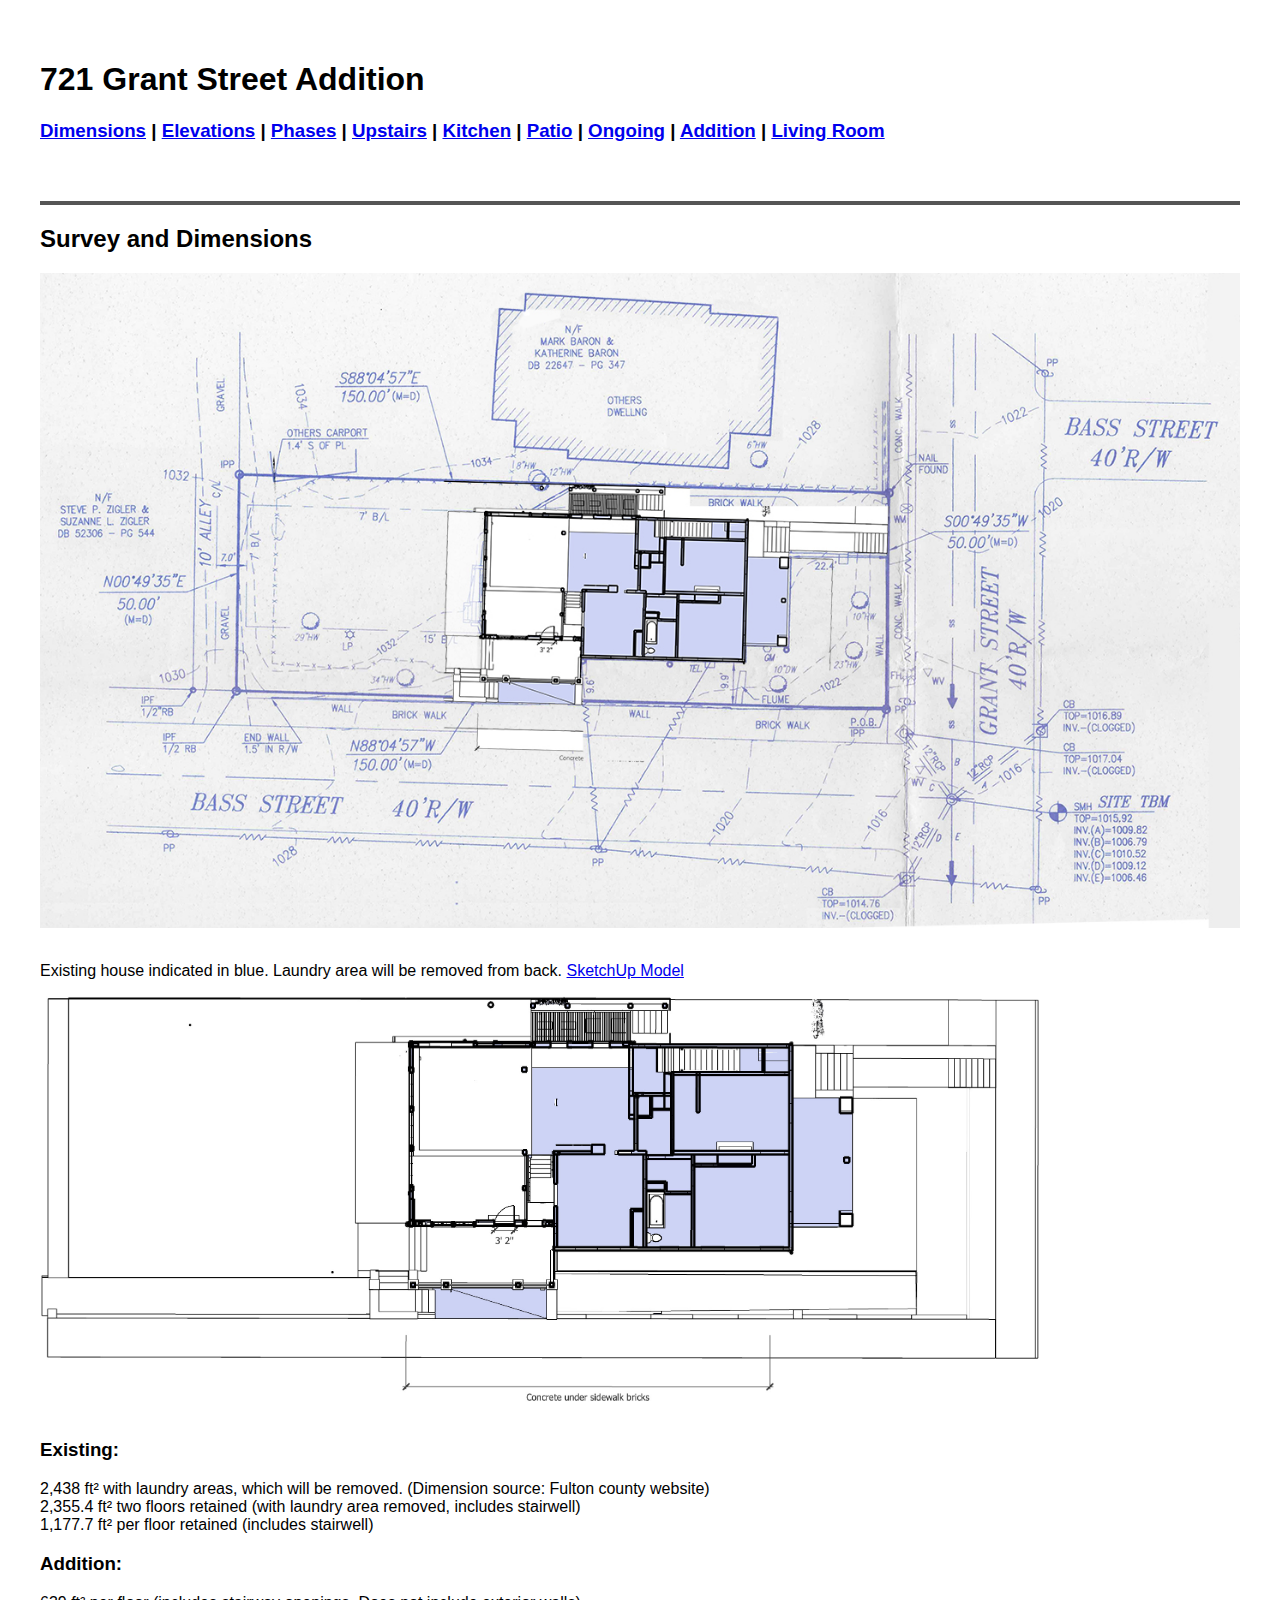
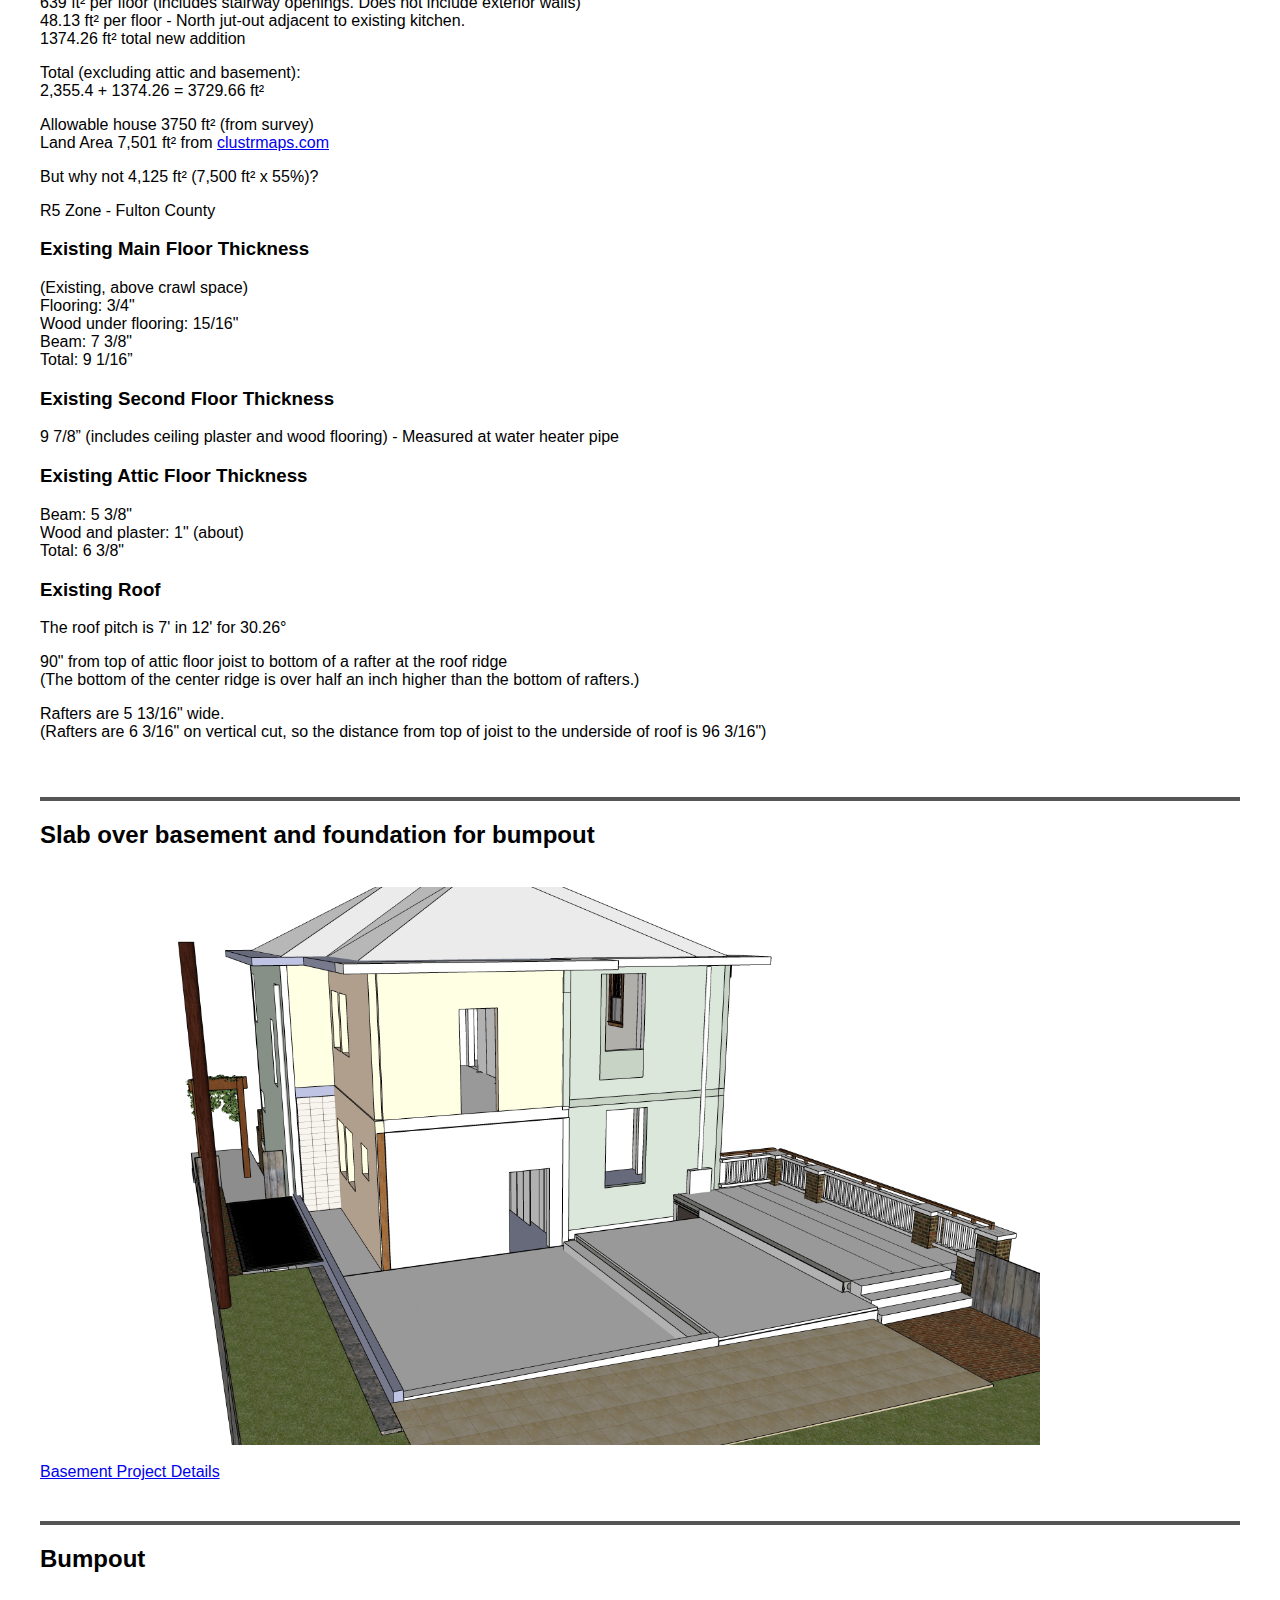
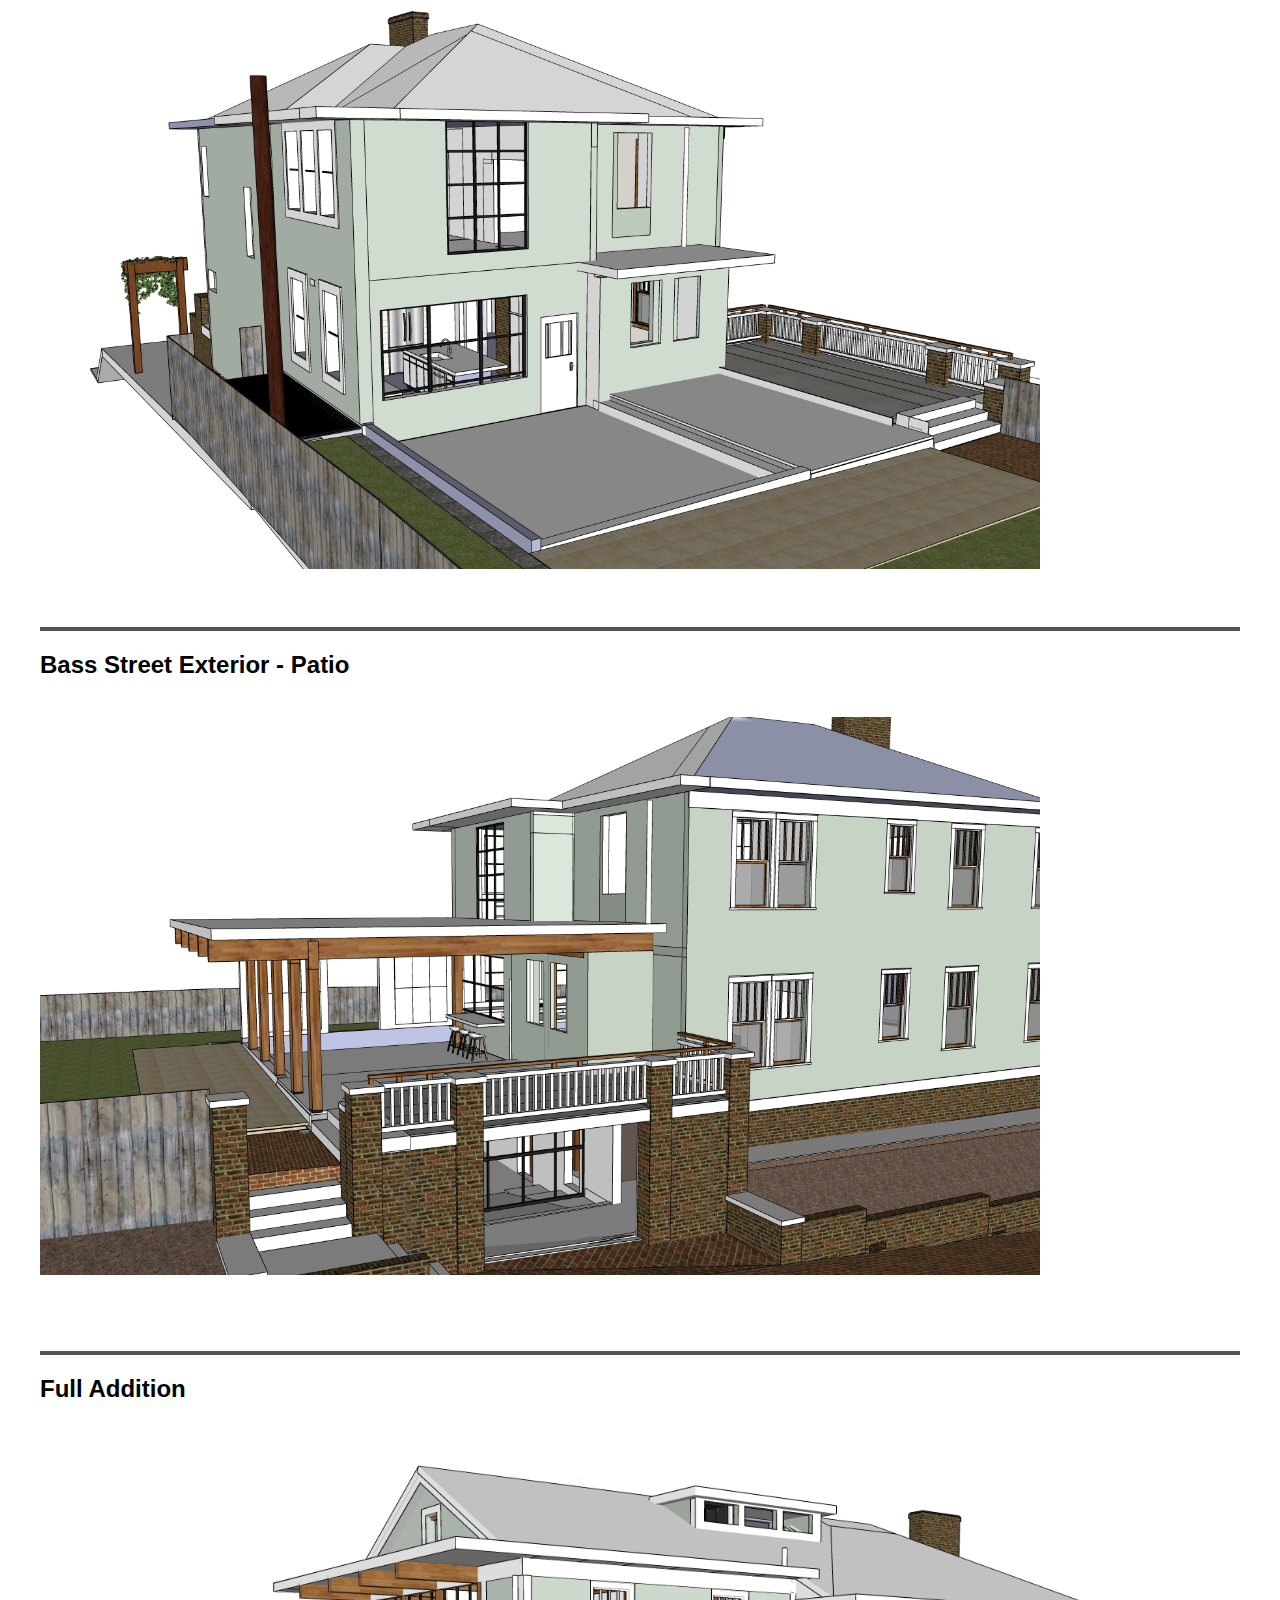
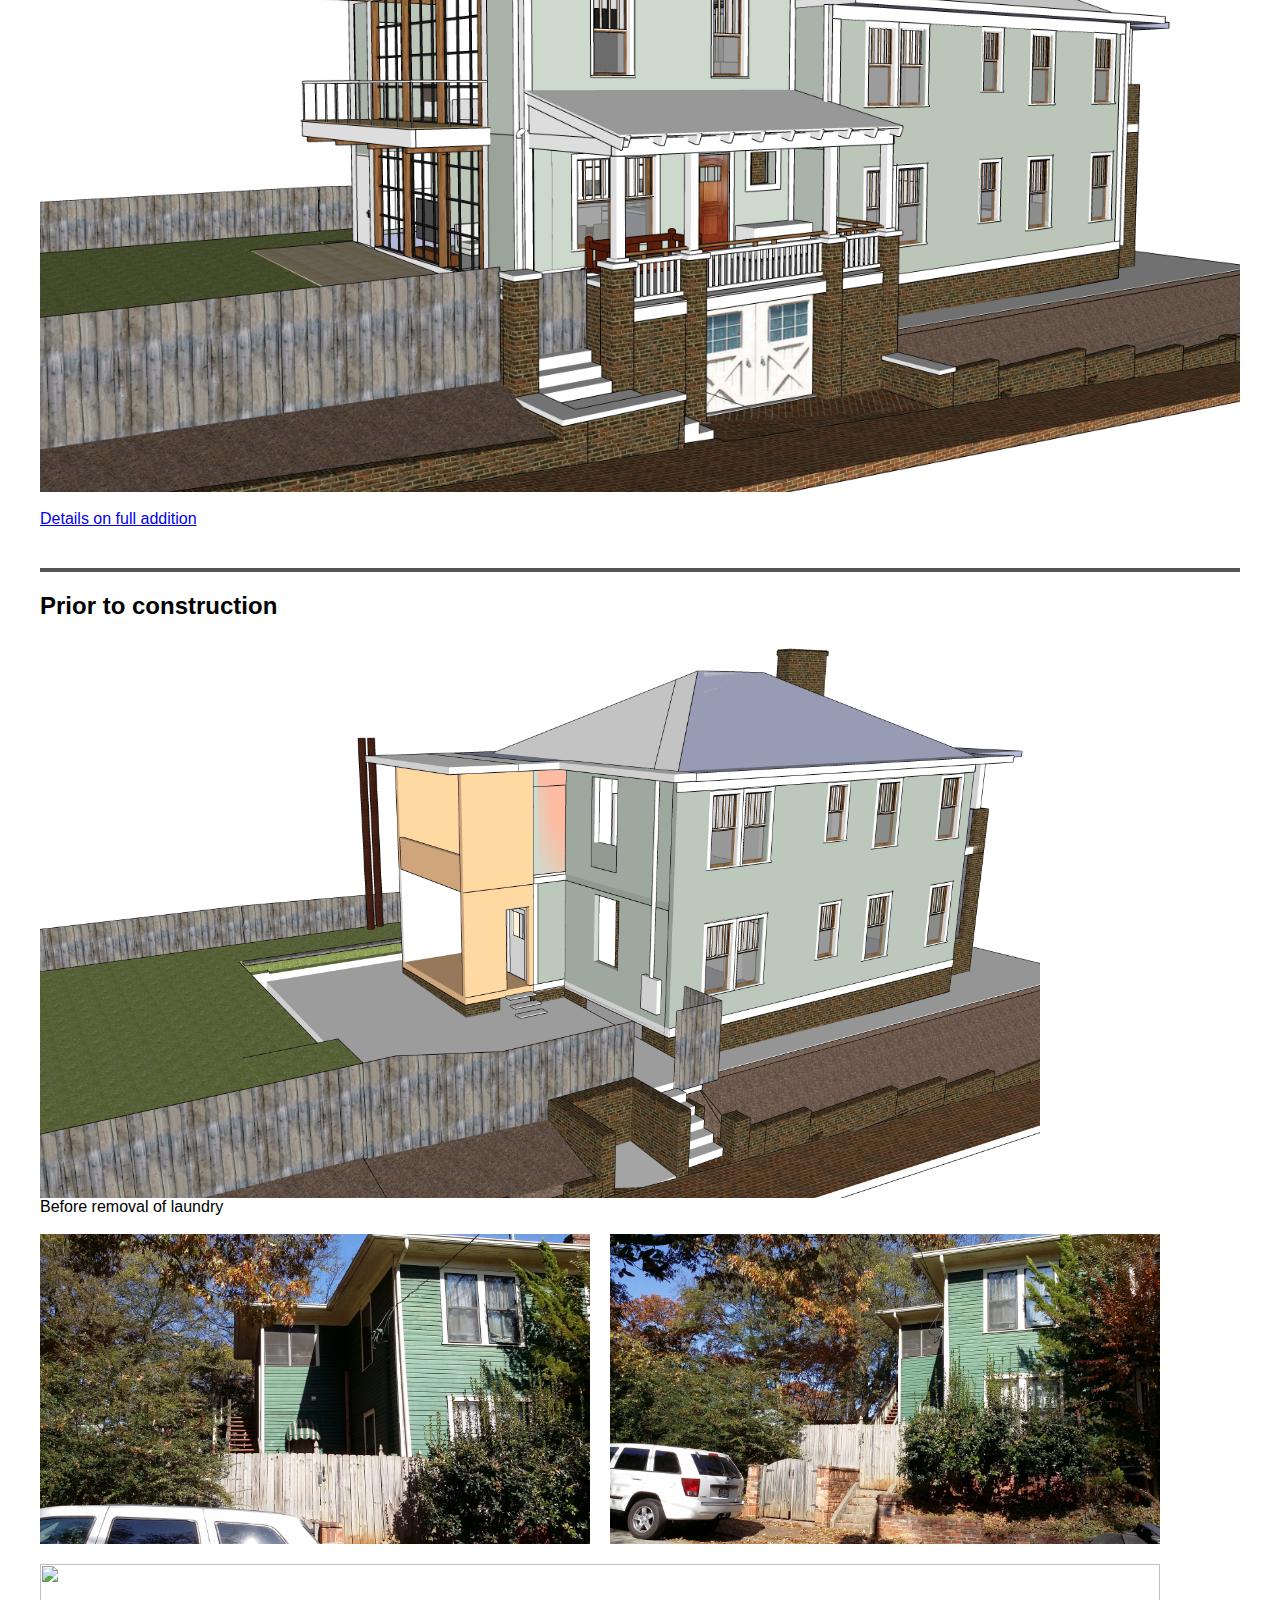
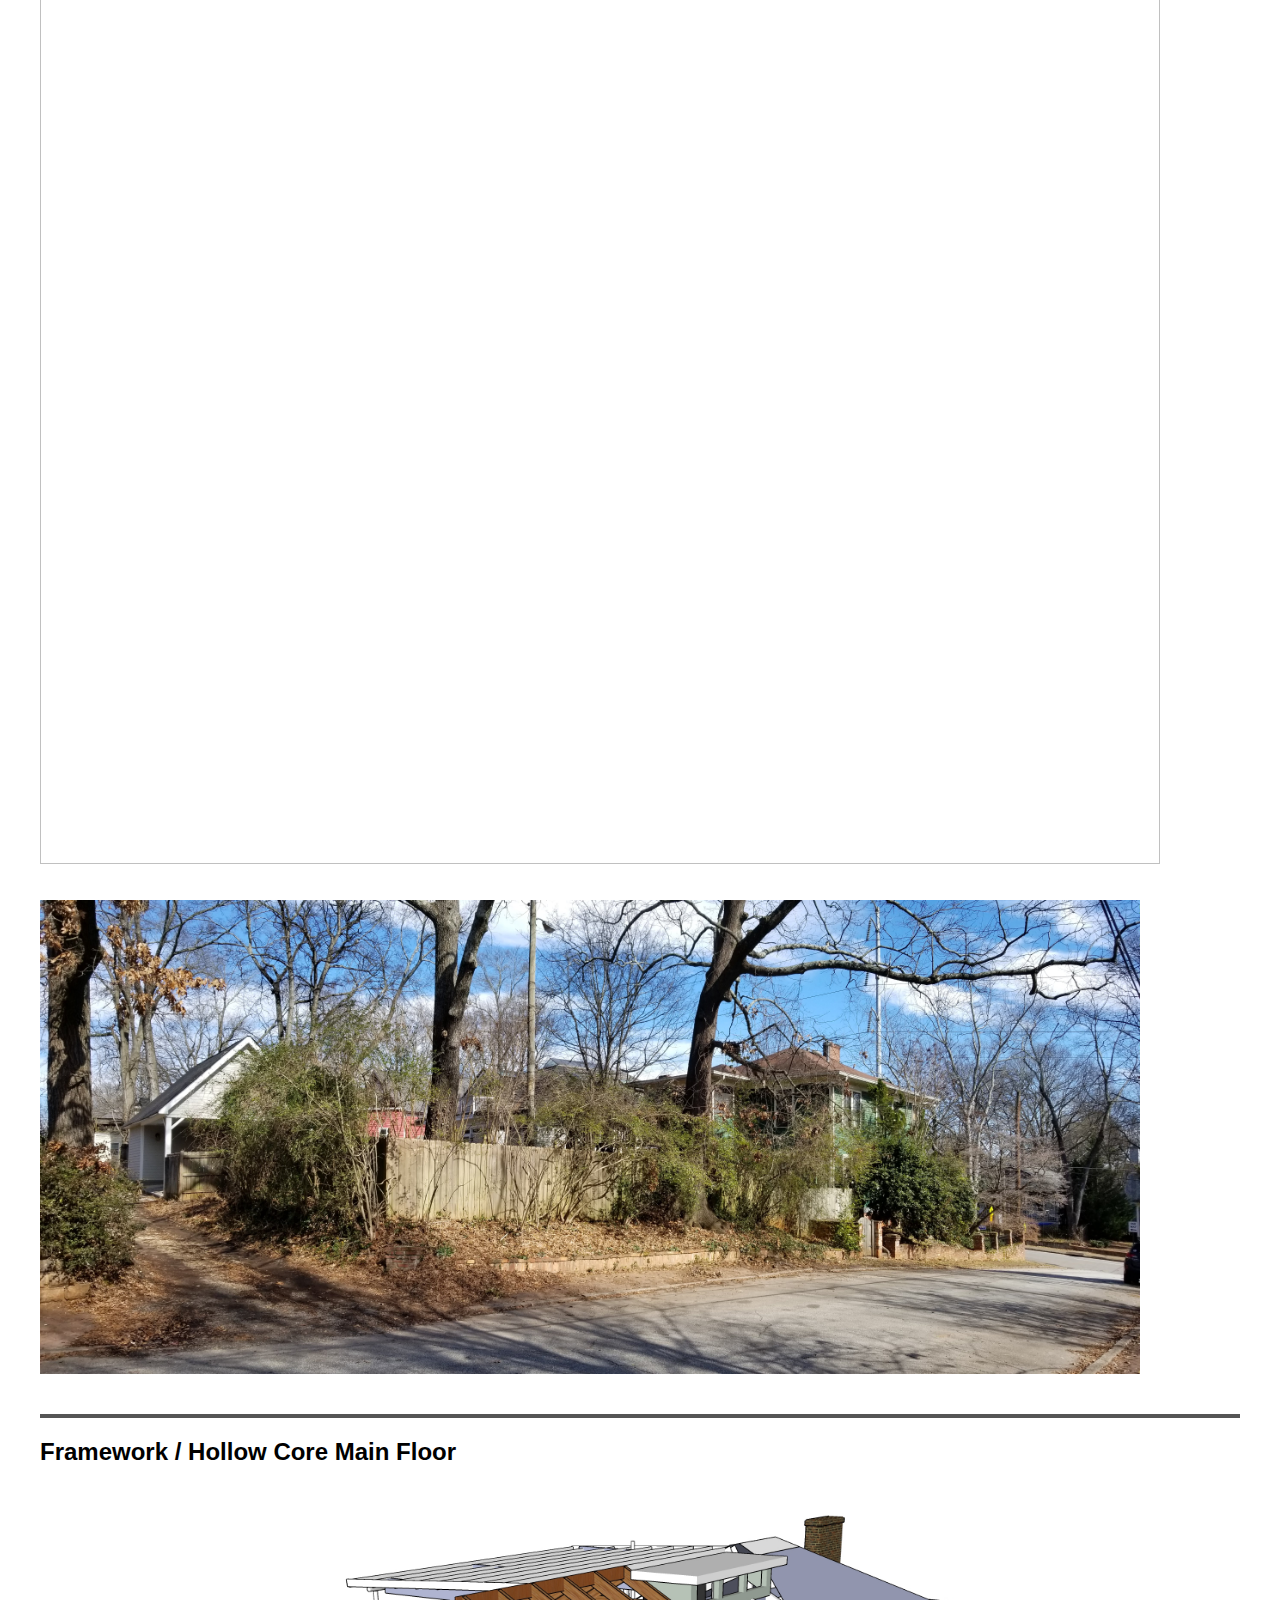
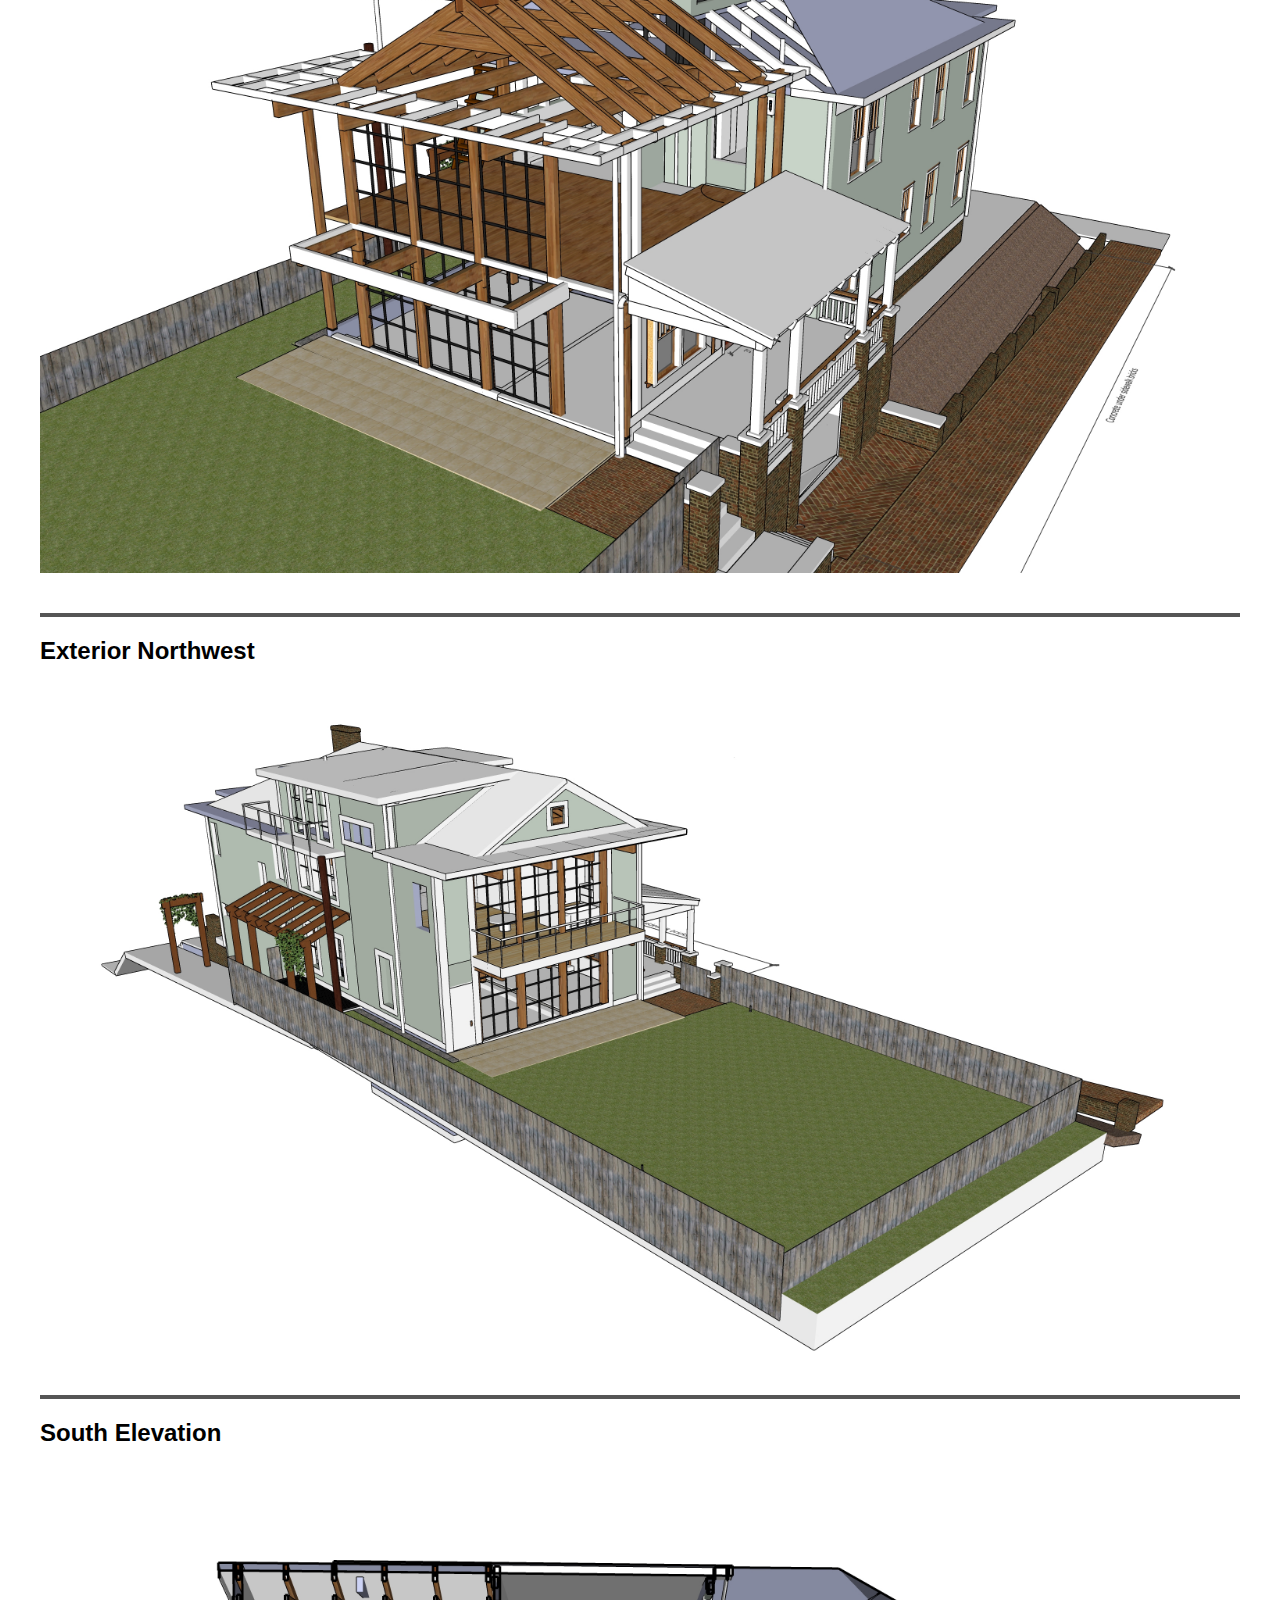
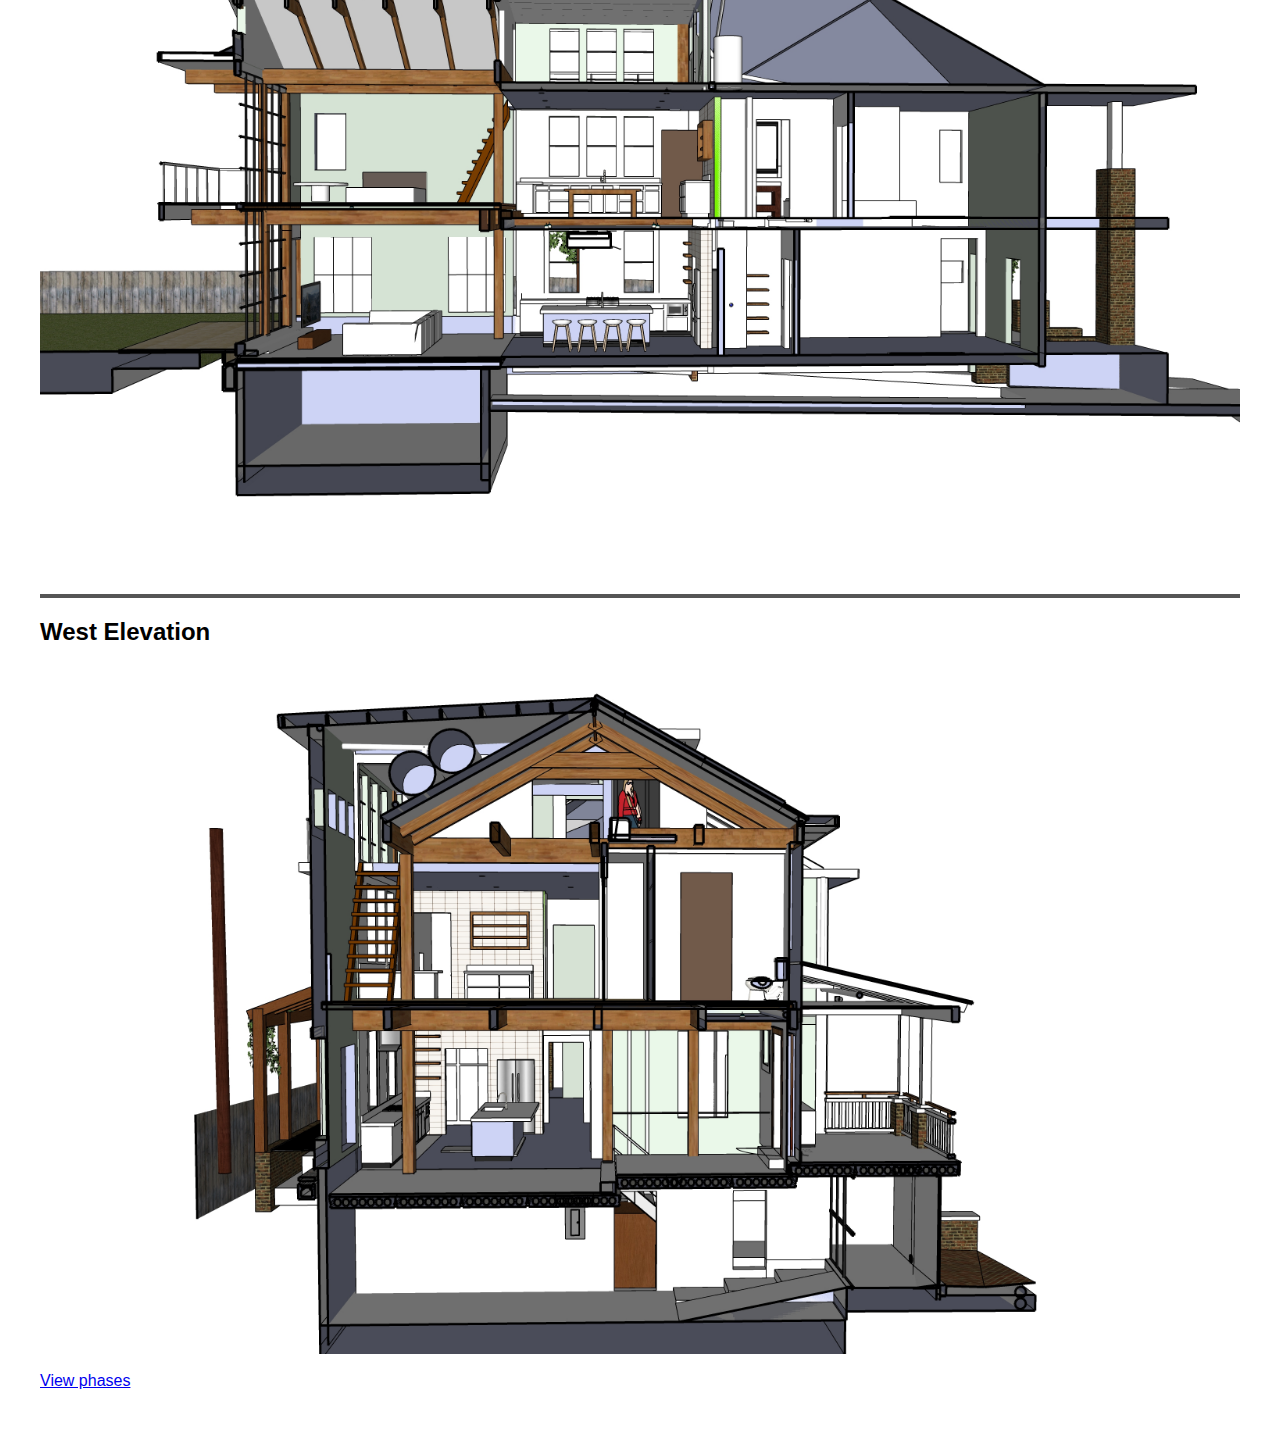
==== commit 3b903f1d: "Ready to share" ====
--- a/index.html
+++ b/index.html
@@ -32,26 +32,34 @@
 <h1>721 Grant Street Addition</h1>
 
 <h3>
-<a href="#elevations">Elevations</a>  | 
-<a href="#dimensions">Dimensions</a>  | 
-<a href="livingroom">Living Room</a> | 
+<a href="#dimensions">Dimensions</a> | 
+<a href="#elevations">Elevations</a> | 
+<a href="phases">Phases</a> | 
+<a href="upstairs">Upstairs</a> | 
 <a href="kitchen">Kitchen</a> | 
-<a href="phases">Phases/Basement</a>  | 
-<a href="sketchup/721-Grant-Street.skp">SketchUp Model</a>
+<a href="patio">Patio</a> | 
+<a href="projects">Ongoing</a> | 
+<a href="addition">Addition</a> | 
+<a href="livingroom">Living Room</a>
 </h3>
 
 
-
-Existing house is indicated in blue.  Stacked laundry area will be removed from back.  
-
-<!-- would be repurposed as Art Shed or given away for reuse. (7' x 14' x 10' tall)--><br><br>
-
-<a href="floorplan/img/floorplan.jpg"><img src="floorplan/img/floorplan.jpg" style="width:100%; max-width: 1000px"></a><br><br> 
+<!-- Size of laundry area if shed (7' x 14' x 10' tall)-->
 
 
-<h2>Slab and Foundation for Bumpout</h2><br>
+
+<div id="dimensions"></div>
+
+<div id="readmeDiv" style="overflow:auto;width:100%;max-width:1200px"></div>
+
+
+
+
+<h2>Slab over basement and foundation for bumpout</h2><br>
 
 <a href="exterior/img/rear/slab.jpg"><img src="exterior/img/rear/slab.jpg" style="width:100%; max-width: 1000px"></a><br><br> 
+
+<a href="phases#basement">Basement Project Details</a>
 
 <h2>Bumpout</h2><br>
 
@@ -63,15 +71,24 @@
 
 
 <br>
-<h2>Full Addition</h2><br>
+<h2>Full Addition</h2>
 
-The west gable will probably be a hip roof to match the front:<br>
+<!--
+<br>The west gable will probably be a hip roof to match the front:<br>
+-->
+
 <a href="exterior/img/southwest.jpg"><img src="exterior/img/southwest.jpg" style="width:100%; max-width: 1200px"></a><br><br>
-
-<br><br>
+<a href="addition">Details on full addition</a>
+<br>
 <!--
 The existing stacked laundry rooms (7' by 14') will be moved to the back of the yard to create an art shed.<br><br>
 -->
+
+<h2>Prior to construction</h2>
+
+<a href="phases/img/basement/initial.jpg"><img src="phases/img/basement/initial.jpg" style="width:100%; max-width: 1000px"></a><br>
+Before removal of laundry<br><br> 
+
 
 <a href="exterior/img/before/back.jpg"><img src="exterior/img/before/back.jpg" style="width:100%; max-width: 550px; float:left; margin:0 20px 20px 0"></a>
 <a href="exterior/img/before/back-laundryroom.jpg"><img src="exterior/img/before/back-laundryroom.jpg" style="width:100%; max-width: 550px; float:left; margin:0 20px 20px 0"></a>
@@ -83,9 +100,6 @@
 
 <a href="exterior/img/rear/photo-southside-uphill.jpg"><img src="exterior/img/rear/photo-southside-uphill.jpg" style="width:100%; max-width: 1100px"></a><br>
 
-
-
-<div id="elevations"></div>
 
 
 <h2>Framework / Hollow Core Main Floor</h2><br>
@@ -108,10 +122,9 @@
 Grey color test
 <img src="exterior/img/front/colors-light-ivory-columns.jpg" style="width:100%; max-width: 800px">
 -->
+<br><br>
 
-<div id="dimensions"></div>
-
-<div id="readmeDiv" style="overflow:auto;width:100%;max-width:1200px"></div>
+<a href="phases">View phases</a>
 
 </div>
 
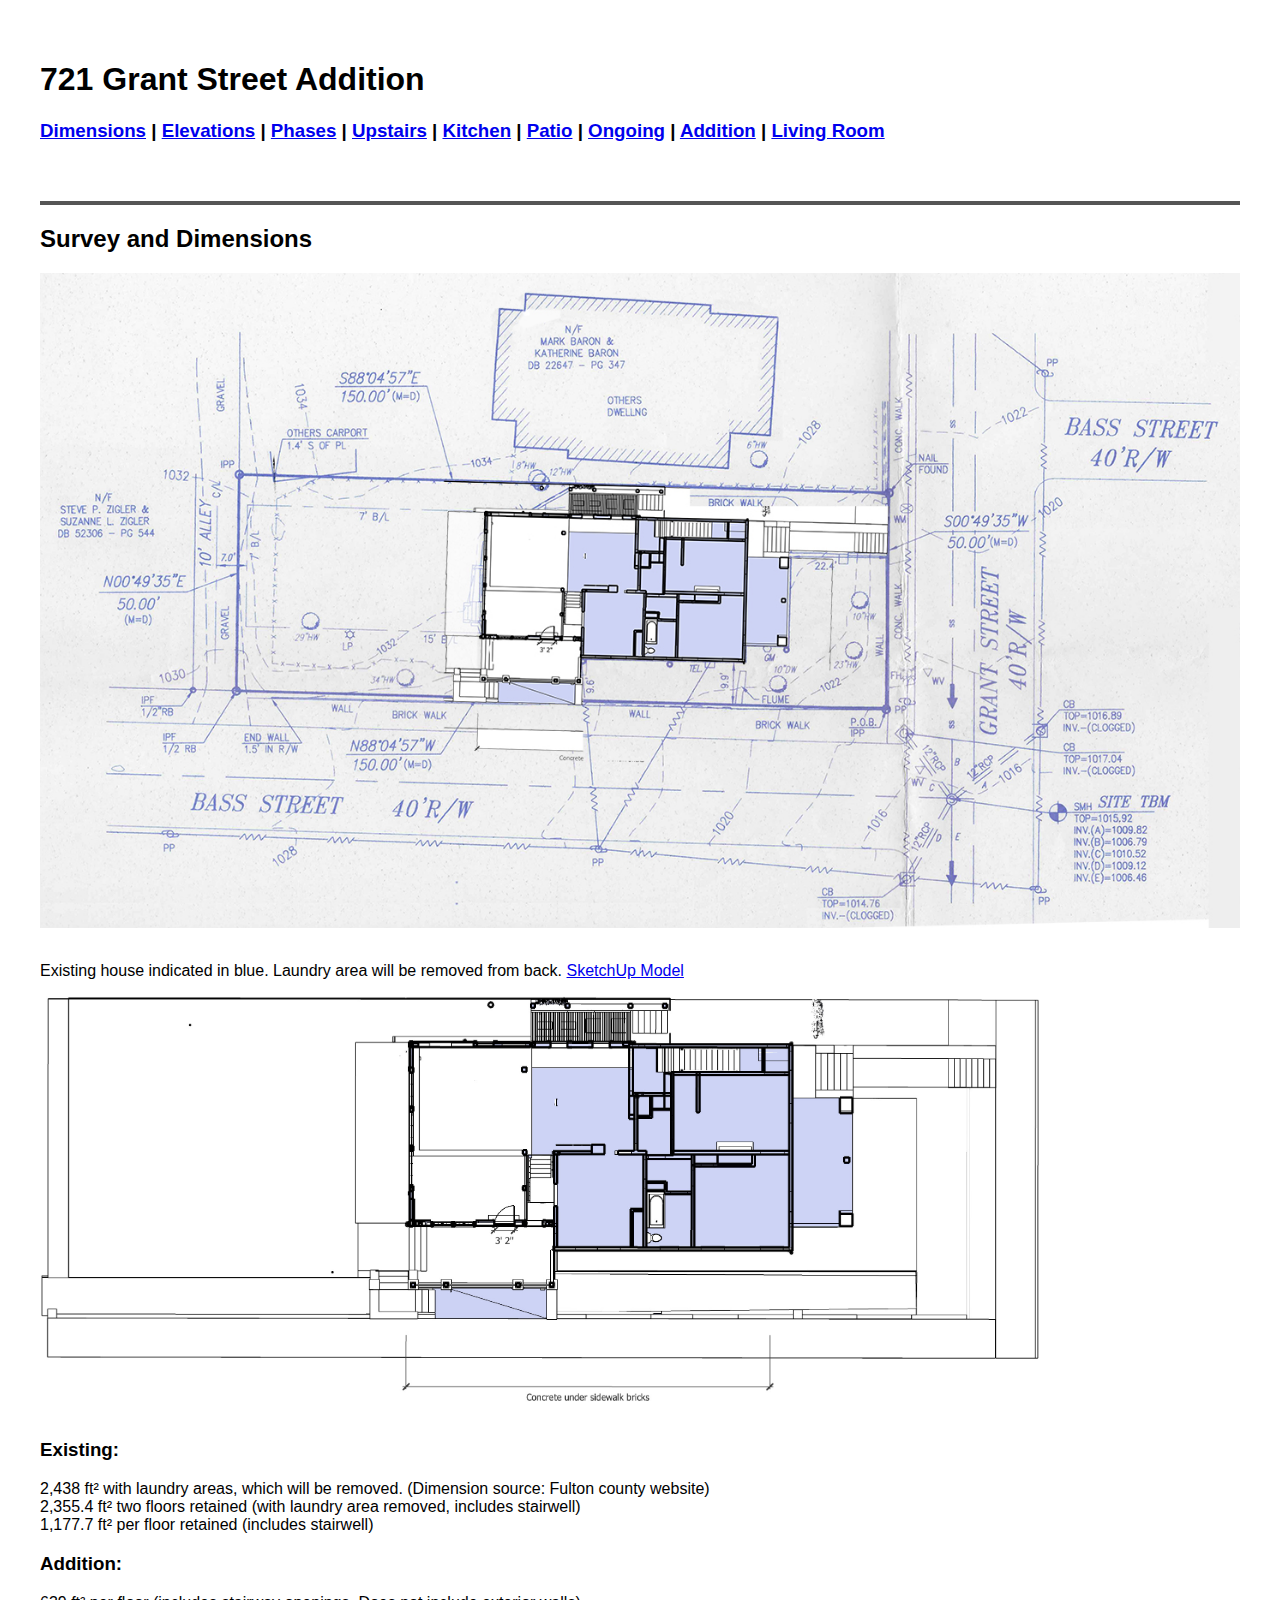
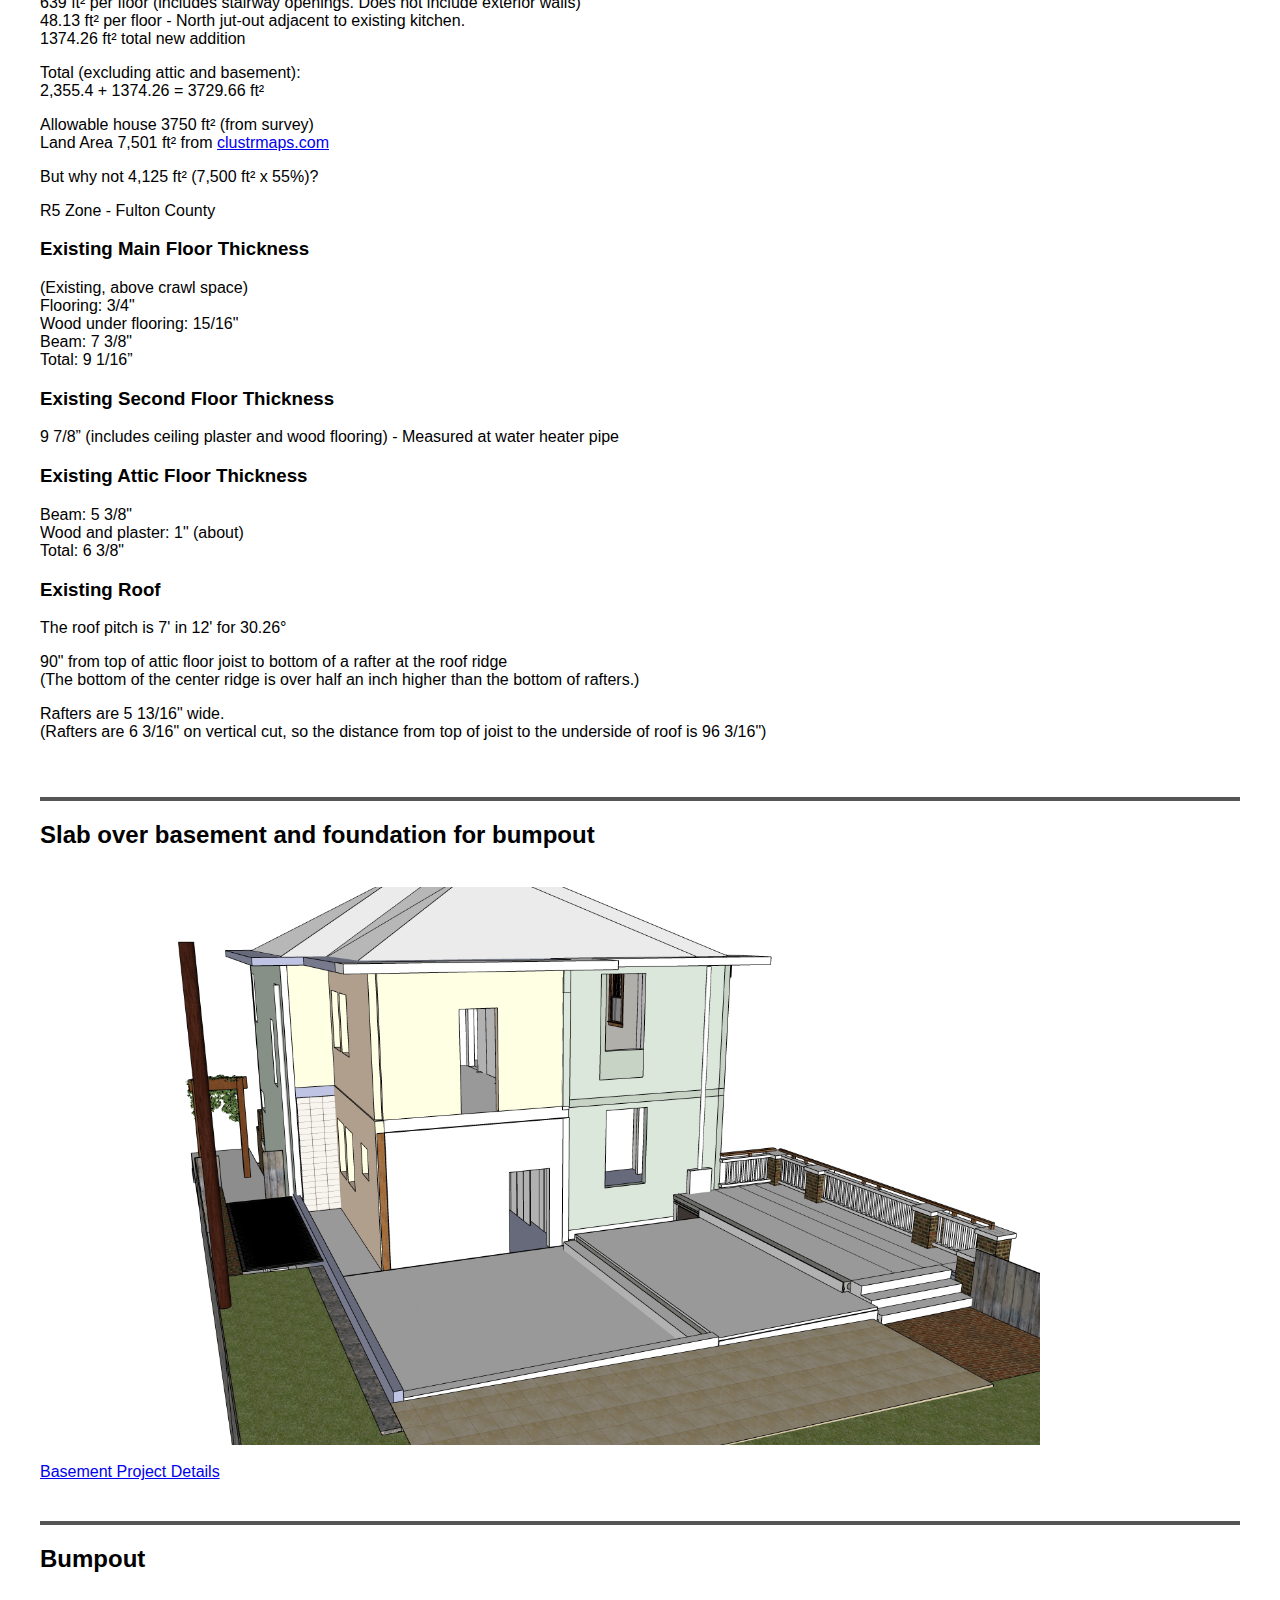
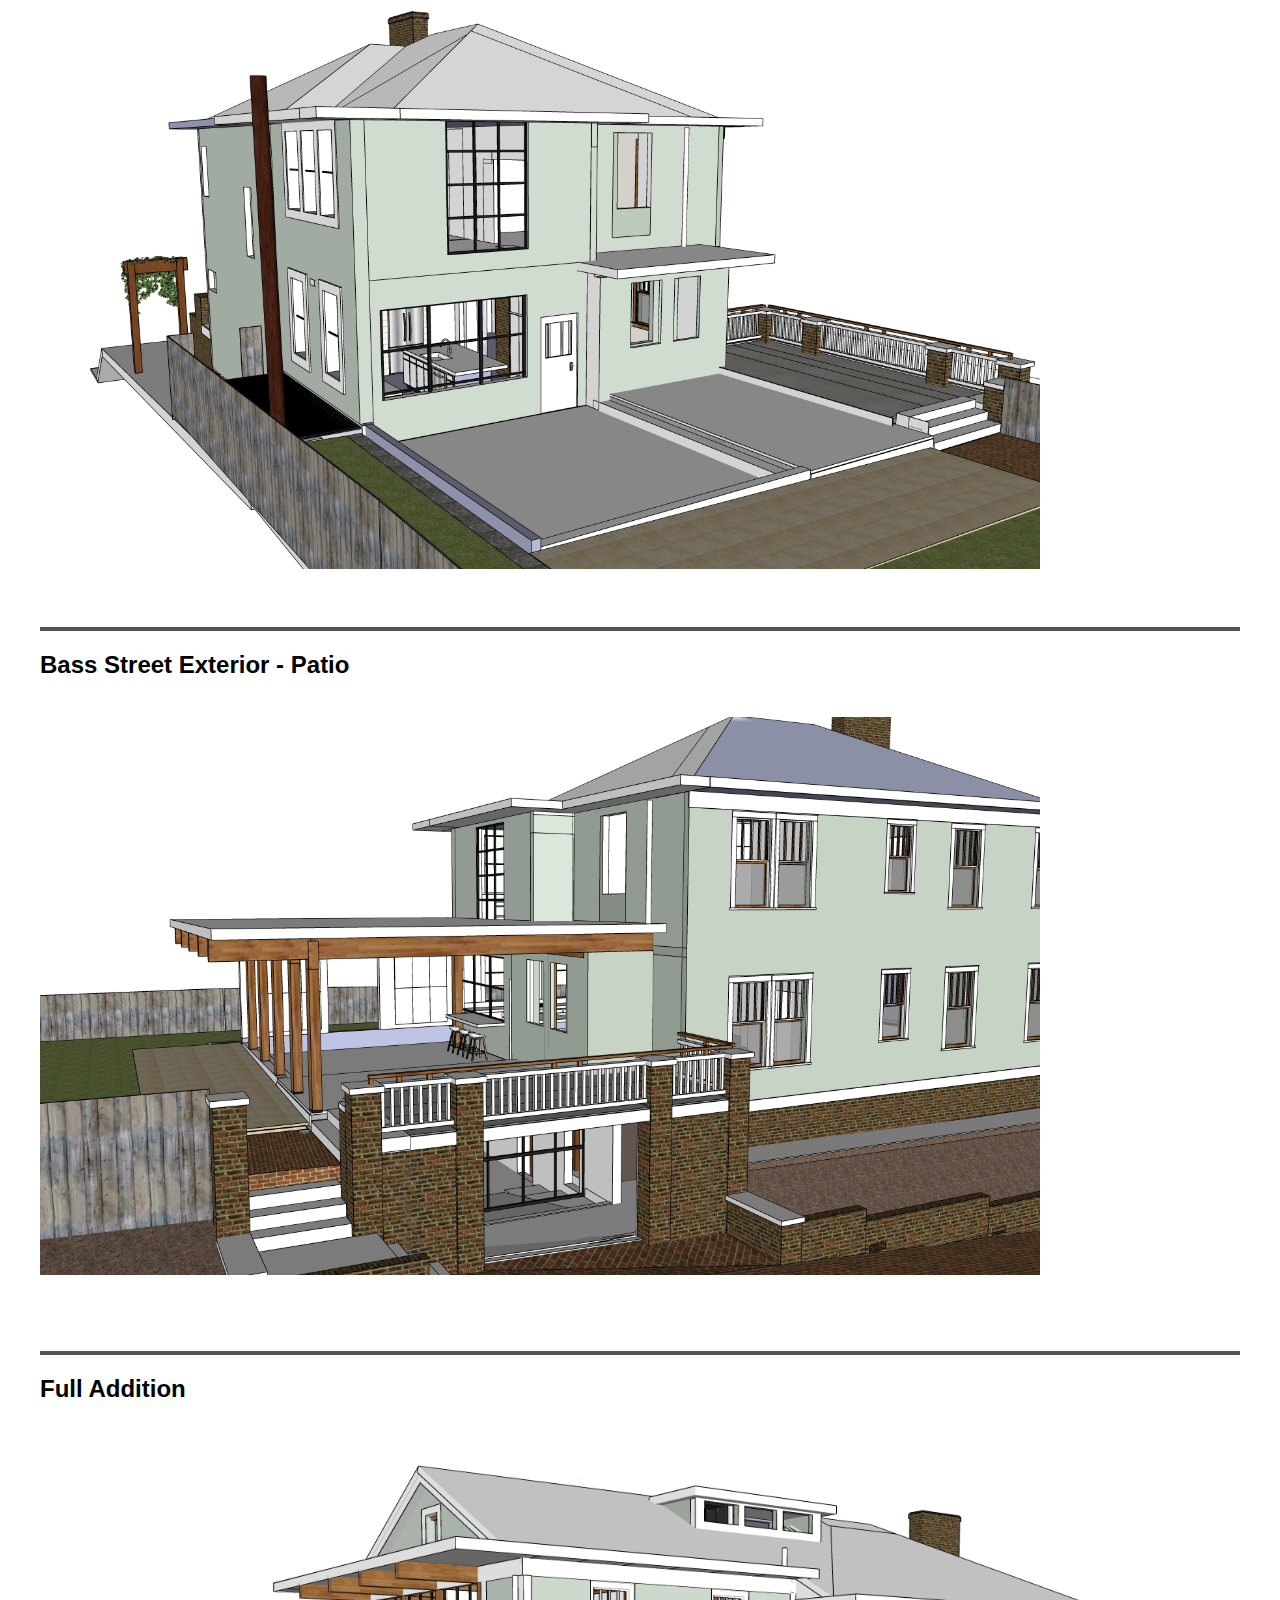
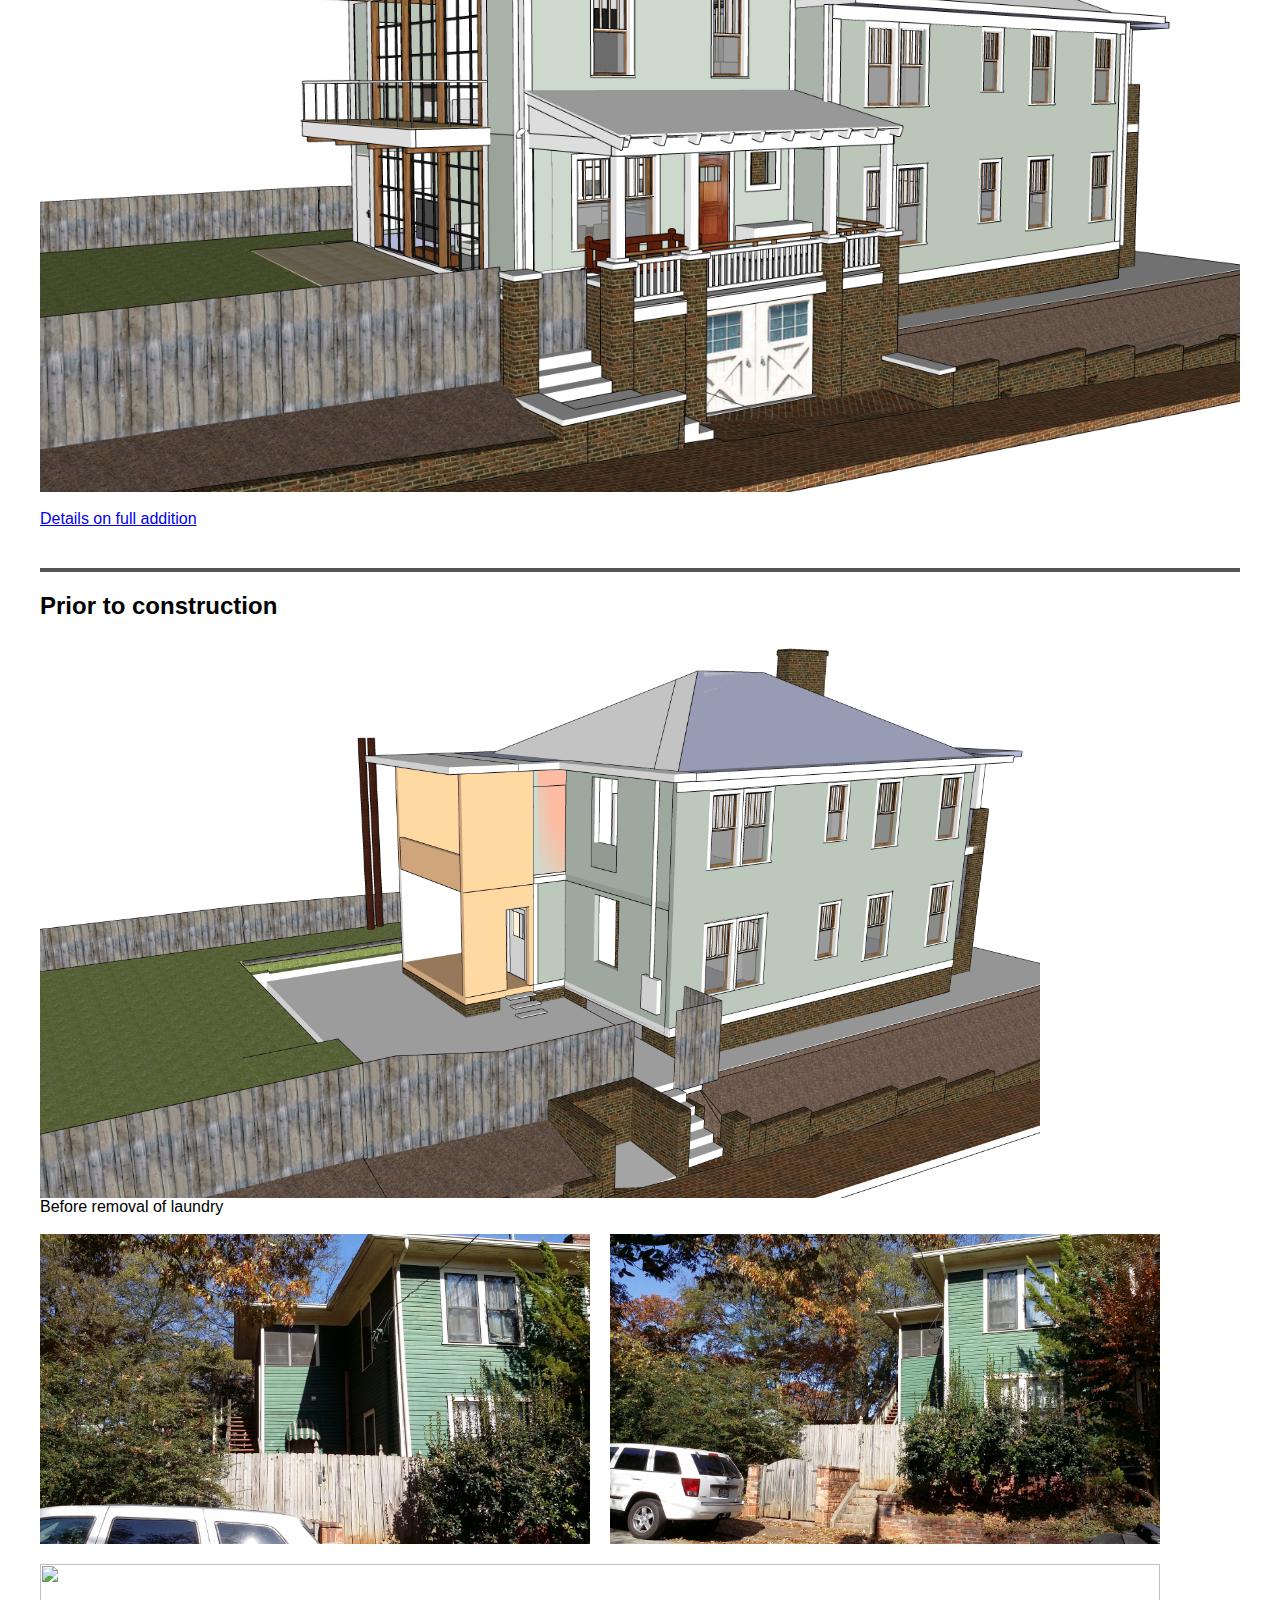
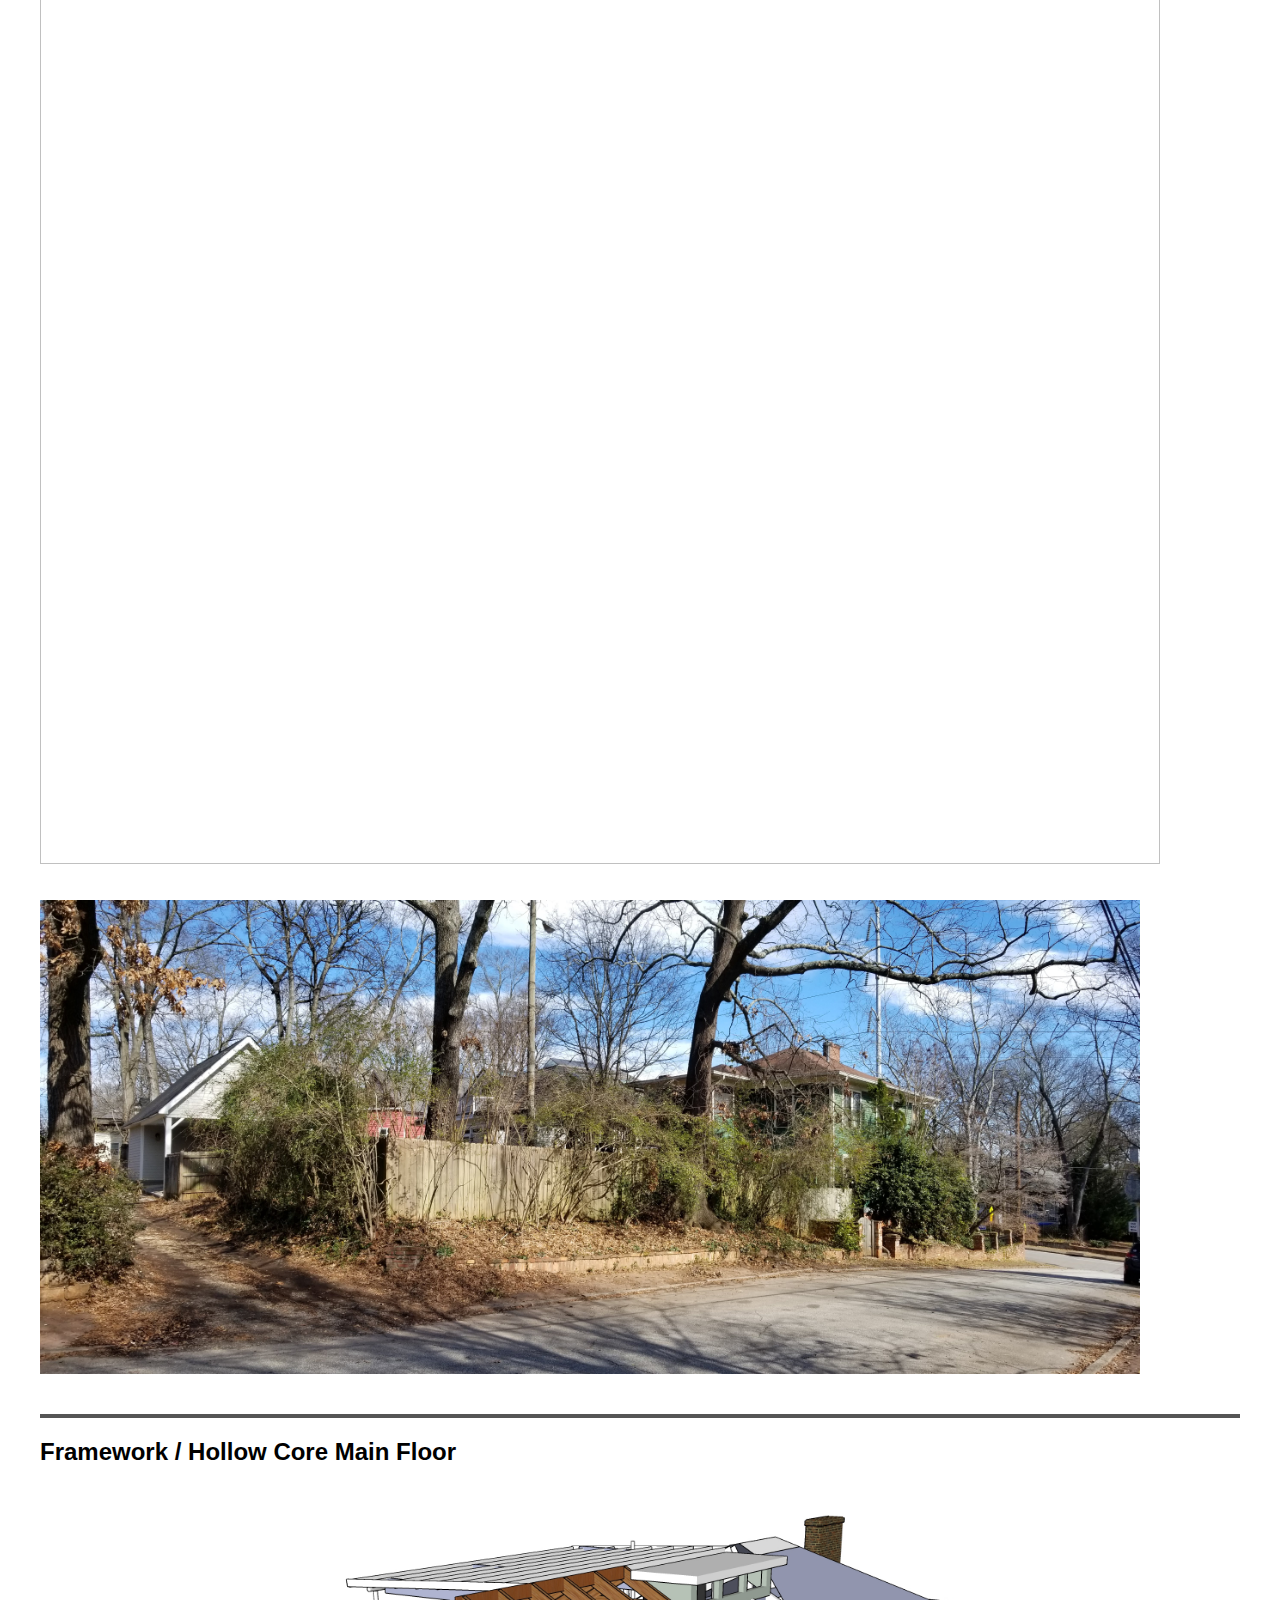
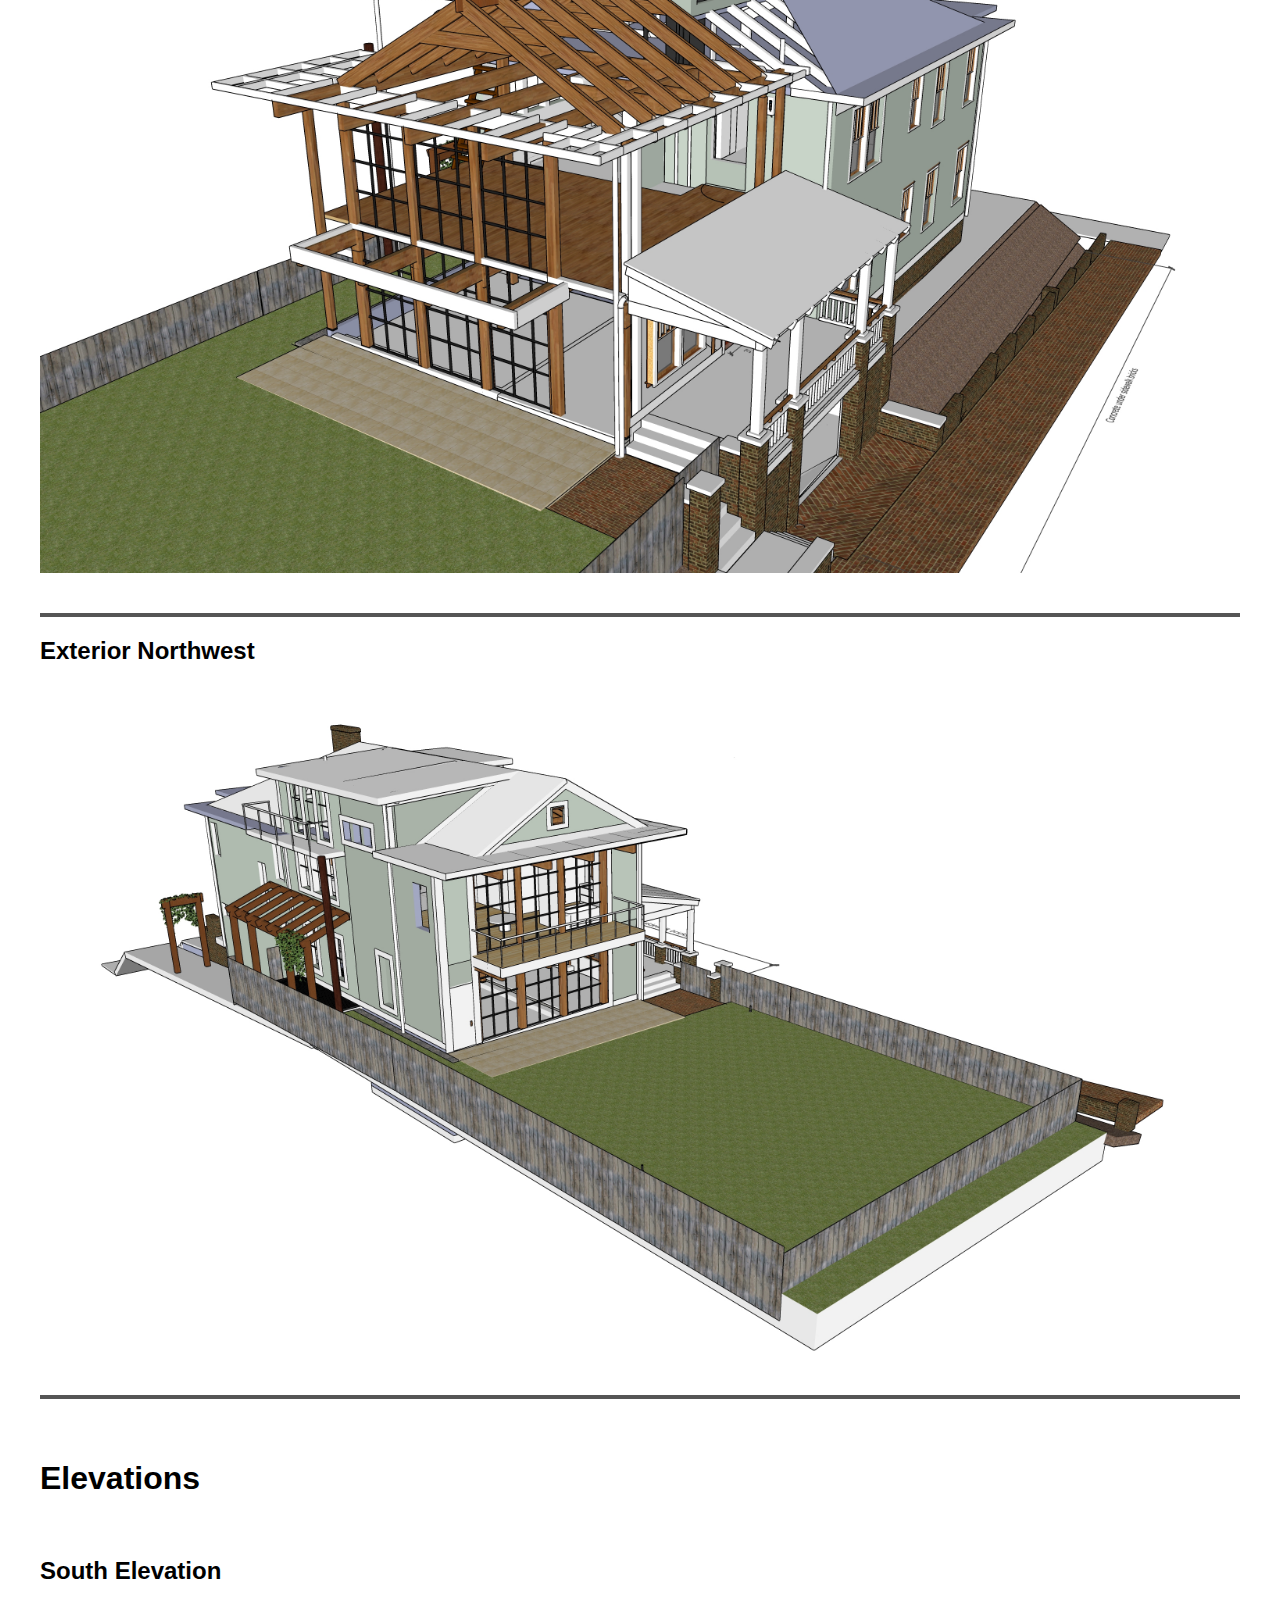
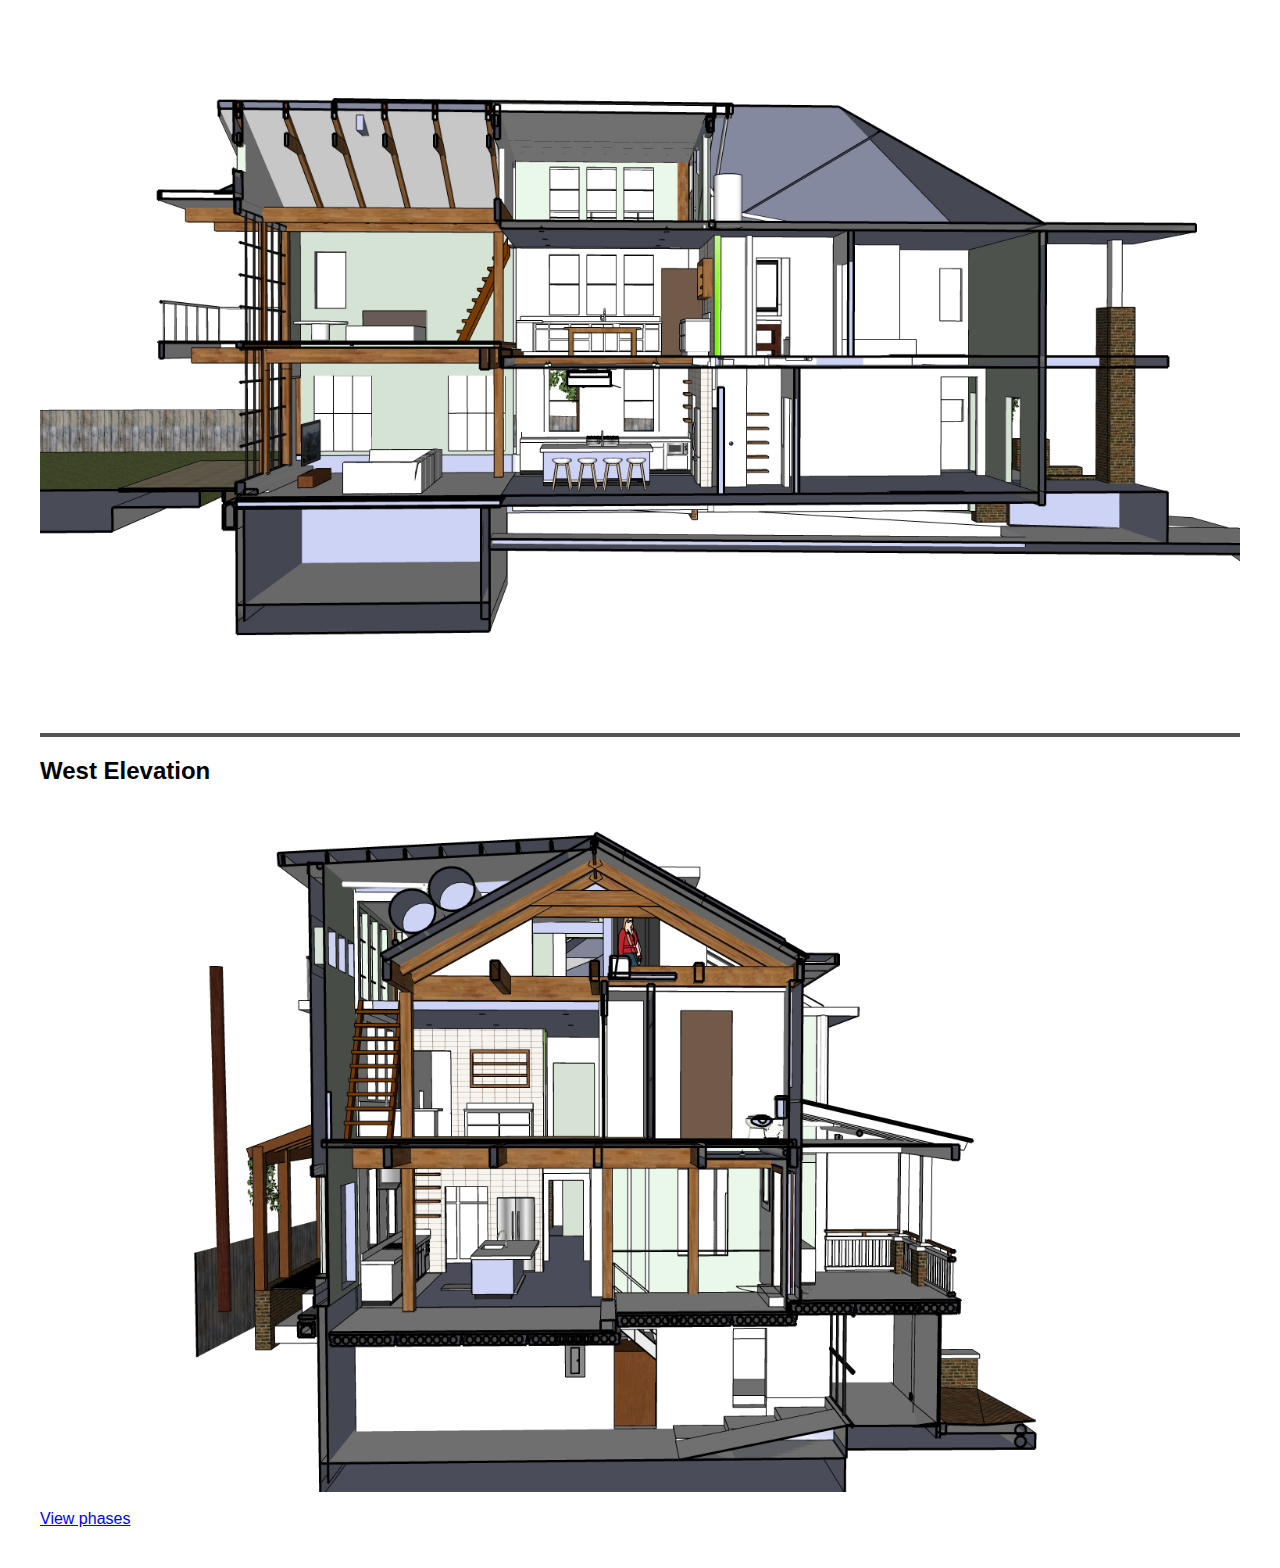
==== commit f3513365: "Addition" ====
--- a/index.html
+++ b/index.html
@@ -109,9 +109,13 @@
 <a href="exterior/img/northwest.jpg"><img src="exterior/img/northwest.jpg" style="width:100%; max-width: 1200px"></a>
 
 
+<h2></h2>
+
 <div id="elevations" style="clear:both"></div>
 
-<h2>South Elevation</h2><br>
+<h1>Elevations</h1>
+
+<h2 style="border:none">South Elevation</h2><br>
 <a href="elevations/img/side.jpg"><img src="elevations/img/side.jpg" style="width:100%; max-width: 1200px"></a>
 
 <h2>West Elevation</h2><br>
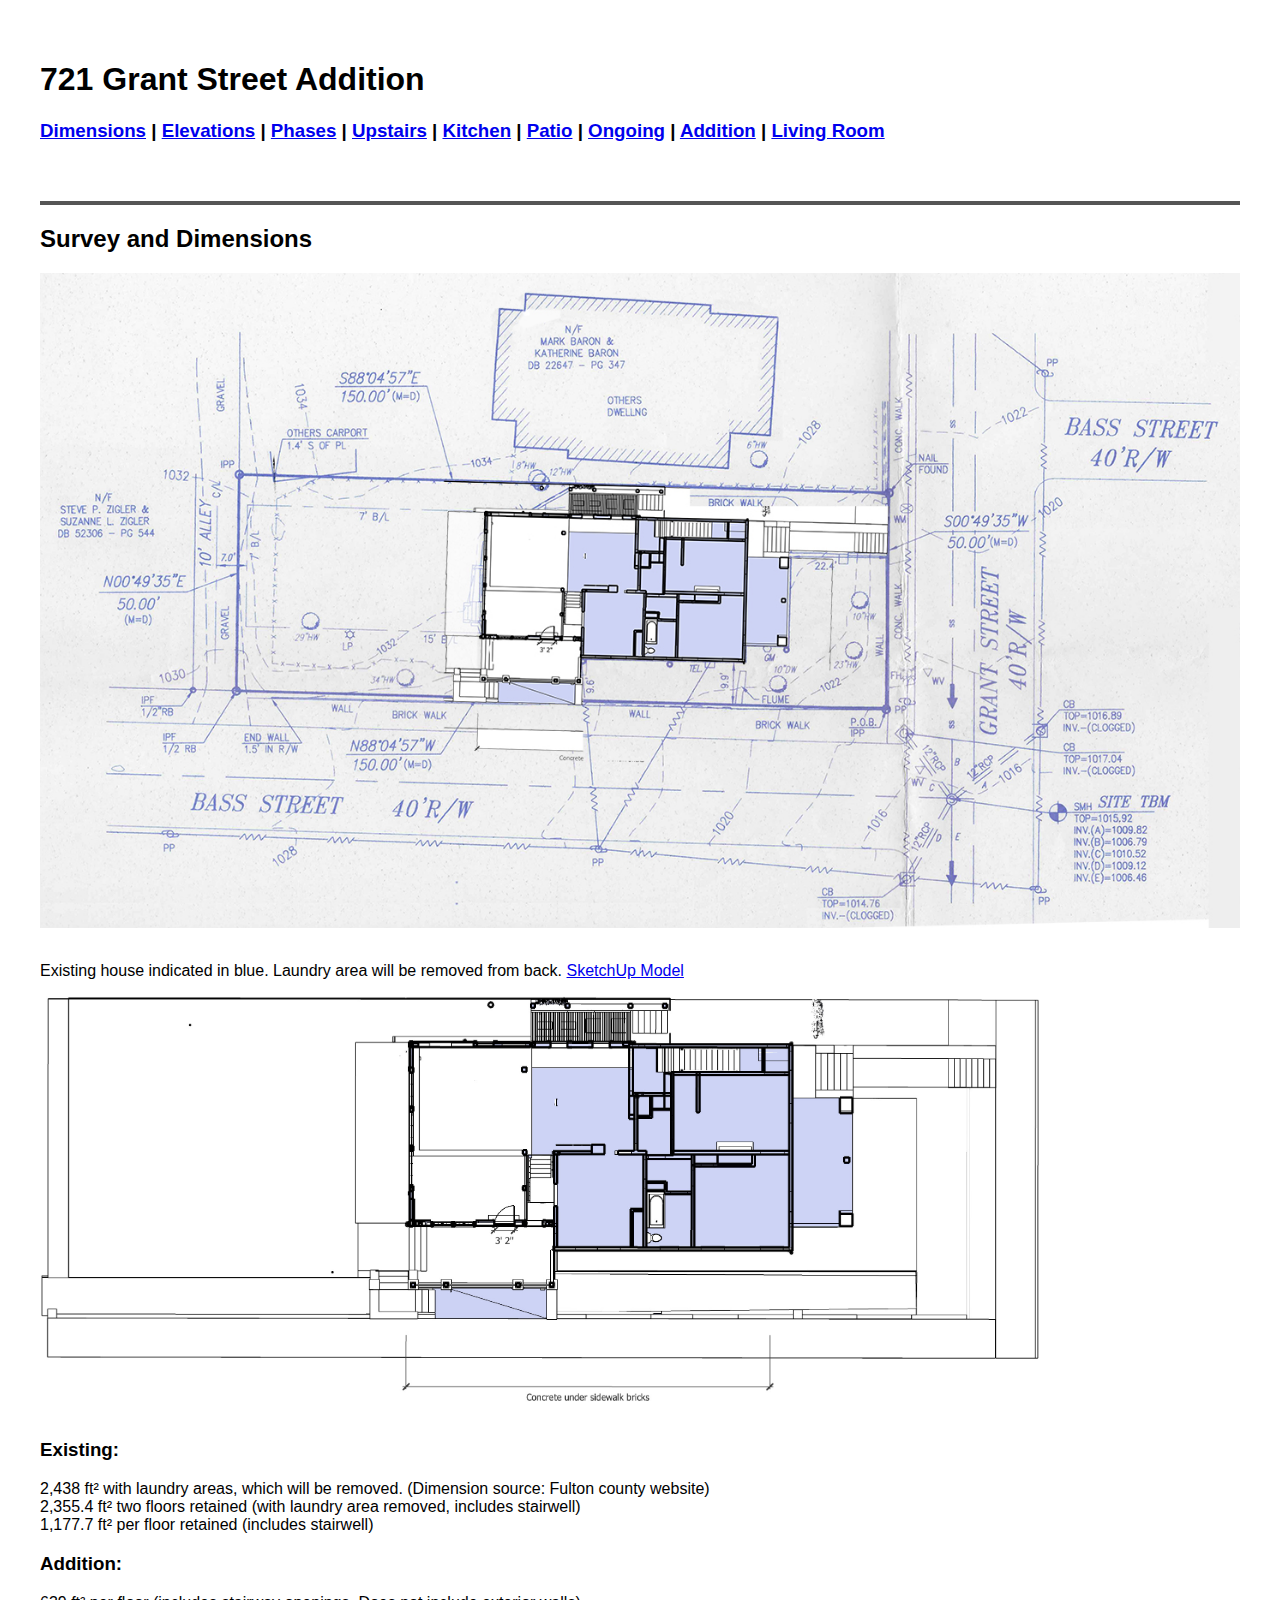
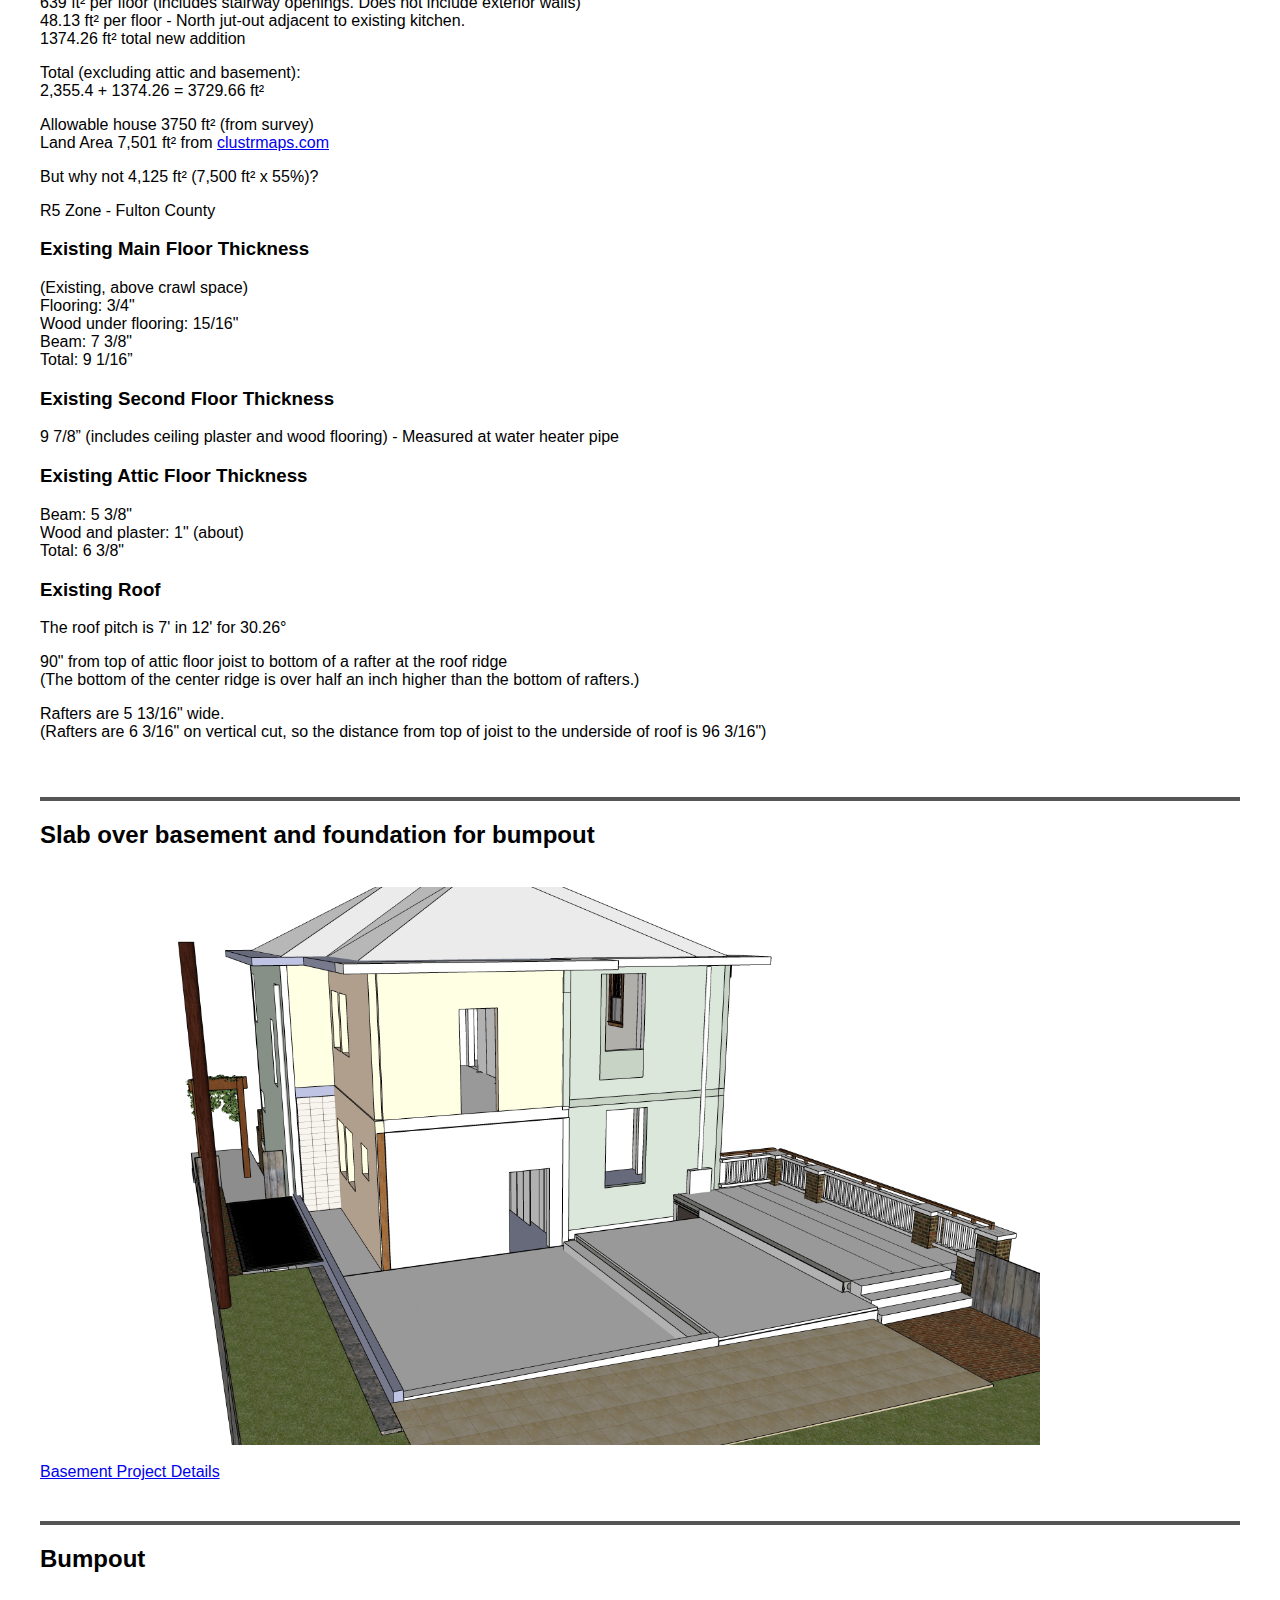
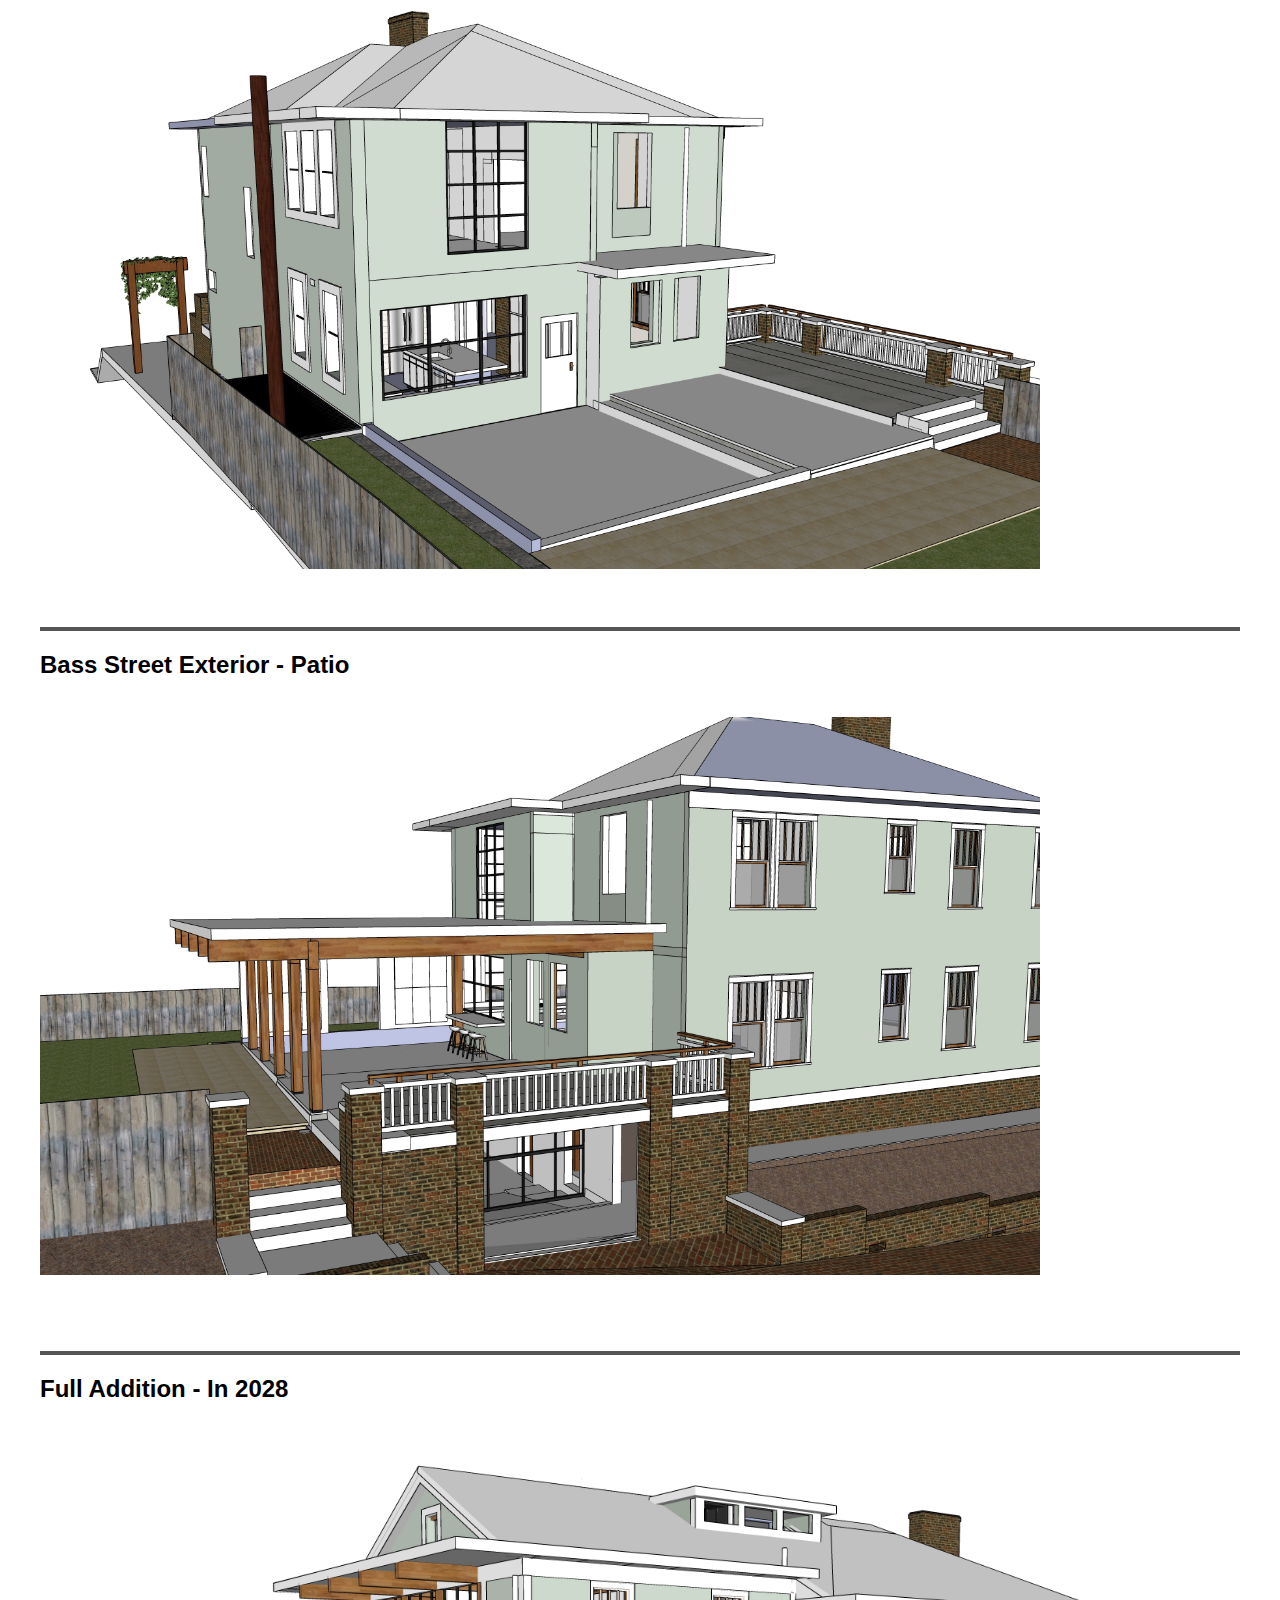
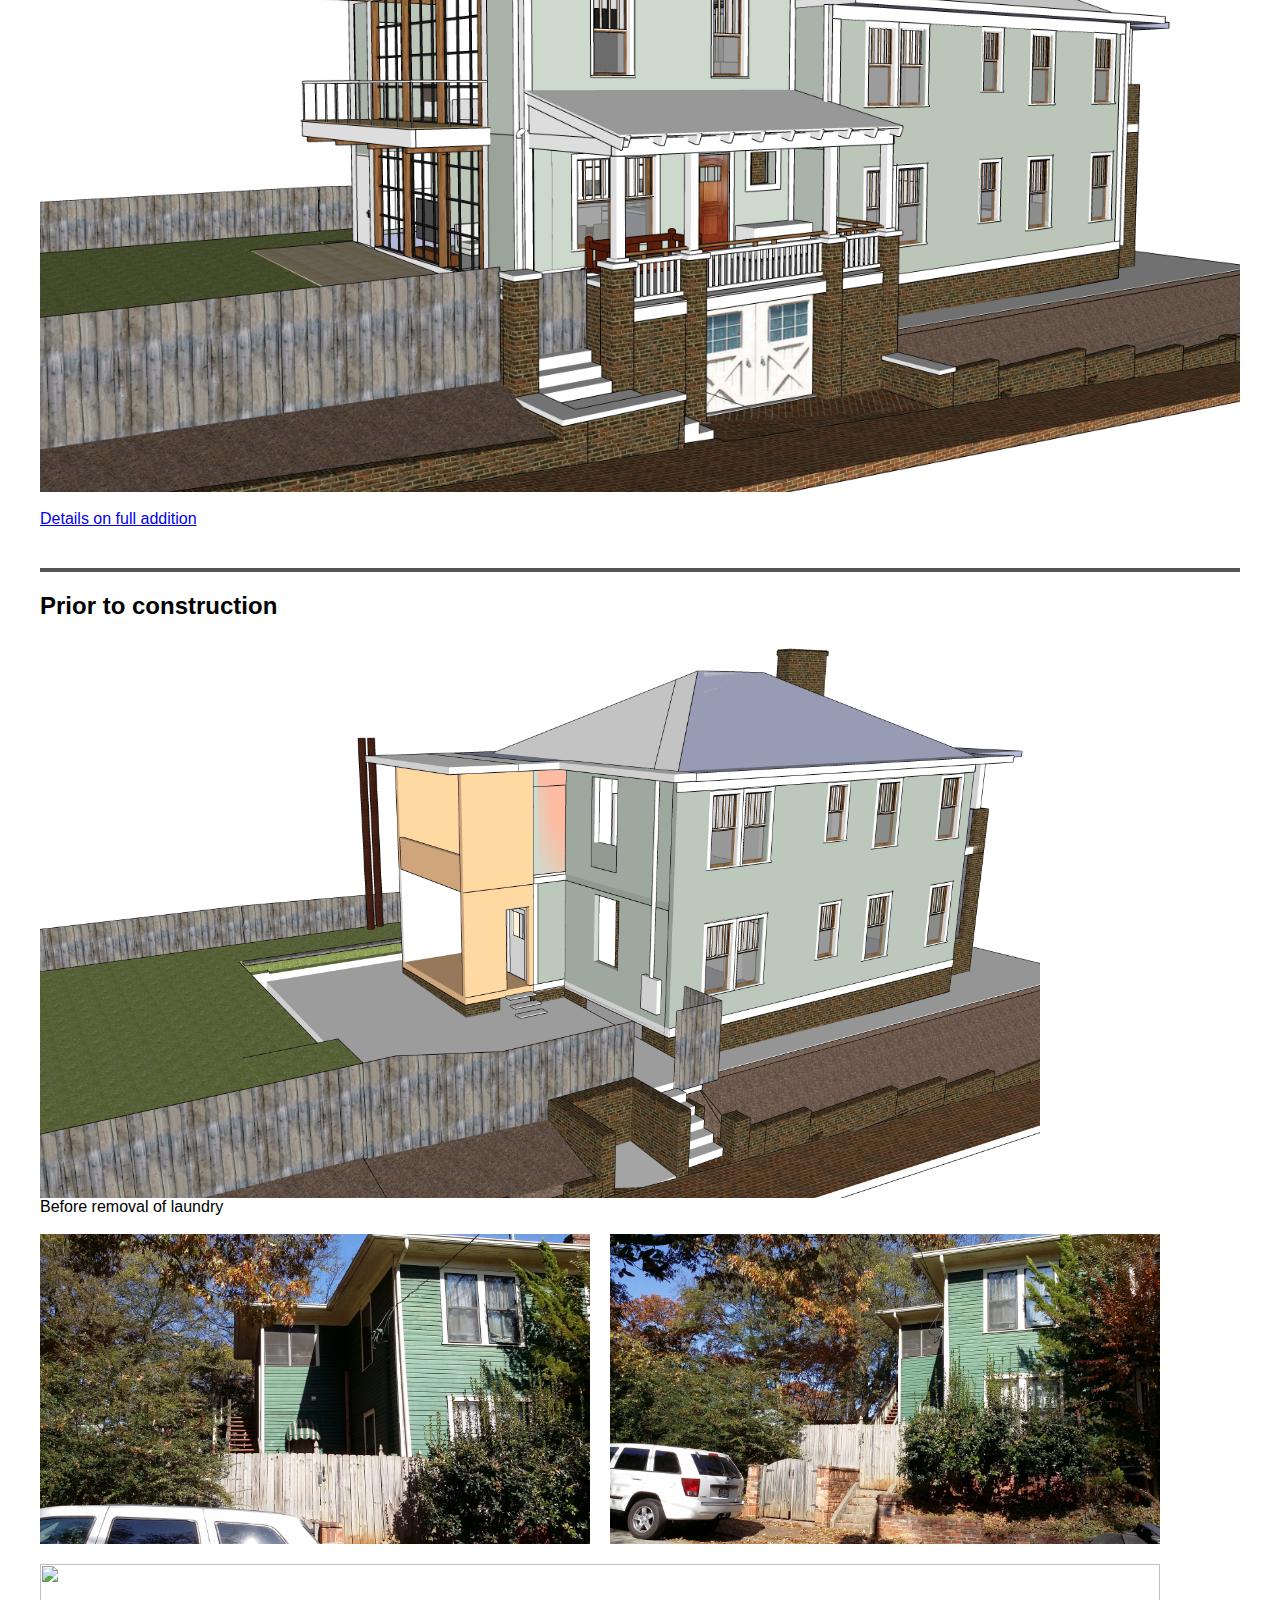
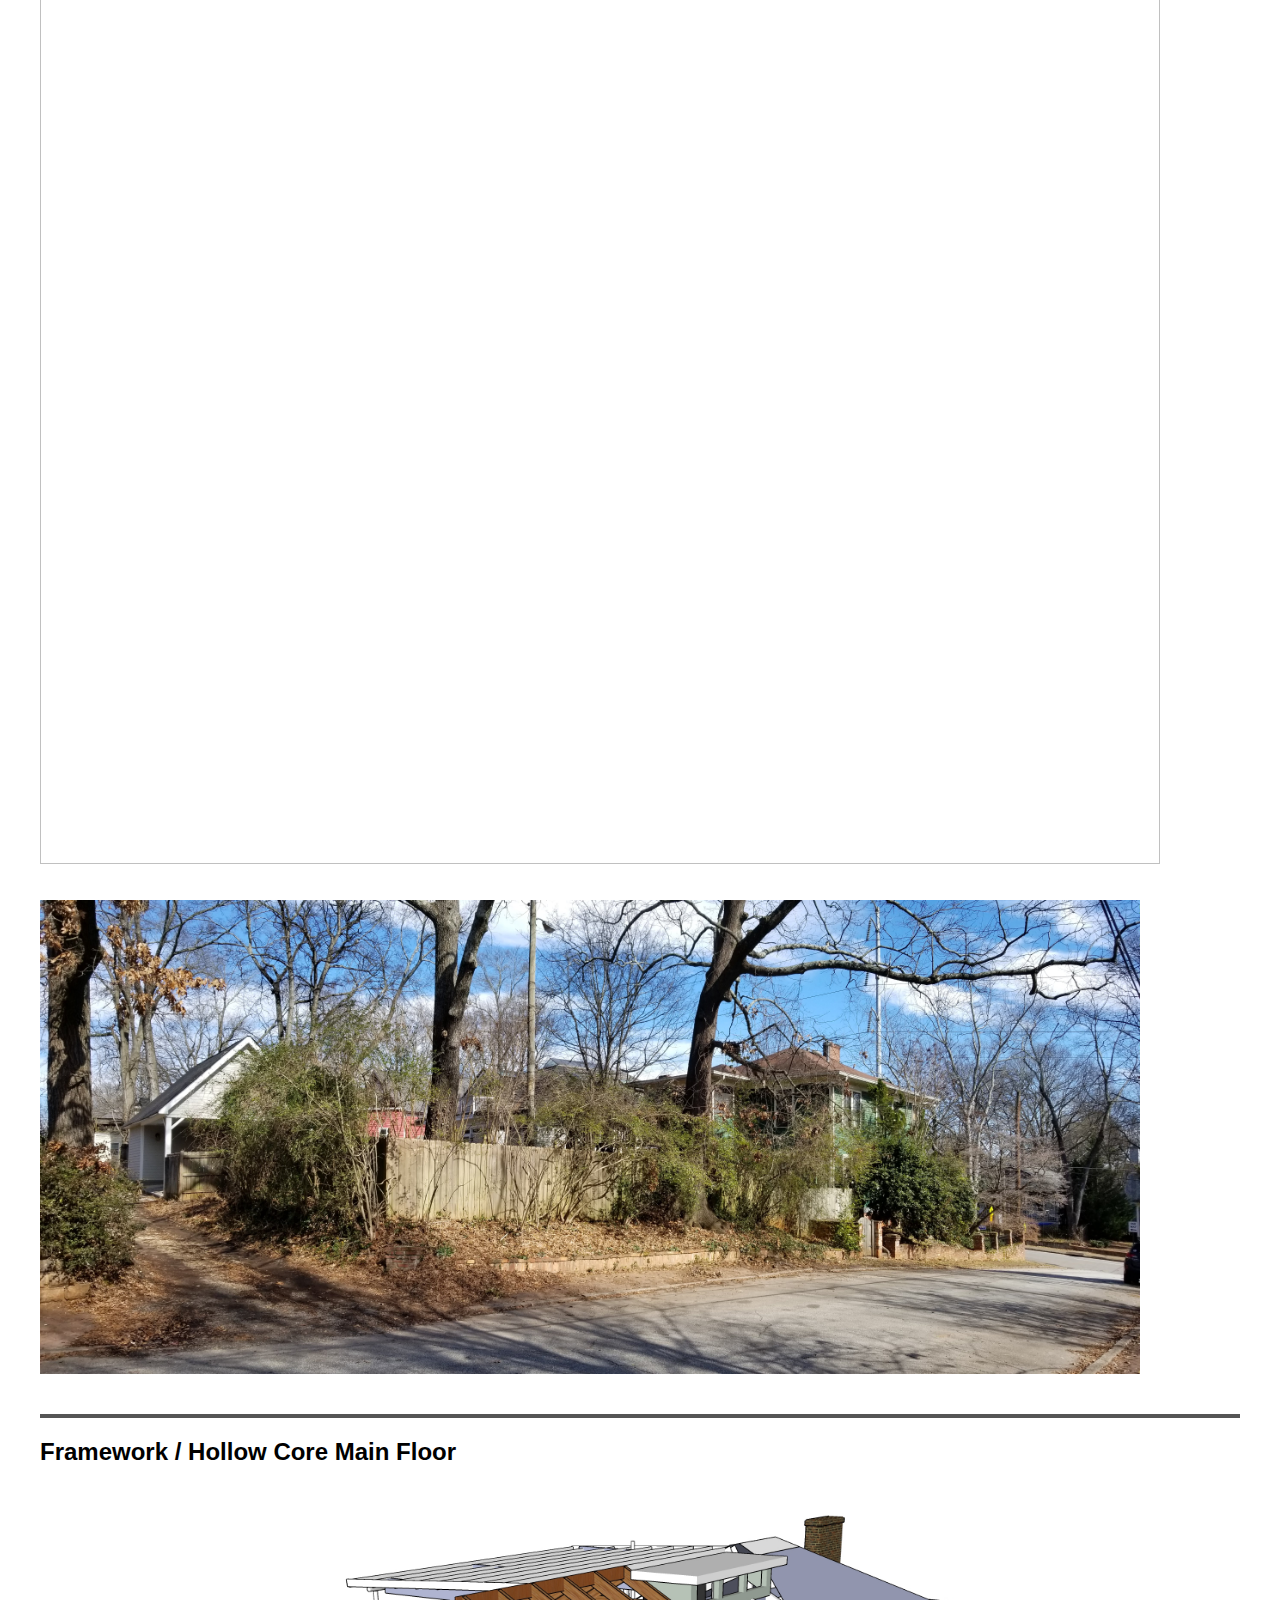
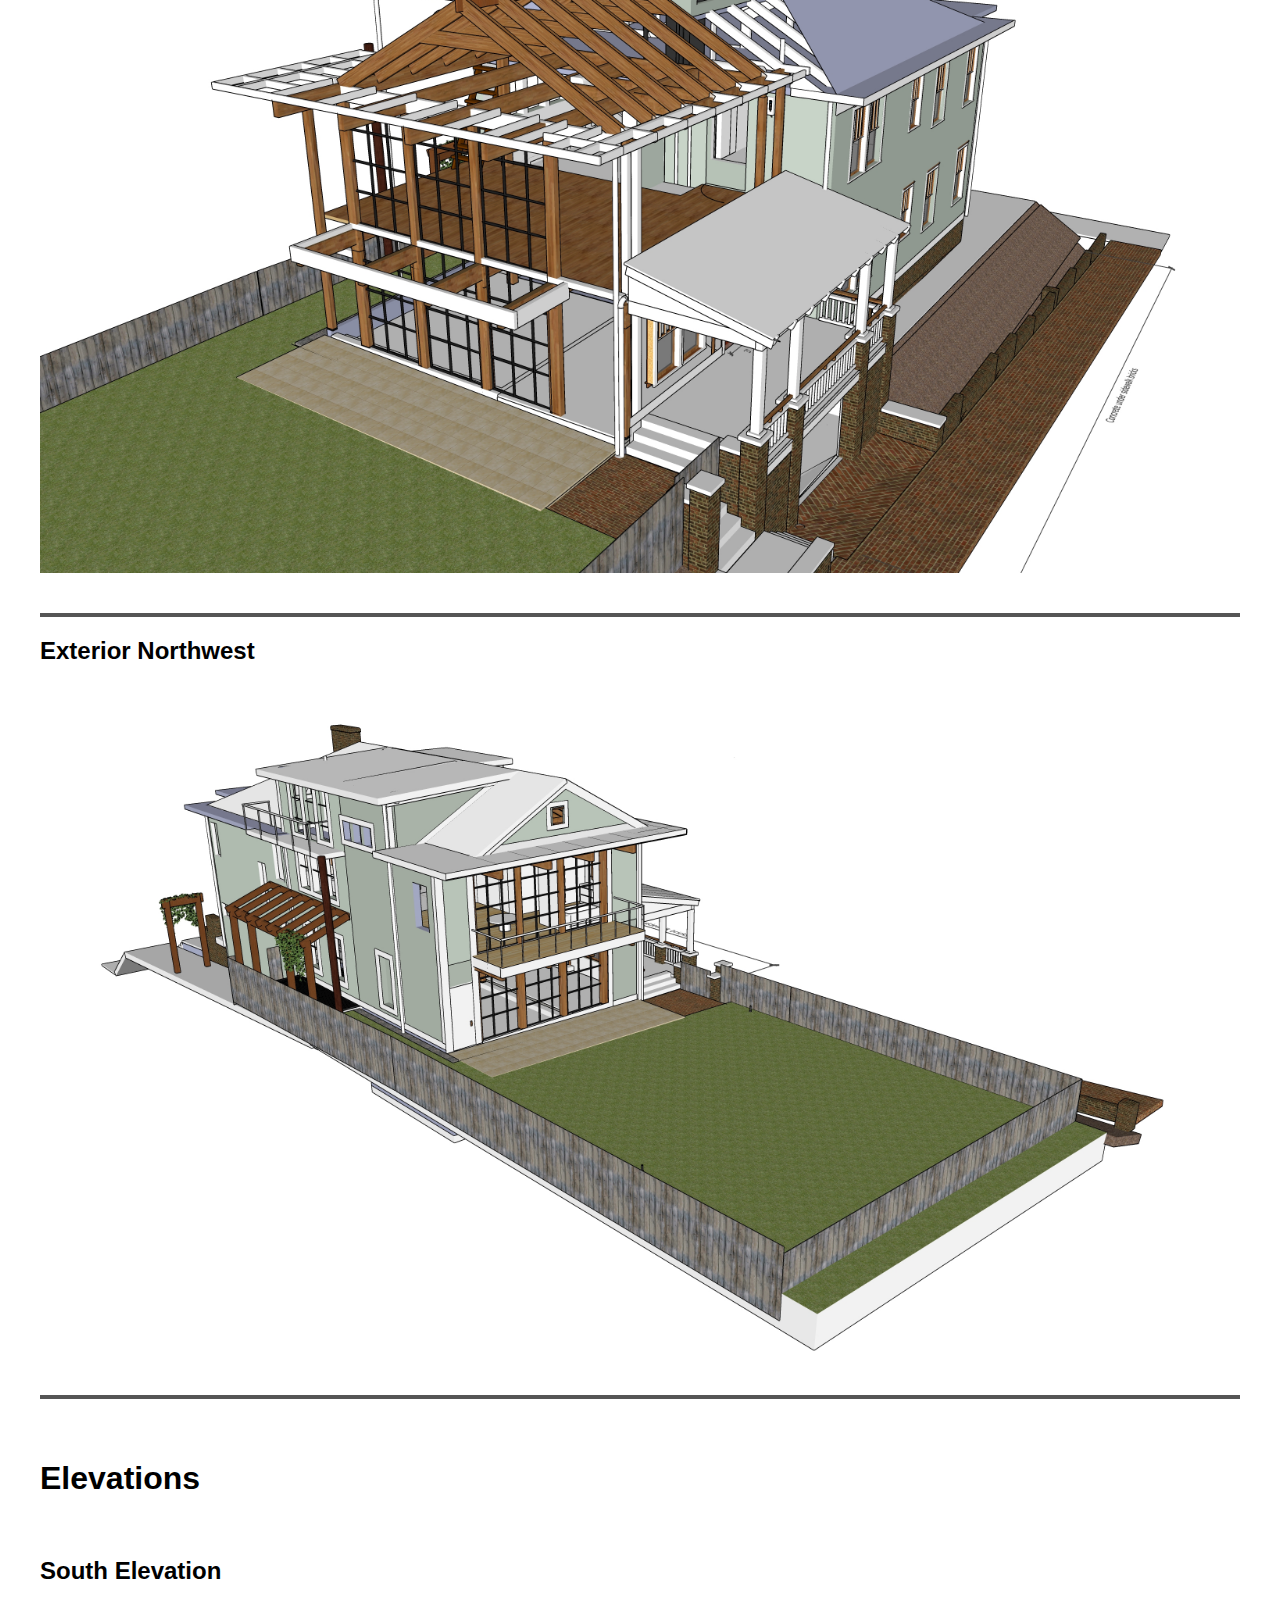
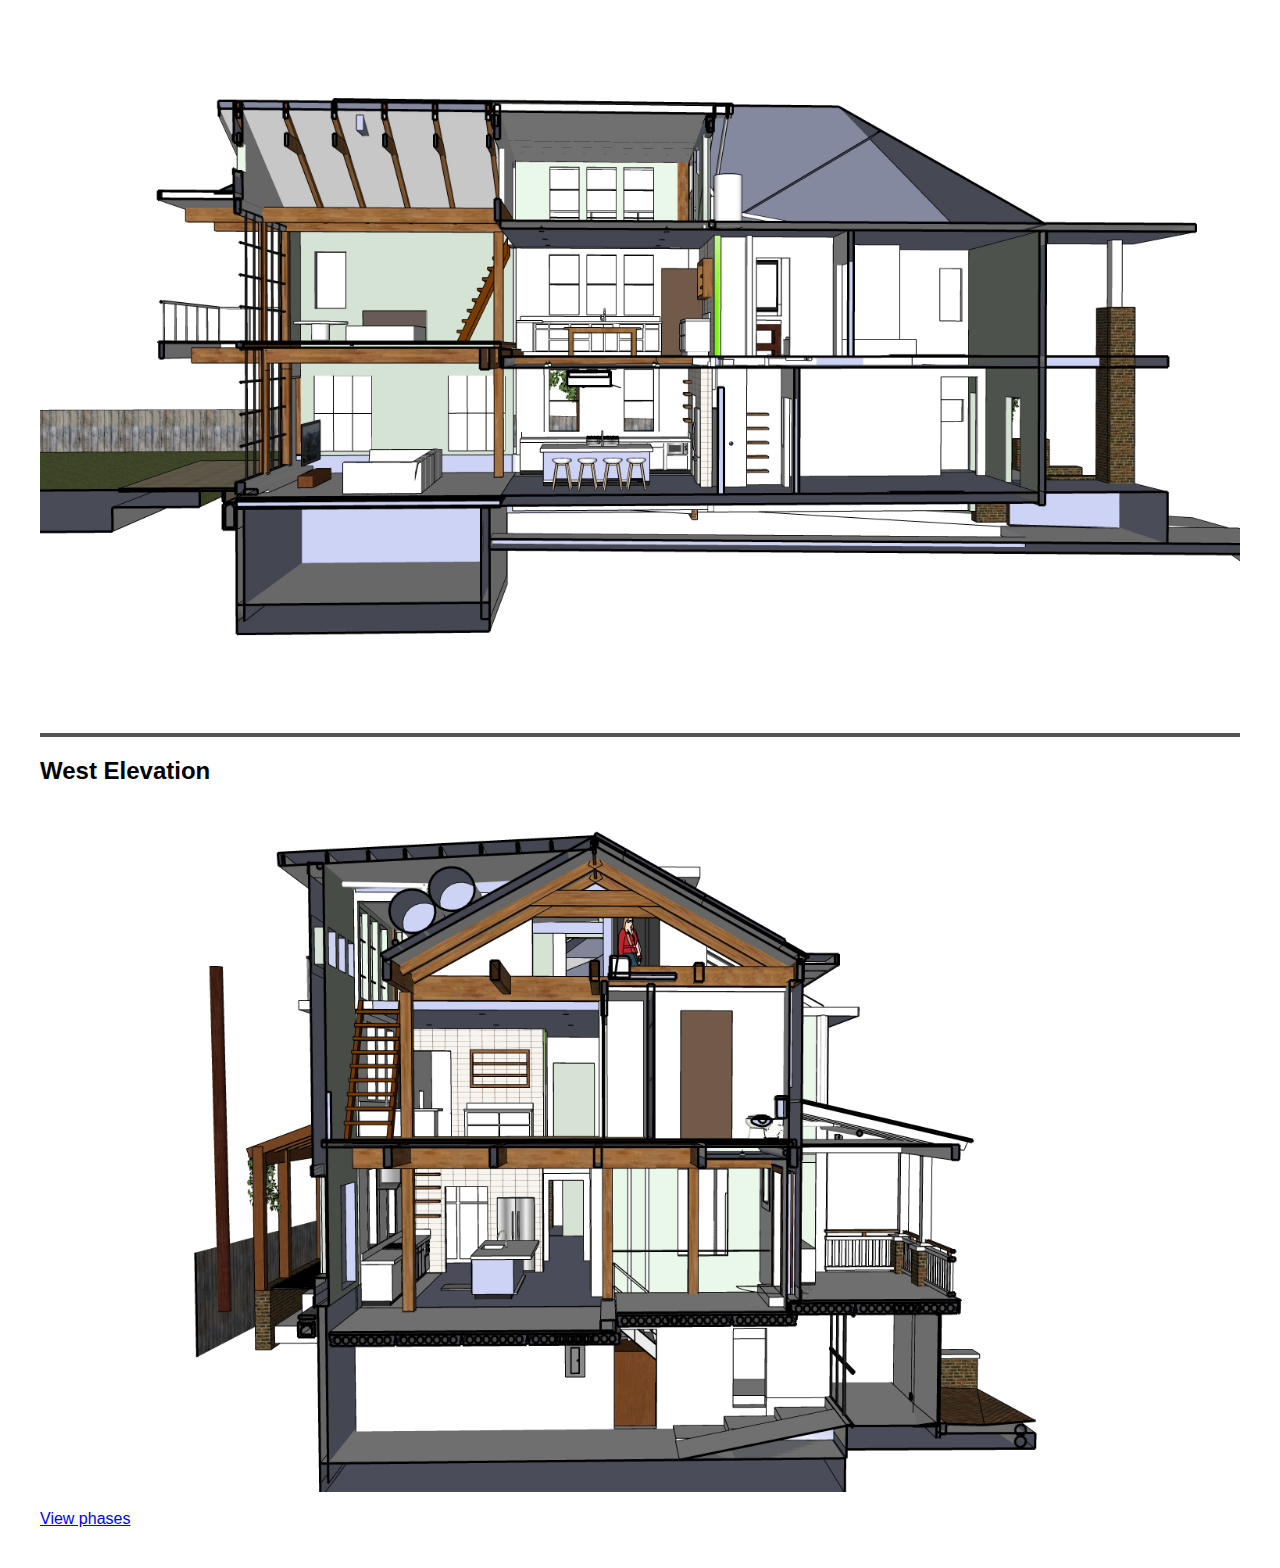
==== commit a5c9ad46: "2028" ====
--- a/index.html
+++ b/index.html
@@ -71,7 +71,7 @@
 
 
 <br>
-<h2>Full Addition</h2>
+<h2>Full Addition - In 2028</h2>
 
 <!--
 <br>The west gable will probably be a hip roof to match the front:<br>
